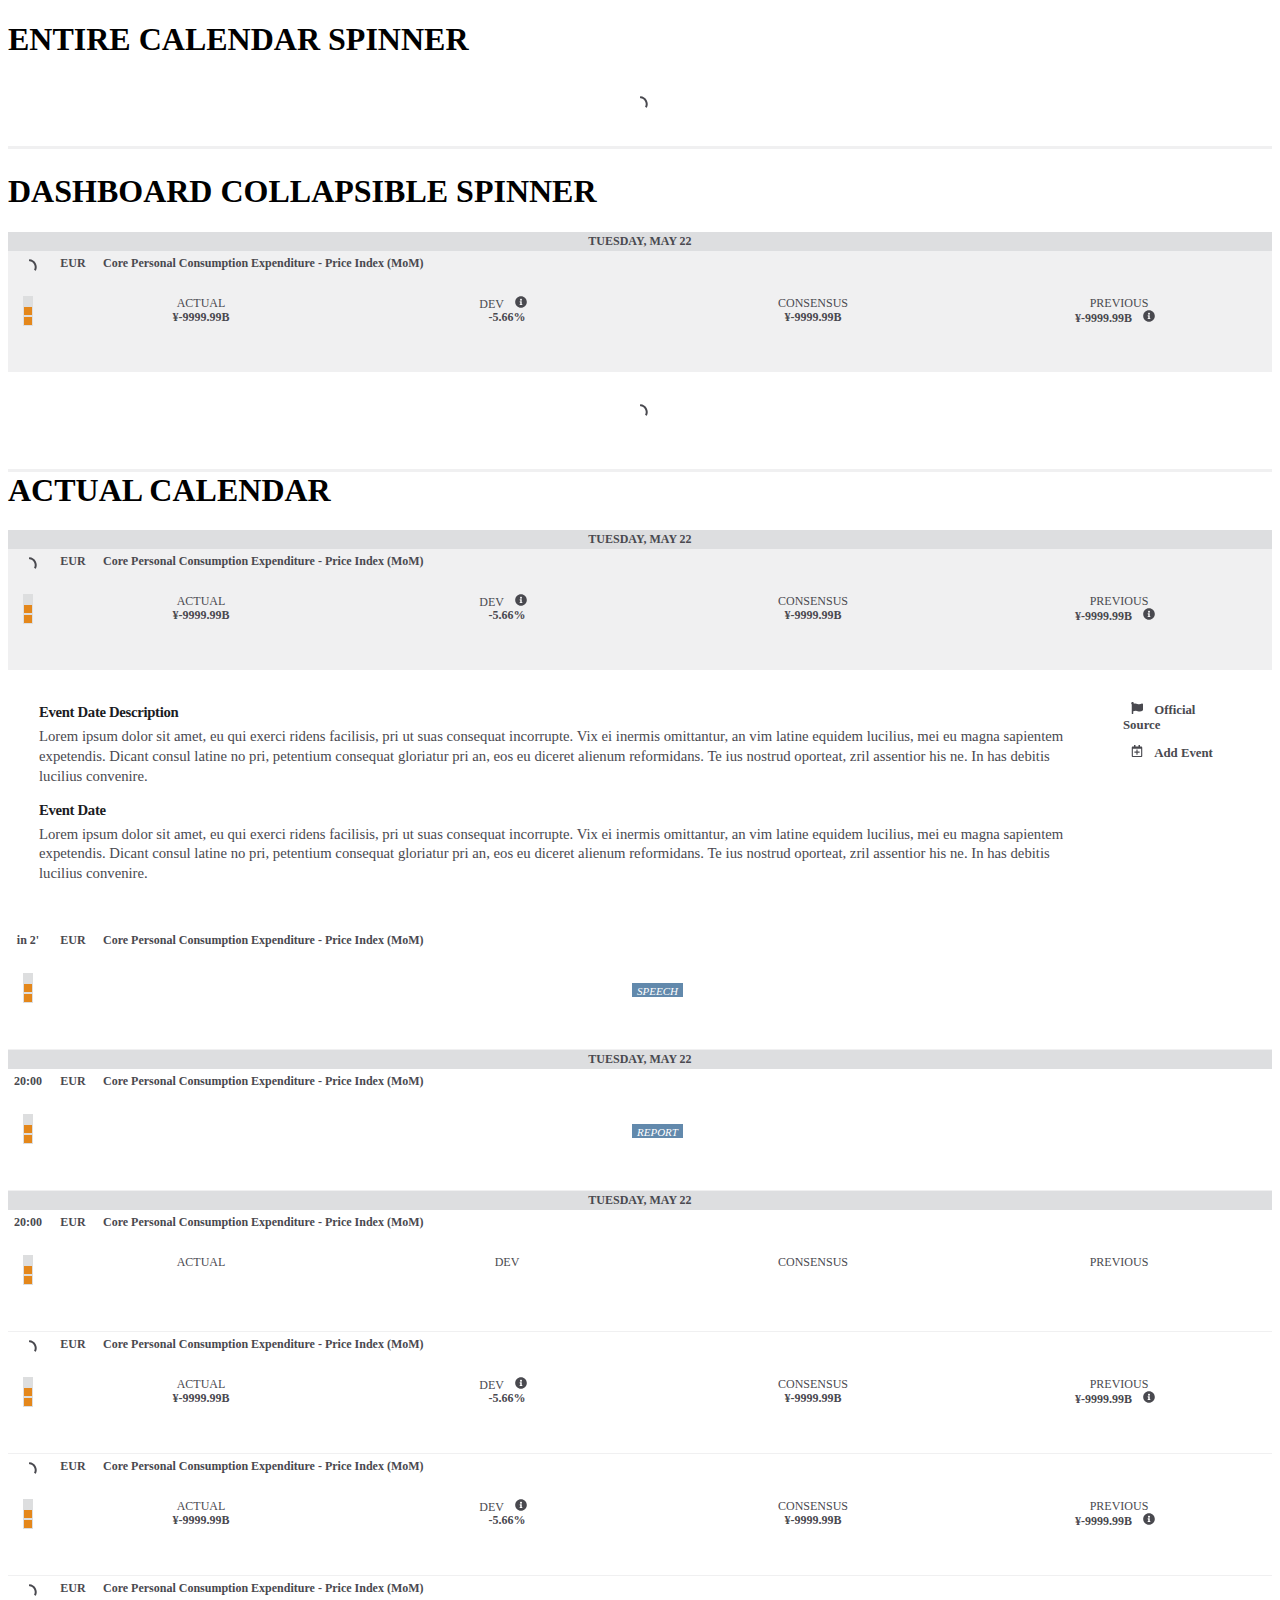
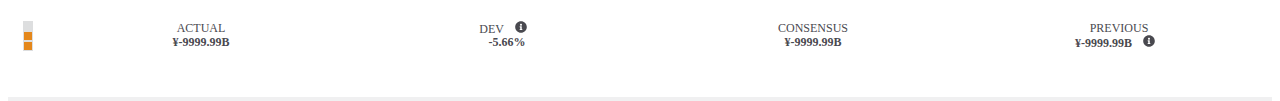
==== medium.html @ 69aa384c "up" ====
<!DOCTYPE html>
<!--[if lt IE 7]><html class="no-js lt-ie9 lt-ie8 lt-ie7"><![endif]-->
<!--[if IE 7]><html class="no-js lt-ie9 lt-ie8"><![endif]-->
<!--[if IE 8]><html class="no-js lt-ie9"><![endif]-->
<!--[if gt IE 8]><!-->
<html class="no-js">
<!--<![endif]-->

<head>
    <meta charset="utf-8">
    <meta http-equiv="X-UA-Compatible" content="IE=edge">
    <title></title>
    <meta name="description" content="">
    <meta name="viewport" content="width=device-width, initial-scale=1">
    <link rel="stylesheet" href="./flag.css">
    <link rel="stylesheet" href="./ecocaldatacommon.css">
    <link rel="stylesheet" media="(max-width:1280px)" href="./ecocaldatamobile.css" />
    <link rel="stylesheet" media="(min-width:1280px)" href="./ecocaldata768.css" />
    <link rel="stylesheet" href="https://stackpath.bootstrapcdn.com/font-awesome/4.7.0/css/font-awesome.min.css" />
</head>

<body>
    <h1>ENTIRE CALENDAR SPINNER</h1>
    <div class="fxs_c_ecocal_data">
        <div class="fxs_c_header">
            <div class="fxs_c_item fxs_c_expandable"></div>
            <div class="fxs_c_first fxs_c_divider">
                <div class="fxs_c_item fxs_c_time"><span>time</span></div>
                <div class="fxs_c_item fxs_c_impact"><span>impact</span></div>
                <div class="fxs_c_item fxs_c_flag"></div>
            </div>
            <div class="fxs_c_second fxs_c_divider">
                <div class="fxs_c_item fxs_c_currency"></div>
                <div class="fxs_c_item fxs_c_title"><span>Event</span></div>
            </div>
            <div class="fxs_c_third fxs_c_divider">
                <div class="fxs_c_item fxs_c_actual"><span>Actual</span></div>
                <div class="fxs_c_item fxs_c_deviation"><span>Dev</span><span class="fxs_c_tooltip"> <svg aria-hidden="true"
                                    focusable="false" data-prefix="fas" data-icon="info-circle"
                                    class="svg-inline--fa fa-info-circle fa-w-16" role="img" xmlns="http://www.w3.org/2000/svg" width=12
                                    height=12 viewBox="0 0 512 512">
                                    <path fill="currentColor"
                                        d="M256 8C119.043 8 8 119.083 8 256c0 136.997 111.043 248 248 248s248-111.003 248-248C504 119.083 392.957 8 256 8zm0 110c23.196 0 42 18.804 42 42s-18.804 42-42 42-42-18.804-42-42 18.804-42 42-42zm56 254c0 6.627-5.373 12-12 12h-88c-6.627 0-12-5.373-12-12v-24c0-6.627 5.373-12 12-12h12v-64h-12c-6.627 0-12-5.373-12-12v-24c0-6.627 5.373-12 12-12h64c6.627 0 12 5.373 12 12v100h12c6.627 0 12 5.373 12 12v24z">
                                    </path>
                                </svg> <span class="fxs_c_content">Tooltip Content</span></span>
                </div>
                <div class="fxs_c_item fxs_c_consensus"><span>Consensus</span></div>
                <div class="fxs_c_item fxs_c_previous"><span>Previous</span></div>
            </div>
            <div class="fxs_c_item fxs_c_expandable"></div>
        </div>

        <p class="fxs_c_spinner">
            <svg aria-hidden="true" focusable="false" data-prefix="fas" data-icon="spinner-third" width=16 height=16 class="svg-inline--fa fa-spinner-third fxs_c_rotating fa-w-16" role="img" xmlns="http://www.w3.org/2000/svg" viewBox="0 0 512 512"><path fill="currentColor" d="M456.433 371.72l-27.79-16.045c-7.192-4.152-10.052-13.136-6.487-20.636 25.82-54.328 23.566-118.602-6.768-171.03-30.265-52.529-84.802-86.621-144.76-91.424C262.35 71.922 256 64.953 256 56.649V24.56c0-9.31 7.916-16.609 17.204-15.96 81.795 5.717 156.412 51.902 197.611 123.408 41.301 71.385 43.99 159.096 8.042 232.792-4.082 8.369-14.361 11.575-22.424 6.92z"></path></svg>
        </p>
    </div>
    <br />
    <br />
    <br />
    <br />

    <h1>DASHBOARD COLLAPSIBLE SPINNER</h1>
    <div class="fxs_c_ecocal_data">
        <div class="fxs_c_header">
            <div class="fxs_c_item fxs_c_expandable"></div>
            <div class="fxs_c_first fxs_c_divider">
                <div class="fxs_c_item fxs_c_time"><span>time</span></div>
                <div class="fxs_c_item fxs_c_impact"><span>impact</span></div>
                <div class="fxs_c_item fxs_c_flag"></div>
            </div>
            <div class="fxs_c_second fxs_c_divider">
                <div class="fxs_c_item fxs_c_currency"></div>
                <div class="fxs_c_item fxs_c_title"><span>Event</span></div>
            </div>
            <div class="fxs_c_third fxs_c_divider">
                <div class="fxs_c_item fxs_c_actual"><span>Actual</span></div>
                <div class="fxs_c_item fxs_c_deviation"><span>Dev</span><span class="fxs_c_tooltip"> <svg aria-hidden="true"
                            focusable="false" data-prefix="fas" data-icon="info-circle"
                            class="svg-inline--fa fa-info-circle fa-w-16" role="img" xmlns="http://www.w3.org/2000/svg"
                            width=12 height=12 viewBox="0 0 512 512">
                            <path fill="currentColor"
                                d="M256 8C119.043 8 8 119.083 8 256c0 136.997 111.043 248 248 248s248-111.003 248-248C504 119.083 392.957 8 256 8zm0 110c23.196 0 42 18.804 42 42s-18.804 42-42 42-42-18.804-42-42 18.804-42 42-42zm56 254c0 6.627-5.373 12-12 12h-88c-6.627 0-12-5.373-12-12v-24c0-6.627 5.373-12 12-12h12v-64h-12c-6.627 0-12-5.373-12-12v-24c0-6.627 5.373-12 12-12h64c6.627 0 12 5.373 12 12v100h12c6.627 0 12 5.373 12 12v24z">
                            </path>
                        </svg> <span class="fxs_c_content">Tooltip Content</span></span>
                </div>
                <div class="fxs_c_item fxs_c_consensus"><span>Consensus</span></div>
                <div class="fxs_c_item fxs_c_previous"><span>Previous</span></div>
            </div>
            <div class="fxs_c_item fxs_c_expandable"></div>
        </div>
        <div class="fxs_c_period">Tuesday, May 22</div>
        <div class="fxs_c_event">
            <div class="fxs_c_row fxs_c_now">
                <div class="fxs_c_item fxs_c_expandable fxs_c_left">
                    <svg aria-hidden="true" focusable="false" data-prefix="fas" data-icon="chevron-down" class="svg-inline--fa fa-chevron-down fa-w-14" role="img" xmlns="http://www.w3.org/2000/svg" width=12 height=12 viewBox="0 0 448 512">
                        <path fill="#49494F"
                            d="M207.029 381.476L12.686 187.132c-9.373-9.373-9.373-24.569 0-33.941l22.667-22.667c9.357-9.357 24.522-9.375 33.901-.04L224 284.505l154.745-154.021c9.379-9.335 24.544-9.317 33.901.04l22.667 22.667c9.373 9.373 9.373 24.569 0 33.941L240.971 381.476c-9.373 9.372-24.569 9.372-33.942 0z">
                        </path>
                    </svg>
                </div>
                <div class="fxs_c_first fxs_c_divider">
                    <div class="fxs_c_item fxs_c_time"><svg aria-hidden="true" focusable="false" data-prefix="fas" data-icon="spinner-third" width=16 height=16 class="svg-inline--fa fa-spinner-third fxs_c_rotating fa-w-16" role="img" xmlns="http://www.w3.org/2000/svg" viewBox="0 0 512 512"><path fill="currentColor" d="M456.433 371.72l-27.79-16.045c-7.192-4.152-10.052-13.136-6.487-20.636 25.82-54.328 23.566-118.602-6.768-171.03-30.265-52.529-84.802-86.621-144.76-91.424C262.35 71.922 256 64.953 256 56.649V24.56c0-9.31 7.916-16.609 17.204-15.96 81.795 5.717 156.412 51.902 197.611 123.408 41.301 71.385 43.99 159.096 8.042 232.792-4.082 8.369-14.361 11.575-22.424 6.92z"></path></svg></div>
                    <div class="fxs_c_item fxs_c_impact fxs_c_impact_2"><span></span><span></span><span></span></div>
                    <div class="fxs_c_item fxs_c_flag"><span class=" fxs_c_flag fxs_c_us"></span></div>
                </div>
                <div class="fxs_c_second fxs_c_divider">
                    <div class="fxs_c_item fxs_c_currency"><span>EUR</span></div>
                    <div class="fxs_c_item fxs_c_title"><span>Core Personal Consumption Expenditure - Price Index (MoM)</span></div>
                </div>
                <div class="fxs_c_third fxs_c_divider">
                    <div class="fxs_c_mobile_divider fxs_c_half">
                        <div class="fxs_c_item fxs_c_actual"><label>Actual</label><span> ¥-9999.99B </span></div>
                        <div class="fxs_c_item fxs_c_deviation"><label><span>Dev</span><span class="fxs_c_tooltip"> <svg
                                        aria-hidden="true" focusable="false" data-prefix="fas" data-icon="info-circle"
                                        class="svg-inline--fa fa-info-circle fa-w-16" role="img" xmlns="http://www.w3.org/2000/svg"
                                        width=12 height=12 viewBox="0 0 512 512">
                                        <path fill="currentColor"
                                            d="M256 8C119.043 8 8 119.083 8 256c0 136.997 111.043 248 248 248s248-111.003 248-248C504 119.083 392.957 8 256 8zm0 110c23.196 0 42 18.804 42 42s-18.804 42-42 42-42-18.804-42-42 18.804-42 42-42zm56 254c0 6.627-5.373 12-12 12h-88c-6.627 0-12-5.373-12-12v-24c0-6.627 5.373-12 12-12h12v-64h-12c-6.627 0-12-5.373-12-12v-24c0-6.627 5.373-12 12-12h64c6.627 0 12 5.373 12 12v100h12c6.627 0 12 5.373 12 12v24z">
                                        </path>
                                    </svg> <span class="fxs_c_content">Tooltip Content</span></span></label><span>-5.66%</span></div>
                    </div>
                    <div class="fxs_c_mobile_divider fxs_c_half">
                        <div class="fxs_c_item fxs_c_consensus"><label>Consensus</label><span>¥-9999.99B</span></div>
                        <div class="fxs_c_item fxs_c_previous"><label>Previous</label><span><span>¥-9999.99B</span><span class="fxs_c_tooltip"> <svg aria-hidden="true" focusable="false" data-prefix="fas"
                                        data-icon="info-circle" class="svg-inline--fa fa-info-circle fa-w-16" role="img"
                                        xmlns="http://www.w3.org/2000/svg" width=12 height=12 viewBox="0 0 512 512">
                                        <path fill="currentColor"
                                            d="M256 8C119.043 8 8 119.083 8 256c0 136.997 111.043 248 248 248s248-111.003 248-248C504 119.083 392.957 8 256 8zm0 110c23.196 0 42 18.804 42 42s-18.804 42-42 42-42-18.804-42-42 18.804-42 42-42zm56 254c0 6.627-5.373 12-12 12h-88c-6.627 0-12-5.373-12-12v-24c0-6.627 5.373-12 12-12h12v-64h-12c-6.627 0-12-5.373-12-12v-24c0-6.627 5.373-12 12-12h64c6.627 0 12 5.373 12 12v100h12c6.627 0 12 5.373 12 12v24z">
                                        </path>
                                    </svg> <span class="fxs_c_content">Revised from 5555</span></span>
                            </span>
                        </div>
                    </div>
                </div>
                <div class="fxs_c_item fxs_c_expandable fxs_c_right">
                    <svg aria-hidden="true" focusable="false" data-prefix="fas" data-icon="chevron-down" class="svg-inline--fa fa-chevron-down fa-w-14" role="img" xmlns="http://www.w3.org/2000/svg" width=12 height=12 viewBox="0 0 448 512">
                        <path fill="#49494F"
                            d="M207.029 381.476L12.686 187.132c-9.373-9.373-9.373-24.569 0-33.941l22.667-22.667c9.357-9.357 24.522-9.375 33.901-.04L224 284.505l154.745-154.021c9.379-9.335 24.544-9.317 33.901.04l22.667 22.667c9.373 9.373 9.373 24.569 0 33.941L240.971 381.476c-9.373 9.372-24.569 9.372-33.942 0z">
                        </path>
                    </svg>
                </div>
            </div>
        </div>
        <div class="fxs_c_collapsible">
            <p class="fxs_c_spinner">
                <svg aria-hidden="true" focusable="false" data-prefix="fas" data-icon="spinner-third" width=16 height=16 class="svg-inline--fa fa-spinner-third fxs_c_rotating fa-w-16" role="img" xmlns="http://www.w3.org/2000/svg" viewBox="0 0 512 512"><path fill="currentColor" d="M456.433 371.72l-27.79-16.045c-7.192-4.152-10.052-13.136-6.487-20.636 25.82-54.328 23.566-118.602-6.768-171.03-30.265-52.529-84.802-86.621-144.76-91.424C262.35 71.922 256 64.953 256 56.649V24.56c0-9.31 7.916-16.609 17.204-15.96 81.795 5.717 156.412 51.902 197.611 123.408 41.301 71.385 43.99 159.096 8.042 232.792-4.082 8.369-14.361 11.575-22.424 6.92z"></path></svg>
            </p>
        </div>
    </div>
    <br />
    <br />
    <br />

    <h1>ACTUAL CALENDAR</h1>

    <div class="fxs_c_ecocal_data">
        <div class="fxs_c_header">
            <div class="fxs_c_item fxs_c_expandable"></div>
            <div class="fxs_c_first fxs_c_divider">
                <div class="fxs_c_item fxs_c_time"><span>time</span></div>
                <div class="fxs_c_item fxs_c_impact"><span>impact</span></div>
                <div class="fxs_c_item fxs_c_flag"></div>
            </div>
            <div class="fxs_c_second fxs_c_divider">
                <div class="fxs_c_item fxs_c_currency"></div>
                <div class="fxs_c_item fxs_c_title"><span>Event</span></div>
            </div>
            <div class="fxs_c_third fxs_c_divider">
                <div class="fxs_c_item fxs_c_actual"><span>Actual</span></div>
                <div class="fxs_c_item fxs_c_deviation"><span>Dev</span><span class="fxs_c_tooltip"> <svg aria-hidden="true" focusable="false" data-prefix="fas" data-icon="info-circle" class="svg-inline--fa fa-info-circle fa-w-16" role="img" xmlns="http://www.w3.org/2000/svg" width=12 height=12 viewBox="0 0 512 512"><path fill="currentColor" d="M256 8C119.043 8 8 119.083 8 256c0 136.997 111.043 248 248 248s248-111.003 248-248C504 119.083 392.957 8 256 8zm0 110c23.196 0 42 18.804 42 42s-18.804 42-42 42-42-18.804-42-42 18.804-42 42-42zm56 254c0 6.627-5.373 12-12 12h-88c-6.627 0-12-5.373-12-12v-24c0-6.627 5.373-12 12-12h12v-64h-12c-6.627 0-12-5.373-12-12v-24c0-6.627 5.373-12 12-12h64c6.627 0 12 5.373 12 12v100h12c6.627 0 12 5.373 12 12v24z"></path></svg> <span class="fxs_c_content">Tooltip Content</span></span>
                </div>
                <div class="fxs_c_item fxs_c_consensus"><span>Consensus</span></div>
                <div class="fxs_c_item fxs_c_previous"><span>Previous</span></div>
            </div>
            <div class="fxs_c_item fxs_c_expandable"></div>
        </div>
        <div class="fxs_c_period">Tuesday, May 22</div>
        <div class="fxs_c_event">
            <div class="fxs_c_row fxs_c_now">
                <div class="fxs_c_item fxs_c_expandable fxs_c_left">
                    <svg aria-hidden="true" focusable="false" data-prefix="fas" data-icon="chevron-down" class="svg-inline--fa fa-chevron-down fa-w-14" role="img" xmlns="http://www.w3.org/2000/svg" width=12 height=12 viewBox="0 0 448 512"> <path fill="#49494F" d="M207.029 381.476L12.686 187.132c-9.373-9.373-9.373-24.569 0-33.941l22.667-22.667c9.357-9.357 24.522-9.375 33.901-.04L224 284.505l154.745-154.021c9.379-9.335 24.544-9.317 33.901.04l22.667 22.667c9.373 9.373 9.373 24.569 0 33.941L240.971 381.476c-9.373 9.372-24.569 9.372-33.942 0z"> </path> </svg>
                </div>
                <div class="fxs_c_first fxs_c_divider">
                    <div class="fxs_c_item fxs_c_time"><svg aria-hidden="true" focusable="false" data-prefix="fas" data-icon="spinner-third" width=16 height=16 class="svg-inline--fa fa-spinner-third fxs_c_rotating fa-w-16" role="img" xmlns="http://www.w3.org/2000/svg" viewBox="0 0 512 512"><path fill="currentColor" d="M456.433 371.72l-27.79-16.045c-7.192-4.152-10.052-13.136-6.487-20.636 25.82-54.328 23.566-118.602-6.768-171.03-30.265-52.529-84.802-86.621-144.76-91.424C262.35 71.922 256 64.953 256 56.649V24.56c0-9.31 7.916-16.609 17.204-15.96 81.795 5.717 156.412 51.902 197.611 123.408 41.301 71.385 43.99 159.096 8.042 232.792-4.082 8.369-14.361 11.575-22.424 6.92z"></path></svg></div>
                    <div class="fxs_c_item fxs_c_impact fxs_c_impact_2"><span></span><span></span><span></span></div>
                    <div class="fxs_c_item fxs_c_flag"><span class=" fxs_c_flag fxs_c_us"></span></div>
                </div>
                <div class="fxs_c_second fxs_c_divider">
                    <div class="fxs_c_item fxs_c_currency"><span>EUR</span></div>
                    <div class="fxs_c_item fxs_c_title"><span>Core Personal Consumption Expenditure - Price Index (MoM)</span></div>
                </div>
                <div class="fxs_c_third fxs_c_divider">
                    <div class="fxs_c_mobile_divider fxs_c_half">
                        <div class="fxs_c_item fxs_c_actual"><label>Actual</label><span> ¥-9999.99B </span></div>
                        <div class="fxs_c_item fxs_c_deviation"><label><span>Dev</span><span class="fxs_c_tooltip"> <svg aria-hidden="true" focusable="false" data-prefix="fas" data-icon="info-circle" class="svg-inline--fa fa-info-circle fa-w-16" role="img" xmlns="http://www.w3.org/2000/svg" width=12 height=12 viewBox="0 0 512 512"><path fill="currentColor" d="M256 8C119.043 8 8 119.083 8 256c0 136.997 111.043 248 248 248s248-111.003 248-248C504 119.083 392.957 8 256 8zm0 110c23.196 0 42 18.804 42 42s-18.804 42-42 42-42-18.804-42-42 18.804-42 42-42zm56 254c0 6.627-5.373 12-12 12h-88c-6.627 0-12-5.373-12-12v-24c0-6.627 5.373-12 12-12h12v-64h-12c-6.627 0-12-5.373-12-12v-24c0-6.627 5.373-12 12-12h64c6.627 0 12 5.373 12 12v100h12c6.627 0 12 5.373 12 12v24z"></path></svg> <span class="fxs_c_content">Tooltip Content</span></span></label><span>-5.66%</span></div>
                    </div>
                    <div class="fxs_c_mobile_divider fxs_c_half">
                        <div class="fxs_c_item fxs_c_consensus"><label>Consensus</label><span>¥-9999.99B</span></div>
                        <div class="fxs_c_item fxs_c_previous"><label>Previous</label><span><span>¥-9999.99B</span><span class="fxs_c_tooltip"> <svg aria-hidden="true" focusable="false" data-prefix="fas" data-icon="info-circle" class="svg-inline--fa fa-info-circle fa-w-16" role="img" xmlns="http://www.w3.org/2000/svg" width=12 height=12 viewBox="0 0 512 512"><path fill="currentColor" d="M256 8C119.043 8 8 119.083 8 256c0 136.997 111.043 248 248 248s248-111.003 248-248C504 119.083 392.957 8 256 8zm0 110c23.196 0 42 18.804 42 42s-18.804 42-42 42-42-18.804-42-42 18.804-42 42-42zm56 254c0 6.627-5.373 12-12 12h-88c-6.627 0-12-5.373-12-12v-24c0-6.627 5.373-12 12-12h12v-64h-12c-6.627 0-12-5.373-12-12v-24c0-6.627 5.373-12 12-12h64c6.627 0 12 5.373 12 12v100h12c6.627 0 12 5.373 12 12v24z"></path></svg> <span class="fxs_c_content">Revised from 5555</span></span>
                            </span>
                        </div>
                    </div>
                </div>
                <div class="fxs_c_item fxs_c_expandable fxs_c_right">
                    <svg aria-hidden="true" focusable="false" data-prefix="fas" data-icon="chevron-down" class="svg-inline--fa fa-chevron-down fa-w-14" role="img" xmlns="http://www.w3.org/2000/svg" width=12 height=12 viewBox="0 0 448 512"><path fill="#49494F" d="M207.029 381.476L12.686 187.132c-9.373-9.373-9.373-24.569 0-33.941l22.667-22.667c9.357-9.357 24.522-9.375 33.901-.04L224 284.505l154.745-154.021c9.379-9.335 24.544-9.317 33.901.04l22.667 22.667c9.373 9.373 9.373 24.569 0 33.941L240.971 381.476c-9.373 9.372-24.569 9.372-33.942 0z"></path></svg>
                </div>
            </div>
            <div class="fxs_c_collapsible">
                <div class="fxs_c_right">
                    <p> <svg aria-hidden="true" focusable="false" data-prefix="fas" data-icon="flag" class="svg-inline--fa fa-flag fa-w-16" role="img" xmlns="http://www.w3.org/2000/svg" width=12 height=12 viewBox="0 0 512 512"><path fill="currentColor" d="M349.565 98.783C295.978 98.783 251.721 64 184.348 64c-24.955 0-47.309 4.384-68.045 12.013a55.947 55.947 0 0 0 3.586-23.562C118.117 24.015 94.806 1.206 66.338.048 34.345-1.254 8 24.296 8 56c0 19.026 9.497 35.825 24 45.945V488c0 13.255 10.745 24 24 24h16c13.255 0 24-10.745 24-24v-94.4c28.311-12.064 63.582-22.122 114.435-22.122 53.588 0 97.844 34.783 165.217 34.783 48.169 0 86.667-16.294 122.505-40.858C506.84 359.452 512 349.571 512 339.045v-243.1c0-23.393-24.269-38.87-45.485-29.016-34.338 15.948-76.454 31.854-116.95 31.854z"></path></svg>
                        <a href="https://fxstreet.com" class="fxs_c_mutedLink"><span class="fxs_c_entry_metaInfo">Official Source</span></a>
                    </p>
                    <p> <svg aria-hidden="true" focusable="false" data-prefix="far" data-icon="calendar-plus" class="svg-inline--fa fa-calendar-plus fa-w-14" role="img" xmlns="http://www.w3.org/2000/svg" width=12 height=12 viewBox="0 0 448 512"><path fill="currentColor" d="M336 292v24c0 6.6-5.4 12-12 12h-76v76c0 6.6-5.4 12-12 12h-24c-6.6 0-12-5.4-12-12v-76h-76c-6.6 0-12-5.4-12-12v-24c0-6.6 5.4-12 12-12h76v-76c0-6.6 5.4-12 12-12h24c6.6 0 12 5.4 12 12v76h76c6.6 0 12 5.4 12 12zm112-180v352c0 26.5-21.5 48-48 48H48c-26.5 0-48-21.5-48-48V112c0-26.5 21.5-48 48-48h48V12c0-6.6 5.4-12 12-12h40c6.6 0 12 5.4 12 12v52h128V12c0-6.6 5.4-12 12-12h40c6.6 0 12 5.4 12 12v52h48c26.5 0 48 21.5 48 48zm-48 346V160H48v298c0 3.3 2.7 6 6 6h340c3.3 0 6-2.7 6-6z"></path></svg>
                        <a href="https://fxstreet.com" class="fxs_c_mutedLink"><span class="fxs_c_entry_metaInfo">Add Event</span></a>
                    </p>
                </div>
                <div class="fxs_c_left">
                    <h2>Event Date Description</h2>
                    <p>Lorem ipsum dolor sit amet, eu qui exerci ridens facilisis, pri ut suas consequat incorrupte. Vix ei inermis omittantur, an vim latine equidem lucilius, mei eu magna sapientem expetendis. Dicant consul latine no pri, petentium consequat
                        gloriatur pri an, eos eu diceret alienum reformidans. Te ius nostrud oporteat, zril assentior his ne. In has debitis lucilius convenire.</p>
                    <h2>Event Date</h2>
                    <p>Lorem ipsum dolor sit amet, eu qui exerci ridens facilisis, pri ut suas consequat incorrupte. Vix ei inermis omittantur, an vim latine equidem lucilius, mei eu magna sapientem expetendis. Dicant consul latine no pri, petentium consequat
                        gloriatur pri an, eos eu diceret alienum reformidans. Te ius nostrud oporteat, zril assentior his ne. In has debitis lucilius convenire.</p>
                </div>
            </div>
        </div>
        <div class="fxs_c_event">
            <div class="fxs_c_row">
                <div class="fxs_c_item fxs_c_expandable fxs_c_left"> <svg aria-hidden="true" focusable="false" data-prefix="fas" data-icon="chevron-right" class="svg-inline--fa fa-chevron-right fa-w-10" role="img" xmlns="http://www.w3.org/2000/svg" width=12 height=12 viewBox="0 0 320 512"><path fill="currentColor" d="M285.476 272.971L91.132 467.314c-9.373 9.373-24.569 9.373-33.941 0l-22.667-22.667c-9.357-9.357-9.375-24.522-.04-33.901L188.505 256 34.484 101.255c-9.335-9.379-9.317-24.544.04-33.901l22.667-22.667c9.373-9.373 24.569-9.373 33.941 0L285.475 239.03c9.373 9.372 9.373 24.568.001 33.941z"></path></svg>
                </div>
                <div class="fxs_c_first fxs_c_divider">
                    <div class="fxs_c_item fxs_c_time"><span>in 2'</span></div>
                    <div class="fxs_c_item fxs_c_impact fxs_c_impact_2"><span></span><span></span><span></span></div>
                    <div class="fxs_c_item fxs_c_flag"><span class=" fxs_c_flag fxs_c_us"></span></div>
                </div>
                <div class="fxs_c_second fxs_c_divider">
                    <div class="fxs_c_item fxs_c_currency"><span>EUR</span></div>
                    <div class="fxs_c_item fxs_c_title"><span>Core Personal Consumption Expenditure - Price Index (MoM)</span></div>
                </div>
                <div class="fxs_c_third fxs_c_divider">
                    <div class="fxs_c_item type"><span class="fxs_c_label fxs_c_label_info">SPEECH</span></div>
                </div>
                <div class="fxs_c_item fxs_c_expandable fxs_c_right"> <svg aria-hidden="true" focusable="false" data-prefix="fas" data-icon="chevron-left" class="svg-inline--fa fa-chevron-left fa-w-10" role="img" xmlns="http://www.w3.org/2000/svg" width=12 height=12 viewBox="0 0 320 512"><path fill="#49494F" d="M34.52 239.03L228.87 44.69c9.37-9.37 24.57-9.37 33.94 0l22.67 22.67c9.36 9.36 9.37 24.52.04 33.9L131.49 256l154.02 154.75c9.34 9.38 9.32 24.54-.04 33.9l-22.67 22.67c-9.37 9.37-24.57 9.37-33.94 0L34.52 272.97c-9.37-9.37-9.37-24.57 0-33.94z"></path></svg>
                </div>
            </div>
            <div class="fxs_c_collapsible fxs_c_hide">
                <div class="fxs_c_right">
                    <p> <svg aria-hidden="true" focusable="false" data-prefix="fas" data-icon="flag" class="svg-inline--fa fa-flag fa-w-16" role="img" xmlns="http://www.w3.org/2000/svg" width=12 height=12 viewBox="0 0 512 512"><path fill="currentColor" d="M349.565 98.783C295.978 98.783 251.721 64 184.348 64c-24.955 0-47.309 4.384-68.045 12.013a55.947 55.947 0 0 0 3.586-23.562C118.117 24.015 94.806 1.206 66.338.048 34.345-1.254 8 24.296 8 56c0 19.026 9.497 35.825 24 45.945V488c0 13.255 10.745 24 24 24h16c13.255 0 24-10.745 24-24v-94.4c28.311-12.064 63.582-22.122 114.435-22.122 53.588 0 97.844 34.783 165.217 34.783 48.169 0 86.667-16.294 122.505-40.858C506.84 359.452 512 349.571 512 339.045v-243.1c0-23.393-24.269-38.87-45.485-29.016-34.338 15.948-76.454 31.854-116.95 31.854z"></path></svg>
                        <a href="https://fxstreet.com" class="fxs_c_mutedLink"><span class="fxs_c_entry_metaInfo">Official Source</span></a>
                    </p>
                    <p> <svg aria-hidden="true" focusable="false" data-prefix="far" data-icon="calendar-plus" class="svg-inline--fa fa-calendar-plus fa-w-14" role="img" xmlns="http://www.w3.org/2000/svg" width=12 height=12 viewBox="0 0 448 512"><path fill="currentColor" d="M336 292v24c0 6.6-5.4 12-12 12h-76v76c0 6.6-5.4 12-12 12h-24c-6.6 0-12-5.4-12-12v-76h-76c-6.6 0-12-5.4-12-12v-24c0-6.6 5.4-12 12-12h76v-76c0-6.6 5.4-12 12-12h24c6.6 0 12 5.4 12 12v76h76c6.6 0 12 5.4 12 12zm112-180v352c0 26.5-21.5 48-48 48H48c-26.5 0-48-21.5-48-48V112c0-26.5 21.5-48 48-48h48V12c0-6.6 5.4-12 12-12h40c6.6 0 12 5.4 12 12v52h128V12c0-6.6 5.4-12 12-12h40c6.6 0 12 5.4 12 12v52h48c26.5 0 48 21.5 48 48zm-48 346V160H48v298c0 3.3 2.7 6 6 6h340c3.3 0 6-2.7 6-6z"></path></svg>
                        <a href="https://fxstreet.com" class="fxs_c_mutedLink"><span class="fxs_c_entry_metaInfo">Add Event</span></a>
                    </p>
                </div>
                <div class="fxs_c_left">
                    <h2>Event Date Description</h2>
                    <p>Lorem ipsum dolor sit amet, eu qui exerci ridens facilisis, pri ut suas consequat incorrupte. Vix ei inermis omittantur, an vim latine equidem lucilius, mei eu magna sapientem expetendis. Dicant consul latine no pri, petentium consequat
                        gloriatur pri an, eos eu diceret alienum reformidans. Te ius nostrud oporteat, zril assentior his ne. In has debitis lucilius convenire.</p>
                    <h2>Event Date</h2>
                    <p>Lorem ipsum dolor sit amet, eu qui exerci ridens facilisis, pri ut suas consequat incorrupte. Vix ei inermis omittantur, an vim latine equidem lucilius, mei eu magna sapientem expetendis. Dicant consul latine no pri, petentium consequat
                        gloriatur pri an, eos eu diceret alienum reformidans. Te ius nostrud oporteat, zril assentior his ne. In has debitis lucilius convenire.</p>
                </div>
            </div>
        </div>
        <div class="fxs_c_period">Tuesday, May 22</div>
        <div class="fxs_c_event">
            <div class="fxs_c_row">
                <div class="fxs_c_item fxs_c_expandable fxs_c_left"> <svg aria-hidden="true" focusable="false" data-prefix="fas" data-icon="chevron-right" class="svg-inline--fa fa-chevron-right fa-w-10" role="img" xmlns="http://www.w3.org/2000/svg" width=12 height=12 viewBox="0 0 320 512"><path fill="currentColor" d="M285.476 272.971L91.132 467.314c-9.373 9.373-24.569 9.373-33.941 0l-22.667-22.667c-9.357-9.357-9.375-24.522-.04-33.901L188.505 256 34.484 101.255c-9.335-9.379-9.317-24.544.04-33.901l22.667-22.667c9.373-9.373 24.569-9.373 33.941 0L285.475 239.03c9.373 9.372 9.373 24.568.001 33.941z"></path></svg>
                </div>
                <div class="fxs_c_first fxs_c_divider">
                    <div class="fxs_c_item fxs_c_time"><span>20:00</span></div>
                    <div class="fxs_c_item fxs_c_impact fxs_c_impact_2"><span></span><span></span><span></span></div>
                    <div class="fxs_c_item fxs_c_flag"><span class=" fxs_c_flag fxs_c_us"></span></div>
                </div>
                <div class="fxs_c_second fxs_c_divider">
                    <div class="fxs_c_item fxs_c_currency"><span>EUR</span></div>
                    <div class="fxs_c_item fxs_c_title"><span>Core Personal Consumption Expenditure - Price Index (MoM)</span></div>
                </div>
                <div class="fxs_c_third fxs_c_divider">
                    <div class="fxs_c_item type"><span class="fxs_c_label fxs_c_label_info">REPORT</span></div>
                </div>
                <div class="fxs_c_item fxs_c_expandable fxs_c_right"> <svg aria-hidden="true" focusable="false" data-prefix="fas" data-icon="chevron-left" class="svg-inline--fa fa-chevron-left fa-w-10" role="img" xmlns="http://www.w3.org/2000/svg" width=12 height=12 viewBox="0 0 320 512"><path fill="#49494F" d="M34.52 239.03L228.87 44.69c9.37-9.37 24.57-9.37 33.94 0l22.67 22.67c9.36 9.36 9.37 24.52.04 33.9L131.49 256l154.02 154.75c9.34 9.38 9.32 24.54-.04 33.9l-22.67 22.67c-9.37 9.37-24.57 9.37-33.94 0L34.52 272.97c-9.37-9.37-9.37-24.57 0-33.94z"></path></svg>
                </div>
            </div>
            <div class="fxs_c_collapsible fxs_c_hide">
                <div class="fxs_c_right">
                    <p> <svg aria-hidden="true" focusable="false" data-prefix="fas" data-icon="flag" class="svg-inline--fa fa-flag fa-w-16" role="img" xmlns="http://www.w3.org/2000/svg" width=12 height=12 viewBox="0 0 512 512"><path fill="currentColor" d="M349.565 98.783C295.978 98.783 251.721 64 184.348 64c-24.955 0-47.309 4.384-68.045 12.013a55.947 55.947 0 0 0 3.586-23.562C118.117 24.015 94.806 1.206 66.338.048 34.345-1.254 8 24.296 8 56c0 19.026 9.497 35.825 24 45.945V488c0 13.255 10.745 24 24 24h16c13.255 0 24-10.745 24-24v-94.4c28.311-12.064 63.582-22.122 114.435-22.122 53.588 0 97.844 34.783 165.217 34.783 48.169 0 86.667-16.294 122.505-40.858C506.84 359.452 512 349.571 512 339.045v-243.1c0-23.393-24.269-38.87-45.485-29.016-34.338 15.948-76.454 31.854-116.95 31.854z"></path></svg>
                        <a href="https://fxstreet.com" class="fxs_c_mutedLink"><span class="fxs_c_entry_metaInfo">Official Source</span></a>
                    </p>
                    <p> <svg aria-hidden="true" focusable="false" data-prefix="far" data-icon="calendar-plus" class="svg-inline--fa fa-calendar-plus fa-w-14" role="img" xmlns="http://www.w3.org/2000/svg" width=12 height=12 viewBox="0 0 448 512"><path fill="currentColor" d="M336 292v24c0 6.6-5.4 12-12 12h-76v76c0 6.6-5.4 12-12 12h-24c-6.6 0-12-5.4-12-12v-76h-76c-6.6 0-12-5.4-12-12v-24c0-6.6 5.4-12 12-12h76v-76c0-6.6 5.4-12 12-12h24c6.6 0 12 5.4 12 12v76h76c6.6 0 12 5.4 12 12zm112-180v352c0 26.5-21.5 48-48 48H48c-26.5 0-48-21.5-48-48V112c0-26.5 21.5-48 48-48h48V12c0-6.6 5.4-12 12-12h40c6.6 0 12 5.4 12 12v52h128V12c0-6.6 5.4-12 12-12h40c6.6 0 12 5.4 12 12v52h48c26.5 0 48 21.5 48 48zm-48 346V160H48v298c0 3.3 2.7 6 6 6h340c3.3 0 6-2.7 6-6z"></path></svg>
                        <a href="https://fxstreet.com" class="fxs_c_mutedLink"><span class="fxs_c_entry_metaInfo">Add Event</span></a>
                    </p>
                </div>
                <div class="fxs_c_left">
                    <h2>Event Date Description</h2>
                    <p>Lorem ipsum dolor sit amet, eu qui exerci ridens facilisis, pri ut suas consequat incorrupte. Vix ei inermis omittantur, an vim latine equidem lucilius, mei eu magna sapientem expetendis. Dicant consul latine no pri, petentium consequat
                        gloriatur pri an, eos eu diceret alienum reformidans. Te ius nostrud oporteat, zril assentior his ne. In has debitis lucilius convenire.</p>
                    <h2>Event Date</h2>
                    <p>Lorem ipsum dolor sit amet, eu qui exerci ridens facilisis, pri ut suas consequat incorrupte. Vix ei inermis omittantur, an vim latine equidem lucilius, mei eu magna sapientem expetendis. Dicant consul latine no pri, petentium consequat
                        gloriatur pri an, eos eu diceret alienum reformidans. Te ius nostrud oporteat, zril assentior his ne. In has debitis lucilius convenire.</p>
                </div>
            </div>
        </div>
        <div class="fxs_c_period">Tuesday, May 22</div>
        <div class="fxs_c_event">
            <div class="fxs_c_row">
                <div class="fxs_c_item fxs_c_expandable fxs_c_left"> <svg aria-hidden="true" focusable="false" data-prefix="fas" data-icon="chevron-right" class="svg-inline--fa fa-chevron-right fa-w-10" role="img" xmlns="http://www.w3.org/2000/svg" width=12 height=12 viewBox="0 0 320 512"><path fill="currentColor" d="M285.476 272.971L91.132 467.314c-9.373 9.373-24.569 9.373-33.941 0l-22.667-22.667c-9.357-9.357-9.375-24.522-.04-33.901L188.505 256 34.484 101.255c-9.335-9.379-9.317-24.544.04-33.901l22.667-22.667c9.373-9.373 24.569-9.373 33.941 0L285.475 239.03c9.373 9.372 9.373 24.568.001 33.941z"></path></svg>                    </div>
                <div class="fxs_c_first fxs_c_divider">
                    <div class="fxs_c_item fxs_c_time"><span>20:00</span></div>
                    <div class="fxs_c_item fxs_c_impact fxs_c_impact_2"><span></span><span></span><span></span></div>
                    <div class="fxs_c_item fxs_c_flag"><span class=" fxs_c_flag fxs_c_us"></span></div>
                </div>
                <div class="fxs_c_second fxs_c_divider">
                    <div class="fxs_c_item fxs_c_currency"><span>EUR</span></div>
                    <div class="fxs_c_item fxs_c_title"><span>Core Personal Consumption Expenditure - Price Index (MoM)</span></div>
                </div>
                <div class="fxs_c_third fxs_c_divider">
                    <div class="fxs_c_mobile_divider fxs_c_half">
                        <div class="fxs_c_item fxs_c_actual"><label>Actual</label><span></span></div>
                        <div class="fxs_c_item fxs_c_deviation"><label>Dev</label><span></span></div>
                    </div>
                    <div class="fxs_c_mobile_divider fxs_c_half">
                        <div class="fxs_c_item fxs_c_consensus"><label>Consensus</label><span></span></div>
                        <div class="fxs_c_item fxs_c_previous"><label>Previous</label><span></span></div>
                    </div>
                </div>
                <div class="fxs_c_item fxs_c_expandable fxs_c_right"> <svg aria-hidden="true" focusable="false" data-prefix="fas" data-icon="chevron-left" class="svg-inline--fa fa-chevron-left fa-w-10" role="img" xmlns="http://www.w3.org/2000/svg" width=12 height=12 viewBox="0 0 320 512"><path fill="#49494F" d="M34.52 239.03L228.87 44.69c9.37-9.37 24.57-9.37 33.94 0l22.67 22.67c9.36 9.36 9.37 24.52.04 33.9L131.49 256l154.02 154.75c9.34 9.38 9.32 24.54-.04 33.9l-22.67 22.67c-9.37 9.37-24.57 9.37-33.94 0L34.52 272.97c-9.37-9.37-9.37-24.57 0-33.94z"></path></svg>
                </div>
            </div>
            <div class="fxs_c_collapsible fxs_c_hide">
                <div class="fxs_c_right">
                    <p> <svg aria-hidden="true" focusable="false" data-prefix="fas" data-icon="flag" class="svg-inline--fa fa-flag fa-w-16" role="img" xmlns="http://www.w3.org/2000/svg" width=12 height=12 viewBox="0 0 512 512"><path fill="currentColor" d="M349.565 98.783C295.978 98.783 251.721 64 184.348 64c-24.955 0-47.309 4.384-68.045 12.013a55.947 55.947 0 0 0 3.586-23.562C118.117 24.015 94.806 1.206 66.338.048 34.345-1.254 8 24.296 8 56c0 19.026 9.497 35.825 24 45.945V488c0 13.255 10.745 24 24 24h16c13.255 0 24-10.745 24-24v-94.4c28.311-12.064 63.582-22.122 114.435-22.122 53.588 0 97.844 34.783 165.217 34.783 48.169 0 86.667-16.294 122.505-40.858C506.84 359.452 512 349.571 512 339.045v-243.1c0-23.393-24.269-38.87-45.485-29.016-34.338 15.948-76.454 31.854-116.95 31.854z"></path></svg>
                        <a href="https://fxstreet.com" class="fxs_c_mutedLink"><span class="fxs_c_entry_metaInfo">Official Source</span></a>
                    </p>
                    <p> <svg aria-hidden="true" focusable="false" data-prefix="far" data-icon="calendar-plus" class="svg-inline--fa fa-calendar-plus fa-w-14" role="img" xmlns="http://www.w3.org/2000/svg" width=12 height=12 viewBox="0 0 448 512"><path fill="currentColor" d="M336 292v24c0 6.6-5.4 12-12 12h-76v76c0 6.6-5.4 12-12 12h-24c-6.6 0-12-5.4-12-12v-76h-76c-6.6 0-12-5.4-12-12v-24c0-6.6 5.4-12 12-12h76v-76c0-6.6 5.4-12 12-12h24c6.6 0 12 5.4 12 12v76h76c6.6 0 12 5.4 12 12zm112-180v352c0 26.5-21.5 48-48 48H48c-26.5 0-48-21.5-48-48V112c0-26.5 21.5-48 48-48h48V12c0-6.6 5.4-12 12-12h40c6.6 0 12 5.4 12 12v52h128V12c0-6.6 5.4-12 12-12h40c6.6 0 12 5.4 12 12v52h48c26.5 0 48 21.5 48 48zm-48 346V160H48v298c0 3.3 2.7 6 6 6h340c3.3 0 6-2.7 6-6z"></path></svg>
                        <a href="https://fxstreet.com" class="fxs_c_mutedLink"><span class="fxs_c_entry_metaInfo">Add Event</span></a>
                    </p>
                </div>
                <div class="fxs_c_left">
                    <h2>Event Date Description</h2>
                    <p>Lorem ipsum dolor sit amet, eu qui exerci ridens facilisis, pri ut suas consequat incorrupte. Vix ei inermis omittantur, an vim latine equidem lucilius, mei eu magna sapientem expetendis. Dicant consul latine no pri, petentium consequat
                        gloriatur pri an, eos eu diceret alienum reformidans. Te ius nostrud oporteat, zril assentior his ne. In has debitis lucilius convenire.</p>
                    <h2>Event Date</h2>
                    <p>Lorem ipsum dolor sit amet, eu qui exerci ridens facilisis, pri ut suas consequat incorrupte. Vix ei inermis omittantur, an vim latine equidem lucilius, mei eu magna sapientem expetendis. Dicant consul latine no pri, petentium consequat
                        gloriatur pri an, eos eu diceret alienum reformidans. Te ius nostrud oporteat, zril assentior his ne. In has debitis lucilius convenire.</p>
                </div>
            </div>
        </div>
        <div class="fxs_c_event">
            <div class="fxs_c_row">
                <div class="fxs_c_item fxs_c_expandable fxs_c_left">
                    <svg aria-hidden="true" focusable="false" data-prefix="fas" data-icon="chevron-down" class="svg-inline--fa fa-chevron-down fa-w-14" role="img" xmlns="http://www.w3.org/2000/svg" width=12 height=12 viewBox="0 0 448 512"> <path fill="#49494F" d="M207.029 381.476L12.686 187.132c-9.373-9.373-9.373-24.569 0-33.941l22.667-22.667c9.357-9.357 24.522-9.375 33.901-.04L224 284.505l154.745-154.021c9.379-9.335 24.544-9.317 33.901.04l22.667 22.667c9.373 9.373 9.373 24.569 0 33.941L240.971 381.476c-9.373 9.372-24.569 9.372-33.942 0z"> </path> </svg>
                </div>
                <div class="fxs_c_first fxs_c_divider">
                    <div class="fxs_c_item fxs_c_time"><svg aria-hidden="true" focusable="false" data-prefix="fas" data-icon="spinner-third" width=16 height=16 class="svg-inline--fa fa-spinner-third fxs_c_rotating fa-w-16" role="img" xmlns="http://www.w3.org/2000/svg" viewBox="0 0 512 512"><path fill="currentColor" d="M456.433 371.72l-27.79-16.045c-7.192-4.152-10.052-13.136-6.487-20.636 25.82-54.328 23.566-118.602-6.768-171.03-30.265-52.529-84.802-86.621-144.76-91.424C262.35 71.922 256 64.953 256 56.649V24.56c0-9.31 7.916-16.609 17.204-15.96 81.795 5.717 156.412 51.902 197.611 123.408 41.301 71.385 43.99 159.096 8.042 232.792-4.082 8.369-14.361 11.575-22.424 6.92z"></path></svg></div>
                    <div class="fxs_c_item fxs_c_impact fxs_c_impact_2"><span></span><span></span><span></span></div>
                    <div class="fxs_c_item fxs_c_flag"><span class=" fxs_c_flag fxs_c_us"></span></div>
                </div>
                <div class="fxs_c_second fxs_c_divider">
                    <div class="fxs_c_item fxs_c_currency"><span>EUR</span></div>
                    <div class="fxs_c_item fxs_c_title"><span>Core Personal Consumption Expenditure - Price Index (MoM)</span></div>
                </div>
                <div class="fxs_c_third fxs_c_divider">
                    <div class="fxs_c_mobile_divider fxs_c_half">
                        <div class="fxs_c_item fxs_c_actual"><label>Actual</label><span> ¥-9999.99B </span></div>
                        <div class="fxs_c_item fxs_c_deviation"><label><span>Dev</span><span class="fxs_c_tooltip"> <svg aria-hidden="true" focusable="false" data-prefix="fas" data-icon="info-circle" class="svg-inline--fa fa-info-circle fa-w-16" role="img" xmlns="http://www.w3.org/2000/svg" width=12 height=12 viewBox="0 0 512 512"><path fill="currentColor" d="M256 8C119.043 8 8 119.083 8 256c0 136.997 111.043 248 248 248s248-111.003 248-248C504 119.083 392.957 8 256 8zm0 110c23.196 0 42 18.804 42 42s-18.804 42-42 42-42-18.804-42-42 18.804-42 42-42zm56 254c0 6.627-5.373 12-12 12h-88c-6.627 0-12-5.373-12-12v-24c0-6.627 5.373-12 12-12h12v-64h-12c-6.627 0-12-5.373-12-12v-24c0-6.627 5.373-12 12-12h64c6.627 0 12 5.373 12 12v100h12c6.627 0 12 5.373 12 12v24z"></path></svg> <span class="fxs_c_content">Tooltip Content</span></span></label><span>-5.66%</span></div>
                    </div>
                    <div class="fxs_c_mobile_divider fxs_c_half">
                        <div class="fxs_c_item fxs_c_consensus"><label>Consensus</label><span>¥-9999.99B</span></div>
                        <div class="fxs_c_item fxs_c_previous"><label>Previous</label><span><span>¥-9999.99B</span><span class="fxs_c_tooltip"> <svg aria-hidden="true" focusable="false" data-prefix="fas" data-icon="info-circle" class="svg-inline--fa fa-info-circle fa-w-16" role="img" xmlns="http://www.w3.org/2000/svg" width=12 height=12 viewBox="0 0 512 512"><path fill="currentColor" d="M256 8C119.043 8 8 119.083 8 256c0 136.997 111.043 248 248 248s248-111.003 248-248C504 119.083 392.957 8 256 8zm0 110c23.196 0 42 18.804 42 42s-18.804 42-42 42-42-18.804-42-42 18.804-42 42-42zm56 254c0 6.627-5.373 12-12 12h-88c-6.627 0-12-5.373-12-12v-24c0-6.627 5.373-12 12-12h12v-64h-12c-6.627 0-12-5.373-12-12v-24c0-6.627 5.373-12 12-12h64c6.627 0 12 5.373 12 12v100h12c6.627 0 12 5.373 12 12v24z"></path></svg> <span class="fxs_c_content">Revised from 5555</span></span>
                            </span>
                        </div>
                    </div>
                </div>
                <div class="fxs_c_item fxs_c_expandable fxs_c_right">
                    <svg aria-hidden="true" focusable="false" data-prefix="fas" data-icon="chevron-down" class="svg-inline--fa fa-chevron-down fa-w-14" role="img" xmlns="http://www.w3.org/2000/svg" width=12 height=12 viewBox="0 0 448 512"><path fill="#49494F" d="M207.029 381.476L12.686 187.132c-9.373-9.373-9.373-24.569 0-33.941l22.667-22.667c9.357-9.357 24.522-9.375 33.901-.04L224 284.505l154.745-154.021c9.379-9.335 24.544-9.317 33.901.04l22.667 22.667c9.373 9.373 9.373 24.569 0 33.941L240.971 381.476c-9.373 9.372-24.569 9.372-33.942 0z"></path></svg>
                </div>
            </div>
            <div class="fxs_c_collapsible fxs_c_hide">
                <div class="fxs_c_right">
                    <p> <svg aria-hidden="true" focusable="false" data-prefix="fas" data-icon="flag" class="svg-inline--fa fa-flag fa-w-16" role="img" xmlns="http://www.w3.org/2000/svg" width=12 height=12 viewBox="0 0 512 512"><path fill="currentColor" d="M349.565 98.783C295.978 98.783 251.721 64 184.348 64c-24.955 0-47.309 4.384-68.045 12.013a55.947 55.947 0 0 0 3.586-23.562C118.117 24.015 94.806 1.206 66.338.048 34.345-1.254 8 24.296 8 56c0 19.026 9.497 35.825 24 45.945V488c0 13.255 10.745 24 24 24h16c13.255 0 24-10.745 24-24v-94.4c28.311-12.064 63.582-22.122 114.435-22.122 53.588 0 97.844 34.783 165.217 34.783 48.169 0 86.667-16.294 122.505-40.858C506.84 359.452 512 349.571 512 339.045v-243.1c0-23.393-24.269-38.87-45.485-29.016-34.338 15.948-76.454 31.854-116.95 31.854z"></path></svg>
                        <a href="https://fxstreet.com" class="fxs_c_mutedLink"><span class="fxs_c_entry_metaInfo">Official Source</span></a>
                    </p>
                    <p> <svg aria-hidden="true" focusable="false" data-prefix="far" data-icon="calendar-plus" class="svg-inline--fa fa-calendar-plus fa-w-14" role="img" xmlns="http://www.w3.org/2000/svg" width=12 height=12 viewBox="0 0 448 512"><path fill="currentColor" d="M336 292v24c0 6.6-5.4 12-12 12h-76v76c0 6.6-5.4 12-12 12h-24c-6.6 0-12-5.4-12-12v-76h-76c-6.6 0-12-5.4-12-12v-24c0-6.6 5.4-12 12-12h76v-76c0-6.6 5.4-12 12-12h24c6.6 0 12 5.4 12 12v76h76c6.6 0 12 5.4 12 12zm112-180v352c0 26.5-21.5 48-48 48H48c-26.5 0-48-21.5-48-48V112c0-26.5 21.5-48 48-48h48V12c0-6.6 5.4-12 12-12h40c6.6 0 12 5.4 12 12v52h128V12c0-6.6 5.4-12 12-12h40c6.6 0 12 5.4 12 12v52h48c26.5 0 48 21.5 48 48zm-48 346V160H48v298c0 3.3 2.7 6 6 6h340c3.3 0 6-2.7 6-6z"></path></svg>
                        <a href="https://fxstreet.com" class="fxs_c_mutedLink"><span class="fxs_c_entry_metaInfo">Add Event</span></a>
                    </p>
                </div>
                <div class="fxs_c_left">
                    <h2>Event Date Description</h2>
                    <p>Lorem ipsum dolor sit amet, eu qui exerci ridens facilisis, pri ut suas consequat incorrupte. Vix ei inermis omittantur, an vim latine equidem lucilius, mei eu magna sapientem expetendis. Dicant consul latine no pri, petentium consequat
                        gloriatur pri an, eos eu diceret alienum reformidans. Te ius nostrud oporteat, zril assentior his ne. In has debitis lucilius convenire.</p>
                    <h2>Event Date</h2>
                    <p>Lorem ipsum dolor sit amet, eu qui exerci ridens facilisis, pri ut suas consequat incorrupte. Vix ei inermis omittantur, an vim latine equidem lucilius, mei eu magna sapientem expetendis. Dicant consul latine no pri, petentium consequat
                        gloriatur pri an, eos eu diceret alienum reformidans. Te ius nostrud oporteat, zril assentior his ne. In has debitis lucilius convenire.</p>
                </div>
            </div>
        </div>
        <div class="fxs_c_event">
            <div class="fxs_c_row">
                <div class="fxs_c_item fxs_c_expandable fxs_c_left">
                    <svg aria-hidden="true" focusable="false" data-prefix="fas" data-icon="chevron-down" class="svg-inline--fa fa-chevron-down fa-w-14" role="img" xmlns="http://www.w3.org/2000/svg" width=12 height=12 viewBox="0 0 448 512"> <path fill="#49494F" d="M207.029 381.476L12.686 187.132c-9.373-9.373-9.373-24.569 0-33.941l22.667-22.667c9.357-9.357 24.522-9.375 33.901-.04L224 284.505l154.745-154.021c9.379-9.335 24.544-9.317 33.901.04l22.667 22.667c9.373 9.373 9.373 24.569 0 33.941L240.971 381.476c-9.373 9.372-24.569 9.372-33.942 0z"> </path> </svg>
                </div>
                <div class="fxs_c_first fxs_c_divider">
                    <div class="fxs_c_item fxs_c_time"><svg aria-hidden="true" focusable="false" data-prefix="fas" data-icon="spinner-third" width=16 height=16 class="svg-inline--fa fa-spinner-third fxs_c_rotating fa-w-16" role="img" xmlns="http://www.w3.org/2000/svg" viewBox="0 0 512 512"><path fill="currentColor" d="M456.433 371.72l-27.79-16.045c-7.192-4.152-10.052-13.136-6.487-20.636 25.82-54.328 23.566-118.602-6.768-171.03-30.265-52.529-84.802-86.621-144.76-91.424C262.35 71.922 256 64.953 256 56.649V24.56c0-9.31 7.916-16.609 17.204-15.96 81.795 5.717 156.412 51.902 197.611 123.408 41.301 71.385 43.99 159.096 8.042 232.792-4.082 8.369-14.361 11.575-22.424 6.92z"></path></svg></div>
                    <div class="fxs_c_item fxs_c_impact fxs_c_impact_2"><span></span><span></span><span></span></div>
                    <div class="fxs_c_item fxs_c_flag"><span class=" fxs_c_flag fxs_c_us"></span></div>
                </div>
                <div class="fxs_c_second fxs_c_divider">
                    <div class="fxs_c_item fxs_c_currency"><span>EUR</span></div>
                    <div class="fxs_c_item fxs_c_title"><span>Core Personal Consumption Expenditure - Price Index (MoM)</span></div>
                </div>
                <div class="fxs_c_third fxs_c_divider">
                    <div class="fxs_c_mobile_divider fxs_c_half">
                        <div class="fxs_c_item fxs_c_actual"><label>Actual</label><span> ¥-9999.99B </span></div>
                        <div class="fxs_c_item fxs_c_deviation"><label><span>Dev</span><span class="fxs_c_tooltip"> <svg aria-hidden="true" focusable="false" data-prefix="fas" data-icon="info-circle" class="svg-inline--fa fa-info-circle fa-w-16" role="img" xmlns="http://www.w3.org/2000/svg" width=12 height=12 viewBox="0 0 512 512"><path fill="currentColor" d="M256 8C119.043 8 8 119.083 8 256c0 136.997 111.043 248 248 248s248-111.003 248-248C504 119.083 392.957 8 256 8zm0 110c23.196 0 42 18.804 42 42s-18.804 42-42 42-42-18.804-42-42 18.804-42 42-42zm56 254c0 6.627-5.373 12-12 12h-88c-6.627 0-12-5.373-12-12v-24c0-6.627 5.373-12 12-12h12v-64h-12c-6.627 0-12-5.373-12-12v-24c0-6.627 5.373-12 12-12h64c6.627 0 12 5.373 12 12v100h12c6.627 0 12 5.373 12 12v24z"></path></svg> <span class="fxs_c_content">Tooltip Content</span></span></label><span>-5.66%</span></div>
                    </div>
                    <div class="fxs_c_mobile_divider fxs_c_half">
                        <div class="fxs_c_item fxs_c_consensus"><label>Consensus</label><span>¥-9999.99B</span></div>
                        <div class="fxs_c_item fxs_c_previous"><label>Previous</label><span><span>¥-9999.99B</span><span class="fxs_c_tooltip"> <svg aria-hidden="true" focusable="false" data-prefix="fas" data-icon="info-circle" class="svg-inline--fa fa-info-circle fa-w-16" role="img" xmlns="http://www.w3.org/2000/svg" width=12 height=12 viewBox="0 0 512 512"><path fill="currentColor" d="M256 8C119.043 8 8 119.083 8 256c0 136.997 111.043 248 248 248s248-111.003 248-248C504 119.083 392.957 8 256 8zm0 110c23.196 0 42 18.804 42 42s-18.804 42-42 42-42-18.804-42-42 18.804-42 42-42zm56 254c0 6.627-5.373 12-12 12h-88c-6.627 0-12-5.373-12-12v-24c0-6.627 5.373-12 12-12h12v-64h-12c-6.627 0-12-5.373-12-12v-24c0-6.627 5.373-12 12-12h64c6.627 0 12 5.373 12 12v100h12c6.627 0 12 5.373 12 12v24z"></path></svg> <span class="fxs_c_content">Revised from 5555</span></span>
                            </span>
                        </div>
                    </div>
                </div>
                <div class="fxs_c_item fxs_c_expandable fxs_c_right">
                    <svg aria-hidden="true" focusable="false" data-prefix="fas" data-icon="chevron-down" class="svg-inline--fa fa-chevron-down fa-w-14" role="img" xmlns="http://www.w3.org/2000/svg" width=12 height=12 viewBox="0 0 448 512"><path fill="#49494F" d="M207.029 381.476L12.686 187.132c-9.373-9.373-9.373-24.569 0-33.941l22.667-22.667c9.357-9.357 24.522-9.375 33.901-.04L224 284.505l154.745-154.021c9.379-9.335 24.544-9.317 33.901.04l22.667 22.667c9.373 9.373 9.373 24.569 0 33.941L240.971 381.476c-9.373 9.372-24.569 9.372-33.942 0z"></path></svg>
                </div>
            </div>
            <div class="fxs_c_collapsible fxs_c_hide">
                <div class="fxs_c_right">
                    <p> <svg aria-hidden="true" focusable="false" data-prefix="fas" data-icon="flag" class="svg-inline--fa fa-flag fa-w-16" role="img" xmlns="http://www.w3.org/2000/svg" width=12 height=12 viewBox="0 0 512 512"><path fill="currentColor" d="M349.565 98.783C295.978 98.783 251.721 64 184.348 64c-24.955 0-47.309 4.384-68.045 12.013a55.947 55.947 0 0 0 3.586-23.562C118.117 24.015 94.806 1.206 66.338.048 34.345-1.254 8 24.296 8 56c0 19.026 9.497 35.825 24 45.945V488c0 13.255 10.745 24 24 24h16c13.255 0 24-10.745 24-24v-94.4c28.311-12.064 63.582-22.122 114.435-22.122 53.588 0 97.844 34.783 165.217 34.783 48.169 0 86.667-16.294 122.505-40.858C506.84 359.452 512 349.571 512 339.045v-243.1c0-23.393-24.269-38.87-45.485-29.016-34.338 15.948-76.454 31.854-116.95 31.854z"></path></svg>
                        <a href="https://fxstreet.com" class="fxs_c_mutedLink"><span class="fxs_c_entry_metaInfo">Official Source</span></a>
                    </p>
                    <p> <svg aria-hidden="true" focusable="false" data-prefix="far" data-icon="calendar-plus" class="svg-inline--fa fa-calendar-plus fa-w-14" role="img" xmlns="http://www.w3.org/2000/svg" width=12 height=12 viewBox="0 0 448 512"><path fill="currentColor" d="M336 292v24c0 6.6-5.4 12-12 12h-76v76c0 6.6-5.4 12-12 12h-24c-6.6 0-12-5.4-12-12v-76h-76c-6.6 0-12-5.4-12-12v-24c0-6.6 5.4-12 12-12h76v-76c0-6.6 5.4-12 12-12h24c6.6 0 12 5.4 12 12v76h76c6.6 0 12 5.4 12 12zm112-180v352c0 26.5-21.5 48-48 48H48c-26.5 0-48-21.5-48-48V112c0-26.5 21.5-48 48-48h48V12c0-6.6 5.4-12 12-12h40c6.6 0 12 5.4 12 12v52h128V12c0-6.6 5.4-12 12-12h40c6.6 0 12 5.4 12 12v52h48c26.5 0 48 21.5 48 48zm-48 346V160H48v298c0 3.3 2.7 6 6 6h340c3.3 0 6-2.7 6-6z"></path></svg>
                        <a href="https://fxstreet.com" class="fxs_c_mutedLink"><span class="fxs_c_entry_metaInfo">Add Event</span></a>
                    </p>
                </div>
                <div class="fxs_c_left">
                    <h2>Event Date Description</h2>
                    <p>Lorem ipsum dolor sit amet, eu qui exerci ridens facilisis, pri ut suas consequat incorrupte. Vix ei inermis omittantur, an vim latine equidem lucilius, mei eu magna sapientem expetendis. Dicant consul latine no pri, petentium consequat
                        gloriatur pri an, eos eu diceret alienum reformidans. Te ius nostrud oporteat, zril assentior his ne. In has debitis lucilius convenire.</p>
                    <h2>Event Date</h2>
                    <p>Lorem ipsum dolor sit amet, eu qui exerci ridens facilisis, pri ut suas consequat incorrupte. Vix ei inermis omittantur, an vim latine equidem lucilius, mei eu magna sapientem expetendis. Dicant consul latine no pri, petentium consequat
                        gloriatur pri an, eos eu diceret alienum reformidans. Te ius nostrud oporteat, zril assentior his ne. In has debitis lucilius convenire.</p>
                </div>
            </div>
        </div>
        <div class="fxs_c_event">
            <div class="fxs_c_row">
                <div class="fxs_c_item fxs_c_expandable fxs_c_left">
                    <svg aria-hidden="true" focusable="false" data-prefix="fas" data-icon="chevron-down" class="svg-inline--fa fa-chevron-down fa-w-14" role="img" xmlns="http://www.w3.org/2000/svg" width=12 height=12 viewBox="0 0 448 512">
                        <path fill="#49494F"
                            d="M207.029 381.476L12.686 187.132c-9.373-9.373-9.373-24.569 0-33.941l22.667-22.667c9.357-9.357 24.522-9.375 33.901-.04L224 284.505l154.745-154.021c9.379-9.335 24.544-9.317 33.901.04l22.667 22.667c9.373 9.373 9.373 24.569 0 33.941L240.971 381.476c-9.373 9.372-24.569 9.372-33.942 0z">
                        </path>
                    </svg>
                </div>
                <div class="fxs_c_first fxs_c_divider">
                    <div class="fxs_c_item fxs_c_time"><svg aria-hidden="true" focusable="false" data-prefix="fas" data-icon="spinner-third" width=16 height=16 class="svg-inline--fa fa-spinner-third fxs_c_rotating fa-w-16" role="img" xmlns="http://www.w3.org/2000/svg" viewBox="0 0 512 512">
                            <path fill="currentColor"
                                d="M456.433 371.72l-27.79-16.045c-7.192-4.152-10.052-13.136-6.487-20.636 25.82-54.328 23.566-118.602-6.768-171.03-30.265-52.529-84.802-86.621-144.76-91.424C262.35 71.922 256 64.953 256 56.649V24.56c0-9.31 7.916-16.609 17.204-15.96 81.795 5.717 156.412 51.902 197.611 123.408 41.301 71.385 43.99 159.096 8.042 232.792-4.082 8.369-14.361 11.575-22.424 6.92z">
                            </path>
                        </svg></div>
                    <div class="fxs_c_item fxs_c_impact fxs_c_impact_2"><span></span><span></span><span></span></div>
                    <div class="fxs_c_item fxs_c_flag"><span class=" fxs_c_flag fxs_c_us"></span></div>
                </div>
                <div class="fxs_c_second fxs_c_divider">
                    <div class="fxs_c_item fxs_c_currency"><span>EUR</span></div>
                    <div class="fxs_c_item fxs_c_title"><span>Core Personal Consumption Expenditure - Price Index (MoM)</span>
                    </div>
                </div>
                <div class="fxs_c_third fxs_c_divider">
                    <div class="fxs_c_mobile_divider fxs_c_half">
                        <div class="fxs_c_item fxs_c_actual"><label>Actual</label><span> ¥-9999.99B </span></div>
                        <div class="fxs_c_item fxs_c_deviation"><label><span>Dev</span><span class="fxs_c_tooltip"> <svg
                                        aria-hidden="true" focusable="false" data-prefix="fas" data-icon="info-circle"
                                        class="svg-inline--fa fa-info-circle fa-w-16" role="img"
                                        xmlns="http://www.w3.org/2000/svg" width=12 height=12 viewBox="0 0 512 512">
                                        <path fill="currentColor"
                                            d="M256 8C119.043 8 8 119.083 8 256c0 136.997 111.043 248 248 248s248-111.003 248-248C504 119.083 392.957 8 256 8zm0 110c23.196 0 42 18.804 42 42s-18.804 42-42 42-42-18.804-42-42 18.804-42 42-42zm56 254c0 6.627-5.373 12-12 12h-88c-6.627 0-12-5.373-12-12v-24c0-6.627 5.373-12 12-12h12v-64h-12c-6.627 0-12-5.373-12-12v-24c0-6.627 5.373-12 12-12h64c6.627 0 12 5.373 12 12v100h12c6.627 0 12 5.373 12 12v24z">
                                        </path>
                                    </svg> <span class="fxs_c_content">Tooltip Content</span></span></label><span>-5.66%</span>
                        </div>
                    </div>
                    <div class="fxs_c_mobile_divider fxs_c_half">
                        <div class="fxs_c_item fxs_c_consensus"><label>Consensus</label><span>¥-9999.99B</span></div>
                        <div class="fxs_c_item fxs_c_previous"><label>Previous</label><span><span>¥-9999.99B</span><span class="fxs_c_tooltip"> <svg aria-hidden="true" focusable="false" data-prefix="fas"
                                        data-icon="info-circle" class="svg-inline--fa fa-info-circle fa-w-16" role="img"
                                        xmlns="http://www.w3.org/2000/svg" width=12 height=12 viewBox="0 0 512 512">
                                        <path fill="currentColor"
                                            d="M256 8C119.043 8 8 119.083 8 256c0 136.997 111.043 248 248 248s248-111.003 248-248C504 119.083 392.957 8 256 8zm0 110c23.196 0 42 18.804 42 42s-18.804 42-42 42-42-18.804-42-42 18.804-42 42-42zm56 254c0 6.627-5.373 12-12 12h-88c-6.627 0-12-5.373-12-12v-24c0-6.627 5.373-12 12-12h12v-64h-12c-6.627 0-12-5.373-12-12v-24c0-6.627 5.373-12 12-12h64c6.627 0 12 5.373 12 12v100h12c6.627 0 12 5.373 12 12v24z">
                                        </path>
                                    </svg> <span class="fxs_c_content">Revised from 5555</span></span>
                            </span>
                        </div>
                    </div>
                </div>
                <div class="fxs_c_item fxs_c_expandable fxs_c_right">
                    <svg aria-hidden="true" focusable="false" data-prefix="fas" data-icon="chevron-down" class="svg-inline--fa fa-chevron-down fa-w-14" role="img" xmlns="http://www.w3.org/2000/svg" width=12 height=12 viewBox="0 0 448 512">
                        <path fill="#49494F"
                            d="M207.029 381.476L12.686 187.132c-9.373-9.373-9.373-24.569 0-33.941l22.667-22.667c9.357-9.357 24.522-9.375 33.901-.04L224 284.505l154.745-154.021c9.379-9.335 24.544-9.317 33.901.04l22.667 22.667c9.373 9.373 9.373 24.569 0 33.941L240.971 381.476c-9.373 9.372-24.569 9.372-33.942 0z">
                        </path>
                    </svg>
                </div>
            </div>
            <div class="fxs_c_collapsible fxs_c_hide">
                <div class="fxs_c_right">
                    <p> <svg aria-hidden="true" focusable="false" data-prefix="fas" data-icon="flag" class="svg-inline--fa fa-flag fa-w-16" role="img" xmlns="http://www.w3.org/2000/svg" width=12 height=12 viewBox="0 0 512 512">
                            <path fill="currentColor"
                                d="M349.565 98.783C295.978 98.783 251.721 64 184.348 64c-24.955 0-47.309 4.384-68.045 12.013a55.947 55.947 0 0 0 3.586-23.562C118.117 24.015 94.806 1.206 66.338.048 34.345-1.254 8 24.296 8 56c0 19.026 9.497 35.825 24 45.945V488c0 13.255 10.745 24 24 24h16c13.255 0 24-10.745 24-24v-94.4c28.311-12.064 63.582-22.122 114.435-22.122 53.588 0 97.844 34.783 165.217 34.783 48.169 0 86.667-16.294 122.505-40.858C506.84 359.452 512 349.571 512 339.045v-243.1c0-23.393-24.269-38.87-45.485-29.016-34.338 15.948-76.454 31.854-116.95 31.854z">
                            </path>
                        </svg>
                        <a href="https://fxstreet.com" class="fxs_c_mutedLink"><span class="fxs_c_entry_metaInfo">Official
                                Source</span></a>
                    </p>
                    <p> <svg aria-hidden="true" focusable="false" data-prefix="far" data-icon="calendar-plus" class="svg-inline--fa fa-calendar-plus fa-w-14" role="img" xmlns="http://www.w3.org/2000/svg" width=12 height=12 viewBox="0 0 448 512">
                            <path fill="currentColor"
                                d="M336 292v24c0 6.6-5.4 12-12 12h-76v76c0 6.6-5.4 12-12 12h-24c-6.6 0-12-5.4-12-12v-76h-76c-6.6 0-12-5.4-12-12v-24c0-6.6 5.4-12 12-12h76v-76c0-6.6 5.4-12 12-12h24c6.6 0 12 5.4 12 12v76h76c6.6 0 12 5.4 12 12zm112-180v352c0 26.5-21.5 48-48 48H48c-26.5 0-48-21.5-48-48V112c0-26.5 21.5-48 48-48h48V12c0-6.6 5.4-12 12-12h40c6.6 0 12 5.4 12 12v52h128V12c0-6.6 5.4-12 12-12h40c6.6 0 12 5.4 12 12v52h48c26.5 0 48 21.5 48 48zm-48 346V160H48v298c0 3.3 2.7 6 6 6h340c3.3 0 6-2.7 6-6z">
                            </path>
                        </svg>
                        <a href="https://fxstreet.com" class="fxs_c_mutedLink"><span class="fxs_c_entry_metaInfo">Add
                                Event</span></a>
                    </p>
                </div>
                <div class="fxs_c_left">
                    <h2>Event Date Description</h2>
                    <p>Lorem ipsum dolor sit amet, eu qui exerci ridens facilisis, pri ut suas consequat incorrupte. Vix ei inermis omittantur, an vim latine equidem lucilius, mei eu magna sapientem expetendis. Dicant consul latine no pri, petentium consequat
                        gloriatur pri an, eos eu diceret alienum reformidans. Te ius nostrud oporteat, zril assentior his ne. In has debitis lucilius convenire.</p>
                    <h2>Event Date</h2>
                    <p>Lorem ipsum dolor sit amet, eu qui exerci ridens facilisis, pri ut suas consequat incorrupte. Vix ei inermis omittantur, an vim latine equidem lucilius, mei eu magna sapientem expetendis. Dicant consul latine no pri, petentium consequat
                        gloriatur pri an, eos eu diceret alienum reformidans. Te ius nostrud oporteat, zril assentior his ne. In has debitis lucilius convenire.</p>
                </div>
            </div>
        </div>

    </div>
</body>

</html>
---- flag.css ----
.fxs_c_item .fxs_c_flag {
    display: inline-block;
    height: 11px;
    width: 14px;
    background-image: url("https://staticcontent.azureedge.net/website/img/sprites/sprite-flags5.png");
    color: transparent;
    fxs_c_left: 0;
}

.fxs_c_ae {
    background-position: 0 0;
}


/* emirates arabes */

.fxs_c_ar {
    background-position: -14px 0;
}


/* Argentina  */

.fxs_c_at {
    background-position: -28px 0;
}


/* Austria  */

.fxs_c_au {
    background-position: -42px 0;
}


/* Australia  */

.fxs_c_be {
    background-position: -56px 0;
}


/* Belgica  */

.fxs_c_bg {
    background-position: -70px 0;
}


/* Bulgaria  */

.fxs_c_br {
    background-position: -84px 0;
}


/* Brazil  */

.fxs_c_ca {
    background-position: -98px 0;
}


/* Canada  */

.fxs_c_cat {
    background-position: -112px 0;
}


/* Catalonia  */

.fxs_c_ch {
    background-position: -126px 0;
    background-color: #F00;
}


/* Suiza (schweiz)  */

.fxs_c_cl {
    background-position: -140px 0;
}


/* Chile  */

.fxs_c_cn {
    background-position: -154px 0;
}


/* China  */

.fxs_c_co {
    background-position: -168px 0;
}


/* Colombia  */

.fxs_c_cz {
    background-position: -182px 0;
}


/* Republica Checa (czech) */

.fxs_c_de {
    background-position: -196px 0;
}


/* Alemania  */

.fxs_c_dk {
    background-position: -210px 0;
}


/* Dinamarca */

.fxs_c_dz {
    background-position: -224px 0;
}


/* Algeria */

.fxs_c_ee {
    background-position: -238px 0;
}


/* Estonia */

.fxs_c_eg {
    background-position: -252px 0;
}


/* Egipto */

.fxs_c_emu {
    background-position: -266px 0;
}


/* European Monetary Union */

.fxs_c_es {
    background-position: -280px 0;
}


/* Espanya*/

.fxs_c_fi {
    background-position: -294px 0;
}


/* Finland */

.fxs_c_fr {
    background-position: -308px 0;
}


/* Francia */

.fxs_c_gr {
    background-position: -322px 0;
}


/* Grecia  */

.fxs_c_hk {
    background-position: -336px 0;
}


/* Hong Kong */

.fxs_c_hu {
    background-position: -350px 0;
}


/* Hungria */

.fxs_c_id {
    background-position: -364px 0;
}


/* Indonesia */

.fxs_c_ie {
    background-position: -378px 0;
}


/* Ireland */

.fxs_c_il {
    background-position: -392px 0;
}


/* Israel */

.fxs_c_in {
    background-position: -406px 0;
}


/* India */

.fxs_c_ir {
    background-position: -420px 0;
}


/* Iran */

.fxs_c_is {
    background-position: -434px 0;
}


/* Islandia */

.fxs_c_it {
    background-position: -448px 0;
}


/* Italia */

.fxs_c_jp {
    background-position: -462px 0;
}


/* Japon */

.fxs_c_kr {
    background-position: -476px 0;
}


/* Korea del sur */

.fxs_c_lt {
    background-position: -490px 0;
}


/* Lithuania */

.fxs_c_lv {
    background-position: -504px 0;
}


/* Latvia */

.fxs_c_mt {
    background-position: -518px 0;
}


/* Malta */

.fxs_c_mx {
    background-position: -532px 0;
}


/* Mexico */

.fxs_c_my {
    background-position: -546px 0;
}


/* Malaysia */

.fxs_c_ng {
    background-position: -560px 0;
}


/* Nigeria */

.fxs_c_nl {
    background-position: 0 -11px;
}


/* Netherlands */

.fxs_c_no {
    background-position: -14px -11px;
}


/* Noruega */

.fxs_c_nz {
    background-position: -28px -11px;
}


/* Nueva Zelanda */

.fxs_c_pe {
    background-position: -42px -11px;
}


/* Peru */

.fxs_c_ph {
    background-position: -56px -11px;
}


/* Phillippines/Filipinas */

.fxs_c_pk {
    background-position: -70px -11px;
}


/* Pakistan */

.fxs_c_pl {
    background-position: -84px -11px;
}


/* Polonia */

.fxs_c_pt {
    background-position: -98px -11px;
}


/* Portugal */

.fxs_c_ro {
    background-position: -112px -11px;
}


/* Romania */

.fxs_c_ru {
    background-position: -126px -11px;
}


/* Rusia */

.fxs_c_sa {
    background-position: -140px -11px;
}


/* Saudi Arabia */

.fxs_c_se {
    background-position: -154px -11px;
}


/* Suecia */

.fxs_c_sg {
    background-position: -168px -11px;
}


/* Singapur */

.fxs_c_sk {
    background-position: -182px -11px;
}


/* Slovakia */

.fxs_c_th {
    background-position: -196px -11px;
}


/* Thailand */

.fxs_c_tr {
    background-position: -210px -11px;
}


/* Turquia */

.fxs_c_tw {
    background-position: -224px -11px;
}


/* Taiwan */

.fxs_c_ua {
    background-position: -238px -11px;
}


/* Ukrania */

.fxs_c_uk,
.fxs_c_en {
    background-position: -252px -11px;
}


/* UK, Reino Unido */

.fxs_c_us {
    background-position: -266px -11px;
}


/* USA */

.fxs_c_ve {
    background-position: -280px -11px;
}


/* Venezuela */

.fxs_c_vn {
    background-position: -294px -11px;
}


/* Vietnam */

.fxs_c_za {
    background-position: -308px -11px;
}
---- ecocaldatacommon.css ----
.fxs_c_ecocal_data {
    width: 100%;
    display: block;
    float: left;
    ;
    border-bottom: 3px solid #f0f0f1;
}

.fxs_c_ecocal_data * {
    -webkit-box-sizing: border-box;
    -moz-box-sizing: border-box;
    box-sizing: border-box;
    color: #49494F;
}

.fxs_c_ecocal_data p {
    margin: 0 0 0.88em;
}

.fxs_c_row {
    cursor: pointer;
    width: 100%;
    clear: both;
    float: left;
    ;
    background-color: #fff;
    border-bottom: 1px solid #F0F0F1;
}

.fxs_c_row:hover {
    background-color: #F0F0F1;
}

.fxs_c_row.fxs_c_now {
    background-color: #F0F0F1;
    border-bottom: 1px solid #fff;
}

.fxs_c_row.fxs_c_now:hover {
    background-color: #fff;
}

.fxs_c_mobile_divider,
.fxs_c_divider {
    float: left;
}

.fxs_c_item {
    padding: 5px;
    float: left;
    font-size: 12px;
    font-weight: 600;
    text-align: center;
    white-space: nowrap;
}

.fxs_c_item.fxs_c_actual,
.fxs_c_item.fxs_c_deviation,
.fxs_c_item.fxs_c_consensus,
.fxs_c_item.fxs_c_previous {
    font-weight: 300;
    text-transform: uppercase;
}

.fxs_c_row .fxs_c_item.fxs_c_actual,
.fxs_c_row .fxs_c_item.fxs_c_deviation,
.fxs_c_row .fxs_c_item.fxs_c_consensus,
.fxs_c_row .fxs_c_item.fxs_c_previous {
    font-weight: bold;
}

.fxs_c_item.fxs_c_time {
    width: 40px;
}

.fxs_c_item.fxs_c_impact {
    width: 20px;
}

.fxs_c_row .fxs_c_item.fxs_c_impact span {
    width: 10px;
    height: 10px;
    display: block;
    background-color: #DDDEDF;
    border: 1px solid #DDDEDF;
    margin: auto;
}

.fxs_c_row .fxs_c_item.fxs_c_impact_1 span:last-child {
    background-color: #F5C861;
}

.fxs_c_row .fxs_c_item.fxs_c_impact_2 span {
    background-color: #E4871B;
}

.fxs_c_row .fxs_c_item.fxs_c_impact_2 span:first-child {
    background-color: #DDDEDF;
}

.fxs_c_row .fxs_c_item.fxs_c_impact_3 span {
    background-color: #D25746;
}

.fxs_c_item.fxs_c_currency {
    width: 50px;
}

.fxs_c_item.fxs_c_title {
    white-space: normal;
    text-align: left;
}

.fxs_c_item.fxs_c_actual {
    width: 70px;
}

.fxs_c_item.fxs_c_actual {
    width: 80px;
}

.fxs_c_item.fxs_c_previous,
.fxs_c_item.fxs_c_consensus {
    width: 90px;
}

.fxs_c_item.fxs_c_deviation {
    display: inline-block;
    width: 50px;
}

.fxs_c_header {
    background-color: #edecf2;
    width: 100%;
    display: block;
    float: left;
    text-transform: uppercase;
}

.fxs_c_header .fxs_c_item {
    font-weight: 400;
    padding: 2px 5px;
    height: 34px;
    position: relative;
}

.fxs_c_header .fxs_c_item.fxs_c_title {
    line-height: 30px;
    white-space: nowrap;
    text-align: center;
}

.fxs_c_period {
    background-color: #dddee0;
    text-align: center;
    font-weight: 600;
    padding: 2px 0;
    font-size: 12px;
    text-transform: uppercase;
    display: block;
    width: 100%;
    float: left;
    ;
}

.fxs_c_item>span.fxs_c_label_info {
    text-transform: uppercase;
    font-style: italic;
    background-color: #6289AC;
    color: #FFF;
    font-weight: 500;
    margin: 1px 5px 0 0;
    padding: 1px 5px 0;
    display: inline-block;
    font-size: 11px;
    letter-spacing: normal;
    line-height: 1.35em;
    text-align: center;
    vertical-align: middle;
    white-space: nowrap;
    border: 0;
    width: auto;
    float: none;
}

.fxs_c_collapsible {
    width: 100%;
    clear: both;
    float: left;
    padding: 15px;
}

.fxs_c_collapsible .fxs_c_right {
    float: right;
    font-size: 0.8rem;
    padding: 1rem;
}

.fxs_c_collapsible .fxs_c_right a {
    color: #1B1C23;
    padding-right: 5px;
    font-weight: 700;
    text-decoration: none;
}

.fxs_c_collapsible .fxs_c_left {
    float: left;
    width: calc(100% - 150px);
    padding: 1rem;
}

.fxs_c_collapsible .fxs_c_left h2 {
    font-size: .92rem;
    line-height: 1.25rem;
    margin-bottom: 0;
    color: #1B1C23;
    letter-spacing: -0.02rem;
    margin: 0 0 0.33em;
    font-weight: 700;
}

.fxs_c_collapsible .fxs_c_left p {
    font-size: .92rem;
    line-height: 1.35em;
    font-weight: 300;
}

.fxs_c_hide {
    display: none;
}

.fxs_c_tooltip {
    position: relative;
    overflow: visible;
    z-index: 1;
}

.fxs_c_tooltip .fxs_c_content {
    display: none;
    z-index: 2;
}

.fxs_c_tooltip:hover .fxs_c_content {
    display: block;
    position: absolute;
    bottom: -40px;
    right: 0;
    padding: 3px 8px;
    color: #1B1C23;
    text-align: left;
    background-color: #ECECF1;
    border: 1px solid #A3A3A8;
    text-transform: none;
}

.fxs_c_tooltip:hover .fxs_c_content:before {
    content: "";
    position: absolute;
    right: 0;
    width: 0;
    height: 0;
    bottom: 36px;
    border-color: transparent;
    border-style: solid;
    border-width: 5px;
    border-bottom-color: #A3A3A8;
}

.fxs_c_spinner {
    width: 100%;
    padding: 16px 0;
    text-align: center;
    float: left;
}

.svg-inline--fa {
    margin: 0 .5rem;
}

@-webkit-keyframes rotating
/* Safari and Chrome */

{
    from {
        -webkit-transform: rotate(0deg);
        -o-transform: rotate(0deg);
        transform: rotate(0deg);
    }
    to {
        -webkit-transform: rotate(360deg);
        -o-transform: rotate(360deg);
        transform: rotate(360deg);
    }
}

@keyframes fxs_c_rotating {
    from {
        -ms-transform: rotate(0deg);
        -moz-transform: rotate(0deg);
        -webkit-transform: rotate(0deg);
        -o-transform: rotate(0deg);
        transform: rotate(0deg);
    }
    to {
        -ms-transform: rotate(360deg);
        -moz-transform: rotate(360deg);
        -webkit-transform: rotate(360deg);
        -o-transform: rotate(360deg);
        transform: rotate(360deg);
    }
}

.fxs_c_rotating {
    -webkit-animation: fxs_c_rotating 1s linear infinite;
    -moz-animation: fxs_c_rotating 1s linear infinite;
    -ms-animation: fxs_c_rotating 1s linear infinite;
    -o-animation: fxs_c_rotating 1s linear infinite;
    animation: fxs_c_rotating 1s linear infinite;
}
---- ecocaldatamobile.css ----
.fxs_c_header {
    display: none;
}

.fxs_c_first.fxs_c_divider {
    width: 40px;
}

.fxs_c_third.fxs_c_divider,
.fxs_c_second.fxs_c_divider {
    width: calc(100% - 40px);
}

.fxs_c_item>label,
.fxs_c_item>span {
    width: 100%;
    float: left;
    line-height: 14px;
    height: 14px;
}

.fxs_c_item>label {
    font-weight: 300;
}

.fxs_c_item.fxs_c_expandable {
    display: none;
}

.fxs_c_item.fxs_c_impact {
    margin: 0 10px
}

.fxs_c_item.fxs_c_flag {
    width: 40px;
    padding: 15px;
}

.fxs_c_item.fxs_c_title {
    width: calc(100% - 50px);
}

.fxs_c_mobile_divider {
    float: left;
}

.fxs_c_mobile_divider.fxs_c_half {
    width: 50%;
}

.fxs_c_mobile_divider.fxs_c_half .fxs_c_item {
    width: 100%;
}

.fxs_c_item.type {
    width: 100%;
}

.fxs_c_collapsible .fxs_c_right {
    width: 100%;
}

.fxs_c_collapsible .fxs_c_left {
    width: 100%;
}
---- ecocaldata768.css ----
.fxs_c_header {
    display: none;
}

.fxs_c_item {
    min-height: 40px;
    line-height: 30px;
}

.fxs_c_first.fxs_c_divider {
    width: 40px;
}

.fxs_c_third.fxs_c_divider,
.fxs_c_second.fxs_c_divider {
    width: calc(100% - 40px);
}

.fxs_c_item>label {
    font-weight: 300;
}

.fxs_c_item>label,
.fxs_c_item>span {
    width: 100%;
    float: left;
    line-height: 14px;
    height: 14px;
}

.fxs_c_item.fxs_c_expandable {
    display: none;
}

.fxs_c_item.fxs_c_impact {
    margin: 0 10px
}

.fxs_c_item.fxs_c_flag {
    width: 40px;
    padding: 15px;
}

.fxs_c_item.fxs_c_title {
    width: calc(100% - 50px);
}

.fxs_c_mobile_divider {
    float: left;
}

.fxs_c_mobile_divider.fxs_c_half {
    width: 50%;
}

.fxs_c_mobile_divider.fxs_c_half .fxs_c_item {
    width: 50%;
}

.fxs_c_item.type {
    width: 100%;
}

.fxs_c_collapsible .fxs_c_right {
    width: 150px;
}

.fxs_c_collapsible .fxs_c_left {
    width: calc(100% - 150px);
}
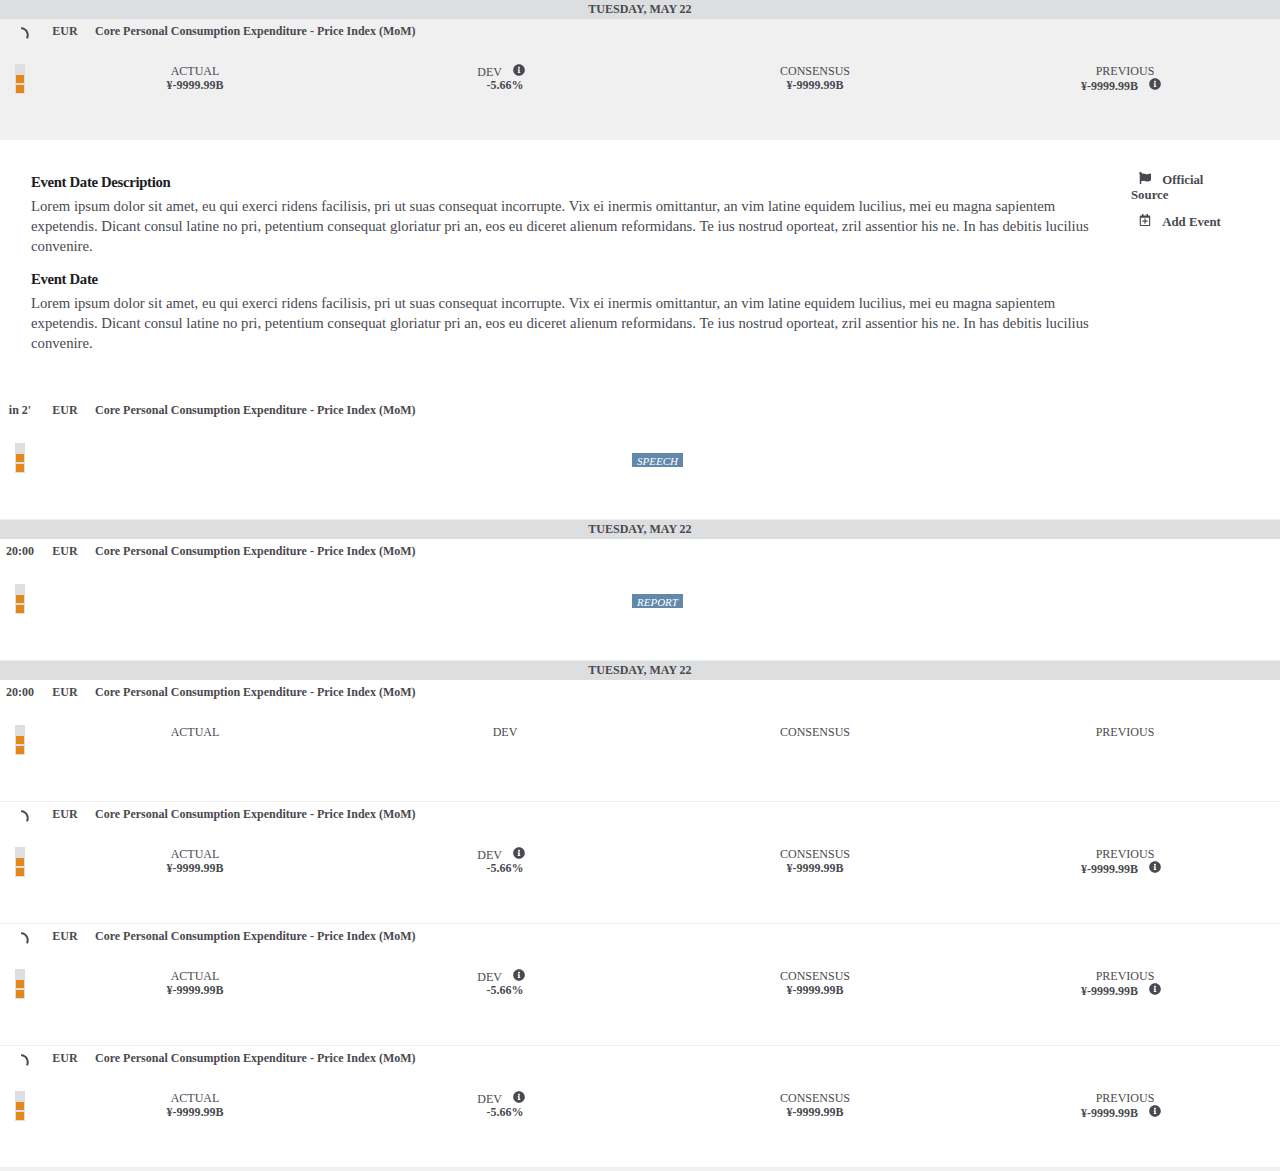
==== commit d5ab2be3: "up" ====
--- a/medium.html
+++ b/medium.html
@@ -19,8 +19,8 @@
     <link rel="stylesheet" href="https://stackpath.bootstrapcdn.com/font-awesome/4.7.0/css/font-awesome.min.css" />
 </head>
 
-<body>
-    <h1>ENTIRE CALENDAR SPINNER</h1>
+<body style="max-width:1280px;margin:auto;">
+
     <div class="fxs_c_ecocal_data">
         <div class="fxs_c_header">
             <div class="fxs_c_item fxs_c_expandable"></div>
@@ -35,62 +35,285 @@
             </div>
             <div class="fxs_c_third fxs_c_divider">
                 <div class="fxs_c_item fxs_c_actual"><span>Actual</span></div>
-                <div class="fxs_c_item fxs_c_deviation"><span>Dev</span><span class="fxs_c_tooltip"> <svg aria-hidden="true"
-                                    focusable="false" data-prefix="fas" data-icon="info-circle"
-                                    class="svg-inline--fa fa-info-circle fa-w-16" role="img" xmlns="http://www.w3.org/2000/svg" width=12
-                                    height=12 viewBox="0 0 512 512">
-                                    <path fill="currentColor"
-                                        d="M256 8C119.043 8 8 119.083 8 256c0 136.997 111.043 248 248 248s248-111.003 248-248C504 119.083 392.957 8 256 8zm0 110c23.196 0 42 18.804 42 42s-18.804 42-42 42-42-18.804-42-42 18.804-42 42-42zm56 254c0 6.627-5.373 12-12 12h-88c-6.627 0-12-5.373-12-12v-24c0-6.627 5.373-12 12-12h12v-64h-12c-6.627 0-12-5.373-12-12v-24c0-6.627 5.373-12 12-12h64c6.627 0 12 5.373 12 12v100h12c6.627 0 12 5.373 12 12v24z">
-                                    </path>
-                                </svg> <span class="fxs_c_content">Tooltip Content</span></span>
+                <div class="fxs_c_item fxs_c_deviation"><span>Dev</span><span class="fxs_c_tooltip"> <svg aria-hidden="true" focusable="false" data-prefix="fas" data-icon="info-circle" class="svg-inline--fa fa-info-circle fa-w-16" role="img" xmlns="http://www.w3.org/2000/svg" width=12 height=12 viewBox="0 0 512 512"><path fill="currentColor" d="M256 8C119.043 8 8 119.083 8 256c0 136.997 111.043 248 248 248s248-111.003 248-248C504 119.083 392.957 8 256 8zm0 110c23.196 0 42 18.804 42 42s-18.804 42-42 42-42-18.804-42-42 18.804-42 42-42zm56 254c0 6.627-5.373 12-12 12h-88c-6.627 0-12-5.373-12-12v-24c0-6.627 5.373-12 12-12h12v-64h-12c-6.627 0-12-5.373-12-12v-24c0-6.627 5.373-12 12-12h64c6.627 0 12 5.373 12 12v100h12c6.627 0 12 5.373 12 12v24z"></path></svg> <span class="fxs_c_content">Tooltip Content</span></span>
                 </div>
                 <div class="fxs_c_item fxs_c_consensus"><span>Consensus</span></div>
                 <div class="fxs_c_item fxs_c_previous"><span>Previous</span></div>
             </div>
             <div class="fxs_c_item fxs_c_expandable"></div>
         </div>
-
-        <p class="fxs_c_spinner">
-            <svg aria-hidden="true" focusable="false" data-prefix="fas" data-icon="spinner-third" width=16 height=16 class="svg-inline--fa fa-spinner-third fxs_c_rotating fa-w-16" role="img" xmlns="http://www.w3.org/2000/svg" viewBox="0 0 512 512"><path fill="currentColor" d="M456.433 371.72l-27.79-16.045c-7.192-4.152-10.052-13.136-6.487-20.636 25.82-54.328 23.566-118.602-6.768-171.03-30.265-52.529-84.802-86.621-144.76-91.424C262.35 71.922 256 64.953 256 56.649V24.56c0-9.31 7.916-16.609 17.204-15.96 81.795 5.717 156.412 51.902 197.611 123.408 41.301 71.385 43.99 159.096 8.042 232.792-4.082 8.369-14.361 11.575-22.424 6.92z"></path></svg>
-        </p>
-    </div>
-    <br />
-    <br />
-    <br />
-    <br />
-
-    <h1>DASHBOARD COLLAPSIBLE SPINNER</h1>
-    <div class="fxs_c_ecocal_data">
-        <div class="fxs_c_header">
-            <div class="fxs_c_item fxs_c_expandable"></div>
-            <div class="fxs_c_first fxs_c_divider">
-                <div class="fxs_c_item fxs_c_time"><span>time</span></div>
-                <div class="fxs_c_item fxs_c_impact"><span>impact</span></div>
-                <div class="fxs_c_item fxs_c_flag"></div>
-            </div>
-            <div class="fxs_c_second fxs_c_divider">
-                <div class="fxs_c_item fxs_c_currency"></div>
-                <div class="fxs_c_item fxs_c_title"><span>Event</span></div>
-            </div>
-            <div class="fxs_c_third fxs_c_divider">
-                <div class="fxs_c_item fxs_c_actual"><span>Actual</span></div>
-                <div class="fxs_c_item fxs_c_deviation"><span>Dev</span><span class="fxs_c_tooltip"> <svg aria-hidden="true"
-                            focusable="false" data-prefix="fas" data-icon="info-circle"
-                            class="svg-inline--fa fa-info-circle fa-w-16" role="img" xmlns="http://www.w3.org/2000/svg"
-                            width=12 height=12 viewBox="0 0 512 512">
-                            <path fill="currentColor"
-                                d="M256 8C119.043 8 8 119.083 8 256c0 136.997 111.043 248 248 248s248-111.003 248-248C504 119.083 392.957 8 256 8zm0 110c23.196 0 42 18.804 42 42s-18.804 42-42 42-42-18.804-42-42 18.804-42 42-42zm56 254c0 6.627-5.373 12-12 12h-88c-6.627 0-12-5.373-12-12v-24c0-6.627 5.373-12 12-12h12v-64h-12c-6.627 0-12-5.373-12-12v-24c0-6.627 5.373-12 12-12h64c6.627 0 12 5.373 12 12v100h12c6.627 0 12 5.373 12 12v24z">
-                            </path>
-                        </svg> <span class="fxs_c_content">Tooltip Content</span></span>
-                </div>
-                <div class="fxs_c_item fxs_c_consensus"><span>Consensus</span></div>
-                <div class="fxs_c_item fxs_c_previous"><span>Previous</span></div>
-            </div>
-            <div class="fxs_c_item fxs_c_expandable"></div>
-        </div>
         <div class="fxs_c_period">Tuesday, May 22</div>
         <div class="fxs_c_event">
             <div class="fxs_c_row fxs_c_now">
+                <div class="fxs_c_item fxs_c_expandable fxs_c_left">
+                    <svg aria-hidden="true" focusable="false" data-prefix="fas" data-icon="chevron-down" class="svg-inline--fa fa-chevron-down fa-w-14" role="img" xmlns="http://www.w3.org/2000/svg" width=12 height=12 viewBox="0 0 448 512"> <path fill="#49494F" d="M207.029 381.476L12.686 187.132c-9.373-9.373-9.373-24.569 0-33.941l22.667-22.667c9.357-9.357 24.522-9.375 33.901-.04L224 284.505l154.745-154.021c9.379-9.335 24.544-9.317 33.901.04l22.667 22.667c9.373 9.373 9.373 24.569 0 33.941L240.971 381.476c-9.373 9.372-24.569 9.372-33.942 0z"> </path> </svg>
+                </div>
+                <div class="fxs_c_first fxs_c_divider">
+                    <div class="fxs_c_item fxs_c_time"><svg aria-hidden="true" focusable="false" data-prefix="fas" data-icon="spinner-third" width=16 height=16 class="svg-inline--fa fa-spinner-third fxs_c_rotating fa-w-16" role="img" xmlns="http://www.w3.org/2000/svg" viewBox="0 0 512 512"><path fill="currentColor" d="M456.433 371.72l-27.79-16.045c-7.192-4.152-10.052-13.136-6.487-20.636 25.82-54.328 23.566-118.602-6.768-171.03-30.265-52.529-84.802-86.621-144.76-91.424C262.35 71.922 256 64.953 256 56.649V24.56c0-9.31 7.916-16.609 17.204-15.96 81.795 5.717 156.412 51.902 197.611 123.408 41.301 71.385 43.99 159.096 8.042 232.792-4.082 8.369-14.361 11.575-22.424 6.92z"></path></svg></div>
+                    <div class="fxs_c_item fxs_c_impact fxs_c_impact_2"><span></span><span></span><span></span></div>
+                    <div class="fxs_c_item fxs_c_flag"><span class=" fxs_c_flag fxs_c_us"></span></div>
+                </div>
+                <div class="fxs_c_second fxs_c_divider">
+                    <div class="fxs_c_item fxs_c_currency"><span>EUR</span></div>
+                    <div class="fxs_c_item fxs_c_title"><span>Core Personal Consumption Expenditure - Price Index (MoM)</span></div>
+                </div>
+                <div class="fxs_c_third fxs_c_divider">
+                    <div class="fxs_c_mobile_divider fxs_c_half">
+                        <div class="fxs_c_item fxs_c_actual"><label>Actual</label><span> ¥-9999.99B </span></div>
+                        <div class="fxs_c_item fxs_c_deviation"><label><span>Dev</span><span class="fxs_c_tooltip"> <svg aria-hidden="true" focusable="false" data-prefix="fas" data-icon="info-circle" class="svg-inline--fa fa-info-circle fa-w-16" role="img" xmlns="http://www.w3.org/2000/svg" width=12 height=12 viewBox="0 0 512 512"><path fill="currentColor" d="M256 8C119.043 8 8 119.083 8 256c0 136.997 111.043 248 248 248s248-111.003 248-248C504 119.083 392.957 8 256 8zm0 110c23.196 0 42 18.804 42 42s-18.804 42-42 42-42-18.804-42-42 18.804-42 42-42zm56 254c0 6.627-5.373 12-12 12h-88c-6.627 0-12-5.373-12-12v-24c0-6.627 5.373-12 12-12h12v-64h-12c-6.627 0-12-5.373-12-12v-24c0-6.627 5.373-12 12-12h64c6.627 0 12 5.373 12 12v100h12c6.627 0 12 5.373 12 12v24z"></path></svg> <span class="fxs_c_content">Tooltip Content</span></span></label><span>-5.66%</span></div>
+                    </div>
+                    <div class="fxs_c_mobile_divider fxs_c_half">
+                        <div class="fxs_c_item fxs_c_consensus"><label>Consensus</label><span>¥-9999.99B</span></div>
+                        <div class="fxs_c_item fxs_c_previous"><label>Previous</label><span><span>¥-9999.99B</span><span class="fxs_c_tooltip"> <svg aria-hidden="true" focusable="false" data-prefix="fas" data-icon="info-circle" class="svg-inline--fa fa-info-circle fa-w-16" role="img" xmlns="http://www.w3.org/2000/svg" width=12 height=12 viewBox="0 0 512 512"><path fill="currentColor" d="M256 8C119.043 8 8 119.083 8 256c0 136.997 111.043 248 248 248s248-111.003 248-248C504 119.083 392.957 8 256 8zm0 110c23.196 0 42 18.804 42 42s-18.804 42-42 42-42-18.804-42-42 18.804-42 42-42zm56 254c0 6.627-5.373 12-12 12h-88c-6.627 0-12-5.373-12-12v-24c0-6.627 5.373-12 12-12h12v-64h-12c-6.627 0-12-5.373-12-12v-24c0-6.627 5.373-12 12-12h64c6.627 0 12 5.373 12 12v100h12c6.627 0 12 5.373 12 12v24z"></path></svg> <span class="fxs_c_content">Revised from 5555</span></span>
+                            </span>
+                        </div>
+                    </div>
+                </div>
+                <div class="fxs_c_item fxs_c_expandable fxs_c_right">
+                    <svg aria-hidden="true" focusable="false" data-prefix="fas" data-icon="chevron-down" class="svg-inline--fa fa-chevron-down fa-w-14" role="img" xmlns="http://www.w3.org/2000/svg" width=12 height=12 viewBox="0 0 448 512"><path fill="#49494F" d="M207.029 381.476L12.686 187.132c-9.373-9.373-9.373-24.569 0-33.941l22.667-22.667c9.357-9.357 24.522-9.375 33.901-.04L224 284.505l154.745-154.021c9.379-9.335 24.544-9.317 33.901.04l22.667 22.667c9.373 9.373 9.373 24.569 0 33.941L240.971 381.476c-9.373 9.372-24.569 9.372-33.942 0z"></path></svg>
+                </div>
+            </div>
+            <div class="fxs_c_collapsible">
+                <div class="fxs_c_right">
+                    <p> <svg aria-hidden="true" focusable="false" data-prefix="fas" data-icon="flag" class="svg-inline--fa fa-flag fa-w-16" role="img" xmlns="http://www.w3.org/2000/svg" width=12 height=12 viewBox="0 0 512 512"><path fill="currentColor" d="M349.565 98.783C295.978 98.783 251.721 64 184.348 64c-24.955 0-47.309 4.384-68.045 12.013a55.947 55.947 0 0 0 3.586-23.562C118.117 24.015 94.806 1.206 66.338.048 34.345-1.254 8 24.296 8 56c0 19.026 9.497 35.825 24 45.945V488c0 13.255 10.745 24 24 24h16c13.255 0 24-10.745 24-24v-94.4c28.311-12.064 63.582-22.122 114.435-22.122 53.588 0 97.844 34.783 165.217 34.783 48.169 0 86.667-16.294 122.505-40.858C506.84 359.452 512 349.571 512 339.045v-243.1c0-23.393-24.269-38.87-45.485-29.016-34.338 15.948-76.454 31.854-116.95 31.854z"></path></svg>
+                        <a href="https://fxstreet.com" class="fxs_c_mutedLink"><span class="fxs_c_entry_metaInfo">Official Source</span></a>
+                    </p>
+                    <p> <svg aria-hidden="true" focusable="false" data-prefix="far" data-icon="calendar-plus" class="svg-inline--fa fa-calendar-plus fa-w-14" role="img" xmlns="http://www.w3.org/2000/svg" width=12 height=12 viewBox="0 0 448 512"><path fill="currentColor" d="M336 292v24c0 6.6-5.4 12-12 12h-76v76c0 6.6-5.4 12-12 12h-24c-6.6 0-12-5.4-12-12v-76h-76c-6.6 0-12-5.4-12-12v-24c0-6.6 5.4-12 12-12h76v-76c0-6.6 5.4-12 12-12h24c6.6 0 12 5.4 12 12v76h76c6.6 0 12 5.4 12 12zm112-180v352c0 26.5-21.5 48-48 48H48c-26.5 0-48-21.5-48-48V112c0-26.5 21.5-48 48-48h48V12c0-6.6 5.4-12 12-12h40c6.6 0 12 5.4 12 12v52h128V12c0-6.6 5.4-12 12-12h40c6.6 0 12 5.4 12 12v52h48c26.5 0 48 21.5 48 48zm-48 346V160H48v298c0 3.3 2.7 6 6 6h340c3.3 0 6-2.7 6-6z"></path></svg>
+                        <a href="https://fxstreet.com" class="fxs_c_mutedLink"><span class="fxs_c_entry_metaInfo">Add Event</span></a>
+                    </p>
+                </div>
+                <div class="fxs_c_left">
+                    <h2>Event Date Description</h2>
+                    <p>Lorem ipsum dolor sit amet, eu qui exerci ridens facilisis, pri ut suas consequat incorrupte. Vix ei inermis omittantur, an vim latine equidem lucilius, mei eu magna sapientem expetendis. Dicant consul latine no pri, petentium consequat
+                        gloriatur pri an, eos eu diceret alienum reformidans. Te ius nostrud oporteat, zril assentior his ne. In has debitis lucilius convenire.</p>
+                    <h2>Event Date</h2>
+                    <p>Lorem ipsum dolor sit amet, eu qui exerci ridens facilisis, pri ut suas consequat incorrupte. Vix ei inermis omittantur, an vim latine equidem lucilius, mei eu magna sapientem expetendis. Dicant consul latine no pri, petentium consequat
+                        gloriatur pri an, eos eu diceret alienum reformidans. Te ius nostrud oporteat, zril assentior his ne. In has debitis lucilius convenire.</p>
+                </div>
+            </div>
+        </div>
+        <div class="fxs_c_event">
+            <div class="fxs_c_row">
+                <div class="fxs_c_item fxs_c_expandable fxs_c_left"> <svg aria-hidden="true" focusable="false" data-prefix="fas" data-icon="chevron-right" class="svg-inline--fa fa-chevron-right fa-w-10" role="img" xmlns="http://www.w3.org/2000/svg" width=12 height=12 viewBox="0 0 320 512"><path fill="currentColor" d="M285.476 272.971L91.132 467.314c-9.373 9.373-24.569 9.373-33.941 0l-22.667-22.667c-9.357-9.357-9.375-24.522-.04-33.901L188.505 256 34.484 101.255c-9.335-9.379-9.317-24.544.04-33.901l22.667-22.667c9.373-9.373 24.569-9.373 33.941 0L285.475 239.03c9.373 9.372 9.373 24.568.001 33.941z"></path></svg>
+                </div>
+                <div class="fxs_c_first fxs_c_divider">
+                    <div class="fxs_c_item fxs_c_time"><span>in 2'</span></div>
+                    <div class="fxs_c_item fxs_c_impact fxs_c_impact_2"><span></span><span></span><span></span></div>
+                    <div class="fxs_c_item fxs_c_flag"><span class=" fxs_c_flag fxs_c_us"></span></div>
+                </div>
+                <div class="fxs_c_second fxs_c_divider">
+                    <div class="fxs_c_item fxs_c_currency"><span>EUR</span></div>
+                    <div class="fxs_c_item fxs_c_title"><span>Core Personal Consumption Expenditure - Price Index (MoM)</span></div>
+                </div>
+                <div class="fxs_c_third fxs_c_divider">
+                    <div class="fxs_c_item type"><span class="fxs_c_label fxs_c_label_info">SPEECH</span></div>
+                </div>
+                <div class="fxs_c_item fxs_c_expandable fxs_c_right"> <svg aria-hidden="true" focusable="false" data-prefix="fas" data-icon="chevron-left" class="svg-inline--fa fa-chevron-left fa-w-10" role="img" xmlns="http://www.w3.org/2000/svg" width=12 height=12 viewBox="0 0 320 512"><path fill="#49494F" d="M34.52 239.03L228.87 44.69c9.37-9.37 24.57-9.37 33.94 0l22.67 22.67c9.36 9.36 9.37 24.52.04 33.9L131.49 256l154.02 154.75c9.34 9.38 9.32 24.54-.04 33.9l-22.67 22.67c-9.37 9.37-24.57 9.37-33.94 0L34.52 272.97c-9.37-9.37-9.37-24.57 0-33.94z"></path></svg>
+                </div>
+            </div>
+            <div class="fxs_c_collapsible fxs_c_hide">
+                <div class="fxs_c_right">
+                    <p> <svg aria-hidden="true" focusable="false" data-prefix="fas" data-icon="flag" class="svg-inline--fa fa-flag fa-w-16" role="img" xmlns="http://www.w3.org/2000/svg" width=12 height=12 viewBox="0 0 512 512"><path fill="currentColor" d="M349.565 98.783C295.978 98.783 251.721 64 184.348 64c-24.955 0-47.309 4.384-68.045 12.013a55.947 55.947 0 0 0 3.586-23.562C118.117 24.015 94.806 1.206 66.338.048 34.345-1.254 8 24.296 8 56c0 19.026 9.497 35.825 24 45.945V488c0 13.255 10.745 24 24 24h16c13.255 0 24-10.745 24-24v-94.4c28.311-12.064 63.582-22.122 114.435-22.122 53.588 0 97.844 34.783 165.217 34.783 48.169 0 86.667-16.294 122.505-40.858C506.84 359.452 512 349.571 512 339.045v-243.1c0-23.393-24.269-38.87-45.485-29.016-34.338 15.948-76.454 31.854-116.95 31.854z"></path></svg>
+                        <a href="https://fxstreet.com" class="fxs_c_mutedLink"><span class="fxs_c_entry_metaInfo">Official Source</span></a>
+                    </p>
+                    <p> <svg aria-hidden="true" focusable="false" data-prefix="far" data-icon="calendar-plus" class="svg-inline--fa fa-calendar-plus fa-w-14" role="img" xmlns="http://www.w3.org/2000/svg" width=12 height=12 viewBox="0 0 448 512"><path fill="currentColor" d="M336 292v24c0 6.6-5.4 12-12 12h-76v76c0 6.6-5.4 12-12 12h-24c-6.6 0-12-5.4-12-12v-76h-76c-6.6 0-12-5.4-12-12v-24c0-6.6 5.4-12 12-12h76v-76c0-6.6 5.4-12 12-12h24c6.6 0 12 5.4 12 12v76h76c6.6 0 12 5.4 12 12zm112-180v352c0 26.5-21.5 48-48 48H48c-26.5 0-48-21.5-48-48V112c0-26.5 21.5-48 48-48h48V12c0-6.6 5.4-12 12-12h40c6.6 0 12 5.4 12 12v52h128V12c0-6.6 5.4-12 12-12h40c6.6 0 12 5.4 12 12v52h48c26.5 0 48 21.5 48 48zm-48 346V160H48v298c0 3.3 2.7 6 6 6h340c3.3 0 6-2.7 6-6z"></path></svg>
+                        <a href="https://fxstreet.com" class="fxs_c_mutedLink"><span class="fxs_c_entry_metaInfo">Add Event</span></a>
+                    </p>
+                </div>
+                <div class="fxs_c_left">
+                    <h2>Event Date Description</h2>
+                    <p>Lorem ipsum dolor sit amet, eu qui exerci ridens facilisis, pri ut suas consequat incorrupte. Vix ei inermis omittantur, an vim latine equidem lucilius, mei eu magna sapientem expetendis. Dicant consul latine no pri, petentium consequat
+                        gloriatur pri an, eos eu diceret alienum reformidans. Te ius nostrud oporteat, zril assentior his ne. In has debitis lucilius convenire.</p>
+                    <h2>Event Date</h2>
+                    <p>Lorem ipsum dolor sit amet, eu qui exerci ridens facilisis, pri ut suas consequat incorrupte. Vix ei inermis omittantur, an vim latine equidem lucilius, mei eu magna sapientem expetendis. Dicant consul latine no pri, petentium consequat
+                        gloriatur pri an, eos eu diceret alienum reformidans. Te ius nostrud oporteat, zril assentior his ne. In has debitis lucilius convenire.</p>
+                </div>
+            </div>
+        </div>
+        <div class="fxs_c_period">Tuesday, May 22</div>
+        <div class="fxs_c_event">
+            <div class="fxs_c_row">
+                <div class="fxs_c_item fxs_c_expandable fxs_c_left"> <svg aria-hidden="true" focusable="false" data-prefix="fas" data-icon="chevron-right" class="svg-inline--fa fa-chevron-right fa-w-10" role="img" xmlns="http://www.w3.org/2000/svg" width=12 height=12 viewBox="0 0 320 512"><path fill="currentColor" d="M285.476 272.971L91.132 467.314c-9.373 9.373-24.569 9.373-33.941 0l-22.667-22.667c-9.357-9.357-9.375-24.522-.04-33.901L188.505 256 34.484 101.255c-9.335-9.379-9.317-24.544.04-33.901l22.667-22.667c9.373-9.373 24.569-9.373 33.941 0L285.475 239.03c9.373 9.372 9.373 24.568.001 33.941z"></path></svg>
+                </div>
+                <div class="fxs_c_first fxs_c_divider">
+                    <div class="fxs_c_item fxs_c_time"><span>20:00</span></div>
+                    <div class="fxs_c_item fxs_c_impact fxs_c_impact_2"><span></span><span></span><span></span></div>
+                    <div class="fxs_c_item fxs_c_flag"><span class=" fxs_c_flag fxs_c_us"></span></div>
+                </div>
+                <div class="fxs_c_second fxs_c_divider">
+                    <div class="fxs_c_item fxs_c_currency"><span>EUR</span></div>
+                    <div class="fxs_c_item fxs_c_title"><span>Core Personal Consumption Expenditure - Price Index (MoM)</span></div>
+                </div>
+                <div class="fxs_c_third fxs_c_divider">
+                    <div class="fxs_c_item type"><span class="fxs_c_label fxs_c_label_info">REPORT</span></div>
+                </div>
+                <div class="fxs_c_item fxs_c_expandable fxs_c_right"> <svg aria-hidden="true" focusable="false" data-prefix="fas" data-icon="chevron-left" class="svg-inline--fa fa-chevron-left fa-w-10" role="img" xmlns="http://www.w3.org/2000/svg" width=12 height=12 viewBox="0 0 320 512"><path fill="#49494F" d="M34.52 239.03L228.87 44.69c9.37-9.37 24.57-9.37 33.94 0l22.67 22.67c9.36 9.36 9.37 24.52.04 33.9L131.49 256l154.02 154.75c9.34 9.38 9.32 24.54-.04 33.9l-22.67 22.67c-9.37 9.37-24.57 9.37-33.94 0L34.52 272.97c-9.37-9.37-9.37-24.57 0-33.94z"></path></svg>
+                </div>
+            </div>
+            <div class="fxs_c_collapsible fxs_c_hide">
+                <div class="fxs_c_right">
+                    <p> <svg aria-hidden="true" focusable="false" data-prefix="fas" data-icon="flag" class="svg-inline--fa fa-flag fa-w-16" role="img" xmlns="http://www.w3.org/2000/svg" width=12 height=12 viewBox="0 0 512 512"><path fill="currentColor" d="M349.565 98.783C295.978 98.783 251.721 64 184.348 64c-24.955 0-47.309 4.384-68.045 12.013a55.947 55.947 0 0 0 3.586-23.562C118.117 24.015 94.806 1.206 66.338.048 34.345-1.254 8 24.296 8 56c0 19.026 9.497 35.825 24 45.945V488c0 13.255 10.745 24 24 24h16c13.255 0 24-10.745 24-24v-94.4c28.311-12.064 63.582-22.122 114.435-22.122 53.588 0 97.844 34.783 165.217 34.783 48.169 0 86.667-16.294 122.505-40.858C506.84 359.452 512 349.571 512 339.045v-243.1c0-23.393-24.269-38.87-45.485-29.016-34.338 15.948-76.454 31.854-116.95 31.854z"></path></svg>
+                        <a href="https://fxstreet.com" class="fxs_c_mutedLink"><span class="fxs_c_entry_metaInfo">Official Source</span></a>
+                    </p>
+                    <p> <svg aria-hidden="true" focusable="false" data-prefix="far" data-icon="calendar-plus" class="svg-inline--fa fa-calendar-plus fa-w-14" role="img" xmlns="http://www.w3.org/2000/svg" width=12 height=12 viewBox="0 0 448 512"><path fill="currentColor" d="M336 292v24c0 6.6-5.4 12-12 12h-76v76c0 6.6-5.4 12-12 12h-24c-6.6 0-12-5.4-12-12v-76h-76c-6.6 0-12-5.4-12-12v-24c0-6.6 5.4-12 12-12h76v-76c0-6.6 5.4-12 12-12h24c6.6 0 12 5.4 12 12v76h76c6.6 0 12 5.4 12 12zm112-180v352c0 26.5-21.5 48-48 48H48c-26.5 0-48-21.5-48-48V112c0-26.5 21.5-48 48-48h48V12c0-6.6 5.4-12 12-12h40c6.6 0 12 5.4 12 12v52h128V12c0-6.6 5.4-12 12-12h40c6.6 0 12 5.4 12 12v52h48c26.5 0 48 21.5 48 48zm-48 346V160H48v298c0 3.3 2.7 6 6 6h340c3.3 0 6-2.7 6-6z"></path></svg>
+                        <a href="https://fxstreet.com" class="fxs_c_mutedLink"><span class="fxs_c_entry_metaInfo">Add Event</span></a>
+                    </p>
+                </div>
+                <div class="fxs_c_left">
+                    <h2>Event Date Description</h2>
+                    <p>Lorem ipsum dolor sit amet, eu qui exerci ridens facilisis, pri ut suas consequat incorrupte. Vix ei inermis omittantur, an vim latine equidem lucilius, mei eu magna sapientem expetendis. Dicant consul latine no pri, petentium consequat
+                        gloriatur pri an, eos eu diceret alienum reformidans. Te ius nostrud oporteat, zril assentior his ne. In has debitis lucilius convenire.</p>
+                    <h2>Event Date</h2>
+                    <p>Lorem ipsum dolor sit amet, eu qui exerci ridens facilisis, pri ut suas consequat incorrupte. Vix ei inermis omittantur, an vim latine equidem lucilius, mei eu magna sapientem expetendis. Dicant consul latine no pri, petentium consequat
+                        gloriatur pri an, eos eu diceret alienum reformidans. Te ius nostrud oporteat, zril assentior his ne. In has debitis lucilius convenire.</p>
+                </div>
+            </div>
+        </div>
+        <div class="fxs_c_period">Tuesday, May 22</div>
+        <div class="fxs_c_event">
+            <div class="fxs_c_row">
+                <div class="fxs_c_item fxs_c_expandable fxs_c_left"> <svg aria-hidden="true" focusable="false" data-prefix="fas" data-icon="chevron-right" class="svg-inline--fa fa-chevron-right fa-w-10" role="img" xmlns="http://www.w3.org/2000/svg" width=12 height=12 viewBox="0 0 320 512"><path fill="currentColor" d="M285.476 272.971L91.132 467.314c-9.373 9.373-24.569 9.373-33.941 0l-22.667-22.667c-9.357-9.357-9.375-24.522-.04-33.901L188.505 256 34.484 101.255c-9.335-9.379-9.317-24.544.04-33.901l22.667-22.667c9.373-9.373 24.569-9.373 33.941 0L285.475 239.03c9.373 9.372 9.373 24.568.001 33.941z"></path></svg>                    </div>
+                <div class="fxs_c_first fxs_c_divider">
+                    <div class="fxs_c_item fxs_c_time"><span>20:00</span></div>
+                    <div class="fxs_c_item fxs_c_impact fxs_c_impact_2"><span></span><span></span><span></span></div>
+                    <div class="fxs_c_item fxs_c_flag"><span class=" fxs_c_flag fxs_c_us"></span></div>
+                </div>
+                <div class="fxs_c_second fxs_c_divider">
+                    <div class="fxs_c_item fxs_c_currency"><span>EUR</span></div>
+                    <div class="fxs_c_item fxs_c_title"><span>Core Personal Consumption Expenditure - Price Index (MoM)</span></div>
+                </div>
+                <div class="fxs_c_third fxs_c_divider">
+                    <div class="fxs_c_mobile_divider fxs_c_half">
+                        <div class="fxs_c_item fxs_c_actual"><label>Actual</label><span></span></div>
+                        <div class="fxs_c_item fxs_c_deviation"><label>Dev</label><span></span></div>
+                    </div>
+                    <div class="fxs_c_mobile_divider fxs_c_half">
+                        <div class="fxs_c_item fxs_c_consensus"><label>Consensus</label><span></span></div>
+                        <div class="fxs_c_item fxs_c_previous"><label>Previous</label><span></span></div>
+                    </div>
+                </div>
+                <div class="fxs_c_item fxs_c_expandable fxs_c_right"> <svg aria-hidden="true" focusable="false" data-prefix="fas" data-icon="chevron-left" class="svg-inline--fa fa-chevron-left fa-w-10" role="img" xmlns="http://www.w3.org/2000/svg" width=12 height=12 viewBox="0 0 320 512"><path fill="#49494F" d="M34.52 239.03L228.87 44.69c9.37-9.37 24.57-9.37 33.94 0l22.67 22.67c9.36 9.36 9.37 24.52.04 33.9L131.49 256l154.02 154.75c9.34 9.38 9.32 24.54-.04 33.9l-22.67 22.67c-9.37 9.37-24.57 9.37-33.94 0L34.52 272.97c-9.37-9.37-9.37-24.57 0-33.94z"></path></svg>
+                </div>
+            </div>
+            <div class="fxs_c_collapsible fxs_c_hide">
+                <div class="fxs_c_right">
+                    <p> <svg aria-hidden="true" focusable="false" data-prefix="fas" data-icon="flag" class="svg-inline--fa fa-flag fa-w-16" role="img" xmlns="http://www.w3.org/2000/svg" width=12 height=12 viewBox="0 0 512 512"><path fill="currentColor" d="M349.565 98.783C295.978 98.783 251.721 64 184.348 64c-24.955 0-47.309 4.384-68.045 12.013a55.947 55.947 0 0 0 3.586-23.562C118.117 24.015 94.806 1.206 66.338.048 34.345-1.254 8 24.296 8 56c0 19.026 9.497 35.825 24 45.945V488c0 13.255 10.745 24 24 24h16c13.255 0 24-10.745 24-24v-94.4c28.311-12.064 63.582-22.122 114.435-22.122 53.588 0 97.844 34.783 165.217 34.783 48.169 0 86.667-16.294 122.505-40.858C506.84 359.452 512 349.571 512 339.045v-243.1c0-23.393-24.269-38.87-45.485-29.016-34.338 15.948-76.454 31.854-116.95 31.854z"></path></svg>
+                        <a href="https://fxstreet.com" class="fxs_c_mutedLink"><span class="fxs_c_entry_metaInfo">Official Source</span></a>
+                    </p>
+                    <p> <svg aria-hidden="true" focusable="false" data-prefix="far" data-icon="calendar-plus" class="svg-inline--fa fa-calendar-plus fa-w-14" role="img" xmlns="http://www.w3.org/2000/svg" width=12 height=12 viewBox="0 0 448 512"><path fill="currentColor" d="M336 292v24c0 6.6-5.4 12-12 12h-76v76c0 6.6-5.4 12-12 12h-24c-6.6 0-12-5.4-12-12v-76h-76c-6.6 0-12-5.4-12-12v-24c0-6.6 5.4-12 12-12h76v-76c0-6.6 5.4-12 12-12h24c6.6 0 12 5.4 12 12v76h76c6.6 0 12 5.4 12 12zm112-180v352c0 26.5-21.5 48-48 48H48c-26.5 0-48-21.5-48-48V112c0-26.5 21.5-48 48-48h48V12c0-6.6 5.4-12 12-12h40c6.6 0 12 5.4 12 12v52h128V12c0-6.6 5.4-12 12-12h40c6.6 0 12 5.4 12 12v52h48c26.5 0 48 21.5 48 48zm-48 346V160H48v298c0 3.3 2.7 6 6 6h340c3.3 0 6-2.7 6-6z"></path></svg>
+                        <a href="https://fxstreet.com" class="fxs_c_mutedLink"><span class="fxs_c_entry_metaInfo">Add Event</span></a>
+                    </p>
+                </div>
+                <div class="fxs_c_left">
+                    <h2>Event Date Description</h2>
+                    <p>Lorem ipsum dolor sit amet, eu qui exerci ridens facilisis, pri ut suas consequat incorrupte. Vix ei inermis omittantur, an vim latine equidem lucilius, mei eu magna sapientem expetendis. Dicant consul latine no pri, petentium consequat
+                        gloriatur pri an, eos eu diceret alienum reformidans. Te ius nostrud oporteat, zril assentior his ne. In has debitis lucilius convenire.</p>
+                    <h2>Event Date</h2>
+                    <p>Lorem ipsum dolor sit amet, eu qui exerci ridens facilisis, pri ut suas consequat incorrupte. Vix ei inermis omittantur, an vim latine equidem lucilius, mei eu magna sapientem expetendis. Dicant consul latine no pri, petentium consequat
+                        gloriatur pri an, eos eu diceret alienum reformidans. Te ius nostrud oporteat, zril assentior his ne. In has debitis lucilius convenire.</p>
+                </div>
+            </div>
+        </div>
+        <div class="fxs_c_event">
+            <div class="fxs_c_row">
+                <div class="fxs_c_item fxs_c_expandable fxs_c_left">
+                    <svg aria-hidden="true" focusable="false" data-prefix="fas" data-icon="chevron-down" class="svg-inline--fa fa-chevron-down fa-w-14" role="img" xmlns="http://www.w3.org/2000/svg" width=12 height=12 viewBox="0 0 448 512"> <path fill="#49494F" d="M207.029 381.476L12.686 187.132c-9.373-9.373-9.373-24.569 0-33.941l22.667-22.667c9.357-9.357 24.522-9.375 33.901-.04L224 284.505l154.745-154.021c9.379-9.335 24.544-9.317 33.901.04l22.667 22.667c9.373 9.373 9.373 24.569 0 33.941L240.971 381.476c-9.373 9.372-24.569 9.372-33.942 0z"> </path> </svg>
+                </div>
+                <div class="fxs_c_first fxs_c_divider">
+                    <div class="fxs_c_item fxs_c_time"><svg aria-hidden="true" focusable="false" data-prefix="fas" data-icon="spinner-third" width=16 height=16 class="svg-inline--fa fa-spinner-third fxs_c_rotating fa-w-16" role="img" xmlns="http://www.w3.org/2000/svg" viewBox="0 0 512 512"><path fill="currentColor" d="M456.433 371.72l-27.79-16.045c-7.192-4.152-10.052-13.136-6.487-20.636 25.82-54.328 23.566-118.602-6.768-171.03-30.265-52.529-84.802-86.621-144.76-91.424C262.35 71.922 256 64.953 256 56.649V24.56c0-9.31 7.916-16.609 17.204-15.96 81.795 5.717 156.412 51.902 197.611 123.408 41.301 71.385 43.99 159.096 8.042 232.792-4.082 8.369-14.361 11.575-22.424 6.92z"></path></svg></div>
+                    <div class="fxs_c_item fxs_c_impact fxs_c_impact_2"><span></span><span></span><span></span></div>
+                    <div class="fxs_c_item fxs_c_flag"><span class=" fxs_c_flag fxs_c_us"></span></div>
+                </div>
+                <div class="fxs_c_second fxs_c_divider">
+                    <div class="fxs_c_item fxs_c_currency"><span>EUR</span></div>
+                    <div class="fxs_c_item fxs_c_title"><span>Core Personal Consumption Expenditure - Price Index (MoM)</span></div>
+                </div>
+                <div class="fxs_c_third fxs_c_divider">
+                    <div class="fxs_c_mobile_divider fxs_c_half">
+                        <div class="fxs_c_item fxs_c_actual"><label>Actual</label><span> ¥-9999.99B </span></div>
+                        <div class="fxs_c_item fxs_c_deviation"><label><span>Dev</span><span class="fxs_c_tooltip"> <svg aria-hidden="true" focusable="false" data-prefix="fas" data-icon="info-circle" class="svg-inline--fa fa-info-circle fa-w-16" role="img" xmlns="http://www.w3.org/2000/svg" width=12 height=12 viewBox="0 0 512 512"><path fill="currentColor" d="M256 8C119.043 8 8 119.083 8 256c0 136.997 111.043 248 248 248s248-111.003 248-248C504 119.083 392.957 8 256 8zm0 110c23.196 0 42 18.804 42 42s-18.804 42-42 42-42-18.804-42-42 18.804-42 42-42zm56 254c0 6.627-5.373 12-12 12h-88c-6.627 0-12-5.373-12-12v-24c0-6.627 5.373-12 12-12h12v-64h-12c-6.627 0-12-5.373-12-12v-24c0-6.627 5.373-12 12-12h64c6.627 0 12 5.373 12 12v100h12c6.627 0 12 5.373 12 12v24z"></path></svg> <span class="fxs_c_content">Tooltip Content</span></span></label><span>-5.66%</span></div>
+                    </div>
+                    <div class="fxs_c_mobile_divider fxs_c_half">
+                        <div class="fxs_c_item fxs_c_consensus"><label>Consensus</label><span>¥-9999.99B</span></div>
+                        <div class="fxs_c_item fxs_c_previous"><label>Previous</label><span><span>¥-9999.99B</span><span class="fxs_c_tooltip"> <svg aria-hidden="true" focusable="false" data-prefix="fas" data-icon="info-circle" class="svg-inline--fa fa-info-circle fa-w-16" role="img" xmlns="http://www.w3.org/2000/svg" width=12 height=12 viewBox="0 0 512 512"><path fill="currentColor" d="M256 8C119.043 8 8 119.083 8 256c0 136.997 111.043 248 248 248s248-111.003 248-248C504 119.083 392.957 8 256 8zm0 110c23.196 0 42 18.804 42 42s-18.804 42-42 42-42-18.804-42-42 18.804-42 42-42zm56 254c0 6.627-5.373 12-12 12h-88c-6.627 0-12-5.373-12-12v-24c0-6.627 5.373-12 12-12h12v-64h-12c-6.627 0-12-5.373-12-12v-24c0-6.627 5.373-12 12-12h64c6.627 0 12 5.373 12 12v100h12c6.627 0 12 5.373 12 12v24z"></path></svg> <span class="fxs_c_content">Revised from 5555</span></span>
+                            </span>
+                        </div>
+                    </div>
+                </div>
+                <div class="fxs_c_item fxs_c_expandable fxs_c_right">
+                    <svg aria-hidden="true" focusable="false" data-prefix="fas" data-icon="chevron-down" class="svg-inline--fa fa-chevron-down fa-w-14" role="img" xmlns="http://www.w3.org/2000/svg" width=12 height=12 viewBox="0 0 448 512"><path fill="#49494F" d="M207.029 381.476L12.686 187.132c-9.373-9.373-9.373-24.569 0-33.941l22.667-22.667c9.357-9.357 24.522-9.375 33.901-.04L224 284.505l154.745-154.021c9.379-9.335 24.544-9.317 33.901.04l22.667 22.667c9.373 9.373 9.373 24.569 0 33.941L240.971 381.476c-9.373 9.372-24.569 9.372-33.942 0z"></path></svg>
+                </div>
+            </div>
+            <div class="fxs_c_collapsible fxs_c_hide">
+                <div class="fxs_c_right">
+                    <p> <svg aria-hidden="true" focusable="false" data-prefix="fas" data-icon="flag" class="svg-inline--fa fa-flag fa-w-16" role="img" xmlns="http://www.w3.org/2000/svg" width=12 height=12 viewBox="0 0 512 512"><path fill="currentColor" d="M349.565 98.783C295.978 98.783 251.721 64 184.348 64c-24.955 0-47.309 4.384-68.045 12.013a55.947 55.947 0 0 0 3.586-23.562C118.117 24.015 94.806 1.206 66.338.048 34.345-1.254 8 24.296 8 56c0 19.026 9.497 35.825 24 45.945V488c0 13.255 10.745 24 24 24h16c13.255 0 24-10.745 24-24v-94.4c28.311-12.064 63.582-22.122 114.435-22.122 53.588 0 97.844 34.783 165.217 34.783 48.169 0 86.667-16.294 122.505-40.858C506.84 359.452 512 349.571 512 339.045v-243.1c0-23.393-24.269-38.87-45.485-29.016-34.338 15.948-76.454 31.854-116.95 31.854z"></path></svg>
+                        <a href="https://fxstreet.com" class="fxs_c_mutedLink"><span class="fxs_c_entry_metaInfo">Official Source</span></a>
+                    </p>
+                    <p> <svg aria-hidden="true" focusable="false" data-prefix="far" data-icon="calendar-plus" class="svg-inline--fa fa-calendar-plus fa-w-14" role="img" xmlns="http://www.w3.org/2000/svg" width=12 height=12 viewBox="0 0 448 512"><path fill="currentColor" d="M336 292v24c0 6.6-5.4 12-12 12h-76v76c0 6.6-5.4 12-12 12h-24c-6.6 0-12-5.4-12-12v-76h-76c-6.6 0-12-5.4-12-12v-24c0-6.6 5.4-12 12-12h76v-76c0-6.6 5.4-12 12-12h24c6.6 0 12 5.4 12 12v76h76c6.6 0 12 5.4 12 12zm112-180v352c0 26.5-21.5 48-48 48H48c-26.5 0-48-21.5-48-48V112c0-26.5 21.5-48 48-48h48V12c0-6.6 5.4-12 12-12h40c6.6 0 12 5.4 12 12v52h128V12c0-6.6 5.4-12 12-12h40c6.6 0 12 5.4 12 12v52h48c26.5 0 48 21.5 48 48zm-48 346V160H48v298c0 3.3 2.7 6 6 6h340c3.3 0 6-2.7 6-6z"></path></svg>
+                        <a href="https://fxstreet.com" class="fxs_c_mutedLink"><span class="fxs_c_entry_metaInfo">Add Event</span></a>
+                    </p>
+                </div>
+                <div class="fxs_c_left">
+                    <h2>Event Date Description</h2>
+                    <p>Lorem ipsum dolor sit amet, eu qui exerci ridens facilisis, pri ut suas consequat incorrupte. Vix ei inermis omittantur, an vim latine equidem lucilius, mei eu magna sapientem expetendis. Dicant consul latine no pri, petentium consequat
+                        gloriatur pri an, eos eu diceret alienum reformidans. Te ius nostrud oporteat, zril assentior his ne. In has debitis lucilius convenire.</p>
+                    <h2>Event Date</h2>
+                    <p>Lorem ipsum dolor sit amet, eu qui exerci ridens facilisis, pri ut suas consequat incorrupte. Vix ei inermis omittantur, an vim latine equidem lucilius, mei eu magna sapientem expetendis. Dicant consul latine no pri, petentium consequat
+                        gloriatur pri an, eos eu diceret alienum reformidans. Te ius nostrud oporteat, zril assentior his ne. In has debitis lucilius convenire.</p>
+                </div>
+            </div>
+        </div>
+        <div class="fxs_c_event">
+            <div class="fxs_c_row">
+                <div class="fxs_c_item fxs_c_expandable fxs_c_left">
+                    <svg aria-hidden="true" focusable="false" data-prefix="fas" data-icon="chevron-down" class="svg-inline--fa fa-chevron-down fa-w-14" role="img" xmlns="http://www.w3.org/2000/svg" width=12 height=12 viewBox="0 0 448 512"> <path fill="#49494F" d="M207.029 381.476L12.686 187.132c-9.373-9.373-9.373-24.569 0-33.941l22.667-22.667c9.357-9.357 24.522-9.375 33.901-.04L224 284.505l154.745-154.021c9.379-9.335 24.544-9.317 33.901.04l22.667 22.667c9.373 9.373 9.373 24.569 0 33.941L240.971 381.476c-9.373 9.372-24.569 9.372-33.942 0z"> </path> </svg>
+                </div>
+                <div class="fxs_c_first fxs_c_divider">
+                    <div class="fxs_c_item fxs_c_time"><svg aria-hidden="true" focusable="false" data-prefix="fas" data-icon="spinner-third" width=16 height=16 class="svg-inline--fa fa-spinner-third fxs_c_rotating fa-w-16" role="img" xmlns="http://www.w3.org/2000/svg" viewBox="0 0 512 512"><path fill="currentColor" d="M456.433 371.72l-27.79-16.045c-7.192-4.152-10.052-13.136-6.487-20.636 25.82-54.328 23.566-118.602-6.768-171.03-30.265-52.529-84.802-86.621-144.76-91.424C262.35 71.922 256 64.953 256 56.649V24.56c0-9.31 7.916-16.609 17.204-15.96 81.795 5.717 156.412 51.902 197.611 123.408 41.301 71.385 43.99 159.096 8.042 232.792-4.082 8.369-14.361 11.575-22.424 6.92z"></path></svg></div>
+                    <div class="fxs_c_item fxs_c_impact fxs_c_impact_2"><span></span><span></span><span></span></div>
+                    <div class="fxs_c_item fxs_c_flag"><span class=" fxs_c_flag fxs_c_us"></span></div>
+                </div>
+                <div class="fxs_c_second fxs_c_divider">
+                    <div class="fxs_c_item fxs_c_currency"><span>EUR</span></div>
+                    <div class="fxs_c_item fxs_c_title"><span>Core Personal Consumption Expenditure - Price Index (MoM)</span></div>
+                </div>
+                <div class="fxs_c_third fxs_c_divider">
+                    <div class="fxs_c_mobile_divider fxs_c_half">
+                        <div class="fxs_c_item fxs_c_actual"><label>Actual</label><span> ¥-9999.99B </span></div>
+                        <div class="fxs_c_item fxs_c_deviation"><label><span>Dev</span><span class="fxs_c_tooltip"> <svg aria-hidden="true" focusable="false" data-prefix="fas" data-icon="info-circle" class="svg-inline--fa fa-info-circle fa-w-16" role="img" xmlns="http://www.w3.org/2000/svg" width=12 height=12 viewBox="0 0 512 512"><path fill="currentColor" d="M256 8C119.043 8 8 119.083 8 256c0 136.997 111.043 248 248 248s248-111.003 248-248C504 119.083 392.957 8 256 8zm0 110c23.196 0 42 18.804 42 42s-18.804 42-42 42-42-18.804-42-42 18.804-42 42-42zm56 254c0 6.627-5.373 12-12 12h-88c-6.627 0-12-5.373-12-12v-24c0-6.627 5.373-12 12-12h12v-64h-12c-6.627 0-12-5.373-12-12v-24c0-6.627 5.373-12 12-12h64c6.627 0 12 5.373 12 12v100h12c6.627 0 12 5.373 12 12v24z"></path></svg> <span class="fxs_c_content">Tooltip Content</span></span></label><span>-5.66%</span></div>
+                    </div>
+                    <div class="fxs_c_mobile_divider fxs_c_half">
+                        <div class="fxs_c_item fxs_c_consensus"><label>Consensus</label><span>¥-9999.99B</span></div>
+                        <div class="fxs_c_item fxs_c_previous"><label>Previous</label><span><span>¥-9999.99B</span><span class="fxs_c_tooltip"> <svg aria-hidden="true" focusable="false" data-prefix="fas" data-icon="info-circle" class="svg-inline--fa fa-info-circle fa-w-16" role="img" xmlns="http://www.w3.org/2000/svg" width=12 height=12 viewBox="0 0 512 512"><path fill="currentColor" d="M256 8C119.043 8 8 119.083 8 256c0 136.997 111.043 248 248 248s248-111.003 248-248C504 119.083 392.957 8 256 8zm0 110c23.196 0 42 18.804 42 42s-18.804 42-42 42-42-18.804-42-42 18.804-42 42-42zm56 254c0 6.627-5.373 12-12 12h-88c-6.627 0-12-5.373-12-12v-24c0-6.627 5.373-12 12-12h12v-64h-12c-6.627 0-12-5.373-12-12v-24c0-6.627 5.373-12 12-12h64c6.627 0 12 5.373 12 12v100h12c6.627 0 12 5.373 12 12v24z"></path></svg> <span class="fxs_c_content">Revised from 5555</span></span>
+                            </span>
+                        </div>
+                    </div>
+                </div>
+                <div class="fxs_c_item fxs_c_expandable fxs_c_right">
+                    <svg aria-hidden="true" focusable="false" data-prefix="fas" data-icon="chevron-down" class="svg-inline--fa fa-chevron-down fa-w-14" role="img" xmlns="http://www.w3.org/2000/svg" width=12 height=12 viewBox="0 0 448 512"><path fill="#49494F" d="M207.029 381.476L12.686 187.132c-9.373-9.373-9.373-24.569 0-33.941l22.667-22.667c9.357-9.357 24.522-9.375 33.901-.04L224 284.505l154.745-154.021c9.379-9.335 24.544-9.317 33.901.04l22.667 22.667c9.373 9.373 9.373 24.569 0 33.941L240.971 381.476c-9.373 9.372-24.569 9.372-33.942 0z"></path></svg>
+                </div>
+            </div>
+            <div class="fxs_c_collapsible fxs_c_hide">
+                <div class="fxs_c_right">
+                    <p> <svg aria-hidden="true" focusable="false" data-prefix="fas" data-icon="flag" class="svg-inline--fa fa-flag fa-w-16" role="img" xmlns="http://www.w3.org/2000/svg" width=12 height=12 viewBox="0 0 512 512"><path fill="currentColor" d="M349.565 98.783C295.978 98.783 251.721 64 184.348 64c-24.955 0-47.309 4.384-68.045 12.013a55.947 55.947 0 0 0 3.586-23.562C118.117 24.015 94.806 1.206 66.338.048 34.345-1.254 8 24.296 8 56c0 19.026 9.497 35.825 24 45.945V488c0 13.255 10.745 24 24 24h16c13.255 0 24-10.745 24-24v-94.4c28.311-12.064 63.582-22.122 114.435-22.122 53.588 0 97.844 34.783 165.217 34.783 48.169 0 86.667-16.294 122.505-40.858C506.84 359.452 512 349.571 512 339.045v-243.1c0-23.393-24.269-38.87-45.485-29.016-34.338 15.948-76.454 31.854-116.95 31.854z"></path></svg>
+                        <a href="https://fxstreet.com" class="fxs_c_mutedLink"><span class="fxs_c_entry_metaInfo">Official Source</span></a>
+                    </p>
+                    <p> <svg aria-hidden="true" focusable="false" data-prefix="far" data-icon="calendar-plus" class="svg-inline--fa fa-calendar-plus fa-w-14" role="img" xmlns="http://www.w3.org/2000/svg" width=12 height=12 viewBox="0 0 448 512"><path fill="currentColor" d="M336 292v24c0 6.6-5.4 12-12 12h-76v76c0 6.6-5.4 12-12 12h-24c-6.6 0-12-5.4-12-12v-76h-76c-6.6 0-12-5.4-12-12v-24c0-6.6 5.4-12 12-12h76v-76c0-6.6 5.4-12 12-12h24c6.6 0 12 5.4 12 12v76h76c6.6 0 12 5.4 12 12zm112-180v352c0 26.5-21.5 48-48 48H48c-26.5 0-48-21.5-48-48V112c0-26.5 21.5-48 48-48h48V12c0-6.6 5.4-12 12-12h40c6.6 0 12 5.4 12 12v52h128V12c0-6.6 5.4-12 12-12h40c6.6 0 12 5.4 12 12v52h48c26.5 0 48 21.5 48 48zm-48 346V160H48v298c0 3.3 2.7 6 6 6h340c3.3 0 6-2.7 6-6z"></path></svg>
+                        <a href="https://fxstreet.com" class="fxs_c_mutedLink"><span class="fxs_c_entry_metaInfo">Add Event</span></a>
+                    </p>
+                </div>
+                <div class="fxs_c_left">
+                    <h2>Event Date Description</h2>
+                    <p>Lorem ipsum dolor sit amet, eu qui exerci ridens facilisis, pri ut suas consequat incorrupte. Vix ei inermis omittantur, an vim latine equidem lucilius, mei eu magna sapientem expetendis. Dicant consul latine no pri, petentium consequat
+                        gloriatur pri an, eos eu diceret alienum reformidans. Te ius nostrud oporteat, zril assentior his ne. In has debitis lucilius convenire.</p>
+                    <h2>Event Date</h2>
+                    <p>Lorem ipsum dolor sit amet, eu qui exerci ridens facilisis, pri ut suas consequat incorrupte. Vix ei inermis omittantur, an vim latine equidem lucilius, mei eu magna sapientem expetendis. Dicant consul latine no pri, petentium consequat
+                        gloriatur pri an, eos eu diceret alienum reformidans. Te ius nostrud oporteat, zril assentior his ne. In has debitis lucilius convenire.</p>
+                </div>
+            </div>
+        </div>
+        <div class="fxs_c_event">
+            <div class="fxs_c_row">
                 <div class="fxs_c_item fxs_c_expandable fxs_c_left">
                     <svg aria-hidden="true" focusable="false" data-prefix="fas" data-icon="chevron-down" class="svg-inline--fa fa-chevron-down fa-w-14" role="img" xmlns="http://www.w3.org/2000/svg" width=12 height=12 viewBox="0 0 448 512">
                         <path fill="#49494F"
@@ -99,25 +322,31 @@
                     </svg>
                 </div>
                 <div class="fxs_c_first fxs_c_divider">
-                    <div class="fxs_c_item fxs_c_time"><svg aria-hidden="true" focusable="false" data-prefix="fas" data-icon="spinner-third" width=16 height=16 class="svg-inline--fa fa-spinner-third fxs_c_rotating fa-w-16" role="img" xmlns="http://www.w3.org/2000/svg" viewBox="0 0 512 512"><path fill="currentColor" d="M456.433 371.72l-27.79-16.045c-7.192-4.152-10.052-13.136-6.487-20.636 25.82-54.328 23.566-118.602-6.768-171.03-30.265-52.529-84.802-86.621-144.76-91.424C262.35 71.922 256 64.953 256 56.649V24.56c0-9.31 7.916-16.609 17.204-15.96 81.795 5.717 156.412 51.902 197.611 123.408 41.301 71.385 43.99 159.096 8.042 232.792-4.082 8.369-14.361 11.575-22.424 6.92z"></path></svg></div>
-                    <div class="fxs_c_item fxs_c_impact fxs_c_impact_2"><span></span><span></span><span></span></div>
-                    <div class="fxs_c_item fxs_c_flag"><span class=" fxs_c_flag fxs_c_us"></span></div>
-                </div>
-                <div class="fxs_c_second fxs_c_divider">
-                    <div class="fxs_c_item fxs_c_currency"><span>EUR</span></div>
-                    <div class="fxs_c_item fxs_c_title"><span>Core Personal Consumption Expenditure - Price Index (MoM)</span></div>
+                    <div class="fxs_c_item fxs_c_time"><svg aria-hidden="true" focusable="false" data-prefix="fas" data-icon="spinner-third" width=16 height=16 class="svg-inline--fa fa-spinner-third fxs_c_rotating fa-w-16" role="img" xmlns="http://www.w3.org/2000/svg" viewBox="0 0 512 512">
+                            <path fill="currentColor"
+                                d="M456.433 371.72l-27.79-16.045c-7.192-4.152-10.052-13.136-6.487-20.636 25.82-54.328 23.566-118.602-6.768-171.03-30.265-52.529-84.802-86.621-144.76-91.424C262.35 71.922 256 64.953 256 56.649V24.56c0-9.31 7.916-16.609 17.204-15.96 81.795 5.717 156.412 51.902 197.611 123.408 41.301 71.385 43.99 159.096 8.042 232.792-4.082 8.369-14.361 11.575-22.424 6.92z">
+                            </path>
+                        </svg></div>
+                    <div class="fxs_c_item fxs_c_impact fxs_c_impact_2"><span></span><span></span><span></span></div>
+                    <div class="fxs_c_item fxs_c_flag"><span class=" fxs_c_flag fxs_c_us"></span></div>
+                </div>
+                <div class="fxs_c_second fxs_c_divider">
+                    <div class="fxs_c_item fxs_c_currency"><span>EUR</span></div>
+                    <div class="fxs_c_item fxs_c_title"><span>Core Personal Consumption Expenditure - Price Index (MoM)</span>
+                    </div>
                 </div>
                 <div class="fxs_c_third fxs_c_divider">
                     <div class="fxs_c_mobile_divider fxs_c_half">
                         <div class="fxs_c_item fxs_c_actual"><label>Actual</label><span> ¥-9999.99B </span></div>
                         <div class="fxs_c_item fxs_c_deviation"><label><span>Dev</span><span class="fxs_c_tooltip"> <svg
                                         aria-hidden="true" focusable="false" data-prefix="fas" data-icon="info-circle"
-                                        class="svg-inline--fa fa-info-circle fa-w-16" role="img" xmlns="http://www.w3.org/2000/svg"
-                                        width=12 height=12 viewBox="0 0 512 512">
+                                        class="svg-inline--fa fa-info-circle fa-w-16" role="img"
+                                        xmlns="http://www.w3.org/2000/svg" width=12 height=12 viewBox="0 0 512 512">
                                         <path fill="currentColor"
                                             d="M256 8C119.043 8 8 119.083 8 256c0 136.997 111.043 248 248 248s248-111.003 248-248C504 119.083 392.957 8 256 8zm0 110c23.196 0 42 18.804 42 42s-18.804 42-42 42-42-18.804-42-42 18.804-42 42-42zm56 254c0 6.627-5.373 12-12 12h-88c-6.627 0-12-5.373-12-12v-24c0-6.627 5.373-12 12-12h12v-64h-12c-6.627 0-12-5.373-12-12v-24c0-6.627 5.373-12 12-12h64c6.627 0 12 5.373 12 12v100h12c6.627 0 12 5.373 12 12v24z">
                                         </path>
-                                    </svg> <span class="fxs_c_content">Tooltip Content</span></span></label><span>-5.66%</span></div>
+                                    </svg> <span class="fxs_c_content">Tooltip Content</span></span></label><span>-5.66%</span>
+                        </div>
                     </div>
                     <div class="fxs_c_mobile_divider fxs_c_half">
                         <div class="fxs_c_item fxs_c_consensus"><label>Consensus</label><span>¥-9999.99B</span></div>
@@ -140,367 +369,6 @@
                     </svg>
                 </div>
             </div>
-        </div>
-        <div class="fxs_c_collapsible">
-            <p class="fxs_c_spinner">
-                <svg aria-hidden="true" focusable="false" data-prefix="fas" data-icon="spinner-third" width=16 height=16 class="svg-inline--fa fa-spinner-third fxs_c_rotating fa-w-16" role="img" xmlns="http://www.w3.org/2000/svg" viewBox="0 0 512 512"><path fill="currentColor" d="M456.433 371.72l-27.79-16.045c-7.192-4.152-10.052-13.136-6.487-20.636 25.82-54.328 23.566-118.602-6.768-171.03-30.265-52.529-84.802-86.621-144.76-91.424C262.35 71.922 256 64.953 256 56.649V24.56c0-9.31 7.916-16.609 17.204-15.96 81.795 5.717 156.412 51.902 197.611 123.408 41.301 71.385 43.99 159.096 8.042 232.792-4.082 8.369-14.361 11.575-22.424 6.92z"></path></svg>
-            </p>
-        </div>
-    </div>
-    <br />
-    <br />
-    <br />
-
-    <h1>ACTUAL CALENDAR</h1>
-
-    <div class="fxs_c_ecocal_data">
-        <div class="fxs_c_header">
-            <div class="fxs_c_item fxs_c_expandable"></div>
-            <div class="fxs_c_first fxs_c_divider">
-                <div class="fxs_c_item fxs_c_time"><span>time</span></div>
-                <div class="fxs_c_item fxs_c_impact"><span>impact</span></div>
-                <div class="fxs_c_item fxs_c_flag"></div>
-            </div>
-            <div class="fxs_c_second fxs_c_divider">
-                <div class="fxs_c_item fxs_c_currency"></div>
-                <div class="fxs_c_item fxs_c_title"><span>Event</span></div>
-            </div>
-            <div class="fxs_c_third fxs_c_divider">
-                <div class="fxs_c_item fxs_c_actual"><span>Actual</span></div>
-                <div class="fxs_c_item fxs_c_deviation"><span>Dev</span><span class="fxs_c_tooltip"> <svg aria-hidden="true" focusable="false" data-prefix="fas" data-icon="info-circle" class="svg-inline--fa fa-info-circle fa-w-16" role="img" xmlns="http://www.w3.org/2000/svg" width=12 height=12 viewBox="0 0 512 512"><path fill="currentColor" d="M256 8C119.043 8 8 119.083 8 256c0 136.997 111.043 248 248 248s248-111.003 248-248C504 119.083 392.957 8 256 8zm0 110c23.196 0 42 18.804 42 42s-18.804 42-42 42-42-18.804-42-42 18.804-42 42-42zm56 254c0 6.627-5.373 12-12 12h-88c-6.627 0-12-5.373-12-12v-24c0-6.627 5.373-12 12-12h12v-64h-12c-6.627 0-12-5.373-12-12v-24c0-6.627 5.373-12 12-12h64c6.627 0 12 5.373 12 12v100h12c6.627 0 12 5.373 12 12v24z"></path></svg> <span class="fxs_c_content">Tooltip Content</span></span>
-                </div>
-                <div class="fxs_c_item fxs_c_consensus"><span>Consensus</span></div>
-                <div class="fxs_c_item fxs_c_previous"><span>Previous</span></div>
-            </div>
-            <div class="fxs_c_item fxs_c_expandable"></div>
-        </div>
-        <div class="fxs_c_period">Tuesday, May 22</div>
-        <div class="fxs_c_event">
-            <div class="fxs_c_row fxs_c_now">
-                <div class="fxs_c_item fxs_c_expandable fxs_c_left">
-                    <svg aria-hidden="true" focusable="false" data-prefix="fas" data-icon="chevron-down" class="svg-inline--fa fa-chevron-down fa-w-14" role="img" xmlns="http://www.w3.org/2000/svg" width=12 height=12 viewBox="0 0 448 512"> <path fill="#49494F" d="M207.029 381.476L12.686 187.132c-9.373-9.373-9.373-24.569 0-33.941l22.667-22.667c9.357-9.357 24.522-9.375 33.901-.04L224 284.505l154.745-154.021c9.379-9.335 24.544-9.317 33.901.04l22.667 22.667c9.373 9.373 9.373 24.569 0 33.941L240.971 381.476c-9.373 9.372-24.569 9.372-33.942 0z"> </path> </svg>
-                </div>
-                <div class="fxs_c_first fxs_c_divider">
-                    <div class="fxs_c_item fxs_c_time"><svg aria-hidden="true" focusable="false" data-prefix="fas" data-icon="spinner-third" width=16 height=16 class="svg-inline--fa fa-spinner-third fxs_c_rotating fa-w-16" role="img" xmlns="http://www.w3.org/2000/svg" viewBox="0 0 512 512"><path fill="currentColor" d="M456.433 371.72l-27.79-16.045c-7.192-4.152-10.052-13.136-6.487-20.636 25.82-54.328 23.566-118.602-6.768-171.03-30.265-52.529-84.802-86.621-144.76-91.424C262.35 71.922 256 64.953 256 56.649V24.56c0-9.31 7.916-16.609 17.204-15.96 81.795 5.717 156.412 51.902 197.611 123.408 41.301 71.385 43.99 159.096 8.042 232.792-4.082 8.369-14.361 11.575-22.424 6.92z"></path></svg></div>
-                    <div class="fxs_c_item fxs_c_impact fxs_c_impact_2"><span></span><span></span><span></span></div>
-                    <div class="fxs_c_item fxs_c_flag"><span class=" fxs_c_flag fxs_c_us"></span></div>
-                </div>
-                <div class="fxs_c_second fxs_c_divider">
-                    <div class="fxs_c_item fxs_c_currency"><span>EUR</span></div>
-                    <div class="fxs_c_item fxs_c_title"><span>Core Personal Consumption Expenditure - Price Index (MoM)</span></div>
-                </div>
-                <div class="fxs_c_third fxs_c_divider">
-                    <div class="fxs_c_mobile_divider fxs_c_half">
-                        <div class="fxs_c_item fxs_c_actual"><label>Actual</label><span> ¥-9999.99B </span></div>
-                        <div class="fxs_c_item fxs_c_deviation"><label><span>Dev</span><span class="fxs_c_tooltip"> <svg aria-hidden="true" focusable="false" data-prefix="fas" data-icon="info-circle" class="svg-inline--fa fa-info-circle fa-w-16" role="img" xmlns="http://www.w3.org/2000/svg" width=12 height=12 viewBox="0 0 512 512"><path fill="currentColor" d="M256 8C119.043 8 8 119.083 8 256c0 136.997 111.043 248 248 248s248-111.003 248-248C504 119.083 392.957 8 256 8zm0 110c23.196 0 42 18.804 42 42s-18.804 42-42 42-42-18.804-42-42 18.804-42 42-42zm56 254c0 6.627-5.373 12-12 12h-88c-6.627 0-12-5.373-12-12v-24c0-6.627 5.373-12 12-12h12v-64h-12c-6.627 0-12-5.373-12-12v-24c0-6.627 5.373-12 12-12h64c6.627 0 12 5.373 12 12v100h12c6.627 0 12 5.373 12 12v24z"></path></svg> <span class="fxs_c_content">Tooltip Content</span></span></label><span>-5.66%</span></div>
-                    </div>
-                    <div class="fxs_c_mobile_divider fxs_c_half">
-                        <div class="fxs_c_item fxs_c_consensus"><label>Consensus</label><span>¥-9999.99B</span></div>
-                        <div class="fxs_c_item fxs_c_previous"><label>Previous</label><span><span>¥-9999.99B</span><span class="fxs_c_tooltip"> <svg aria-hidden="true" focusable="false" data-prefix="fas" data-icon="info-circle" class="svg-inline--fa fa-info-circle fa-w-16" role="img" xmlns="http://www.w3.org/2000/svg" width=12 height=12 viewBox="0 0 512 512"><path fill="currentColor" d="M256 8C119.043 8 8 119.083 8 256c0 136.997 111.043 248 248 248s248-111.003 248-248C504 119.083 392.957 8 256 8zm0 110c23.196 0 42 18.804 42 42s-18.804 42-42 42-42-18.804-42-42 18.804-42 42-42zm56 254c0 6.627-5.373 12-12 12h-88c-6.627 0-12-5.373-12-12v-24c0-6.627 5.373-12 12-12h12v-64h-12c-6.627 0-12-5.373-12-12v-24c0-6.627 5.373-12 12-12h64c6.627 0 12 5.373 12 12v100h12c6.627 0 12 5.373 12 12v24z"></path></svg> <span class="fxs_c_content">Revised from 5555</span></span>
-                            </span>
-                        </div>
-                    </div>
-                </div>
-                <div class="fxs_c_item fxs_c_expandable fxs_c_right">
-                    <svg aria-hidden="true" focusable="false" data-prefix="fas" data-icon="chevron-down" class="svg-inline--fa fa-chevron-down fa-w-14" role="img" xmlns="http://www.w3.org/2000/svg" width=12 height=12 viewBox="0 0 448 512"><path fill="#49494F" d="M207.029 381.476L12.686 187.132c-9.373-9.373-9.373-24.569 0-33.941l22.667-22.667c9.357-9.357 24.522-9.375 33.901-.04L224 284.505l154.745-154.021c9.379-9.335 24.544-9.317 33.901.04l22.667 22.667c9.373 9.373 9.373 24.569 0 33.941L240.971 381.476c-9.373 9.372-24.569 9.372-33.942 0z"></path></svg>
-                </div>
-            </div>
-            <div class="fxs_c_collapsible">
-                <div class="fxs_c_right">
-                    <p> <svg aria-hidden="true" focusable="false" data-prefix="fas" data-icon="flag" class="svg-inline--fa fa-flag fa-w-16" role="img" xmlns="http://www.w3.org/2000/svg" width=12 height=12 viewBox="0 0 512 512"><path fill="currentColor" d="M349.565 98.783C295.978 98.783 251.721 64 184.348 64c-24.955 0-47.309 4.384-68.045 12.013a55.947 55.947 0 0 0 3.586-23.562C118.117 24.015 94.806 1.206 66.338.048 34.345-1.254 8 24.296 8 56c0 19.026 9.497 35.825 24 45.945V488c0 13.255 10.745 24 24 24h16c13.255 0 24-10.745 24-24v-94.4c28.311-12.064 63.582-22.122 114.435-22.122 53.588 0 97.844 34.783 165.217 34.783 48.169 0 86.667-16.294 122.505-40.858C506.84 359.452 512 349.571 512 339.045v-243.1c0-23.393-24.269-38.87-45.485-29.016-34.338 15.948-76.454 31.854-116.95 31.854z"></path></svg>
-                        <a href="https://fxstreet.com" class="fxs_c_mutedLink"><span class="fxs_c_entry_metaInfo">Official Source</span></a>
-                    </p>
-                    <p> <svg aria-hidden="true" focusable="false" data-prefix="far" data-icon="calendar-plus" class="svg-inline--fa fa-calendar-plus fa-w-14" role="img" xmlns="http://www.w3.org/2000/svg" width=12 height=12 viewBox="0 0 448 512"><path fill="currentColor" d="M336 292v24c0 6.6-5.4 12-12 12h-76v76c0 6.6-5.4 12-12 12h-24c-6.6 0-12-5.4-12-12v-76h-76c-6.6 0-12-5.4-12-12v-24c0-6.6 5.4-12 12-12h76v-76c0-6.6 5.4-12 12-12h24c6.6 0 12 5.4 12 12v76h76c6.6 0 12 5.4 12 12zm112-180v352c0 26.5-21.5 48-48 48H48c-26.5 0-48-21.5-48-48V112c0-26.5 21.5-48 48-48h48V12c0-6.6 5.4-12 12-12h40c6.6 0 12 5.4 12 12v52h128V12c0-6.6 5.4-12 12-12h40c6.6 0 12 5.4 12 12v52h48c26.5 0 48 21.5 48 48zm-48 346V160H48v298c0 3.3 2.7 6 6 6h340c3.3 0 6-2.7 6-6z"></path></svg>
-                        <a href="https://fxstreet.com" class="fxs_c_mutedLink"><span class="fxs_c_entry_metaInfo">Add Event</span></a>
-                    </p>
-                </div>
-                <div class="fxs_c_left">
-                    <h2>Event Date Description</h2>
-                    <p>Lorem ipsum dolor sit amet, eu qui exerci ridens facilisis, pri ut suas consequat incorrupte. Vix ei inermis omittantur, an vim latine equidem lucilius, mei eu magna sapientem expetendis. Dicant consul latine no pri, petentium consequat
-                        gloriatur pri an, eos eu diceret alienum reformidans. Te ius nostrud oporteat, zril assentior his ne. In has debitis lucilius convenire.</p>
-                    <h2>Event Date</h2>
-                    <p>Lorem ipsum dolor sit amet, eu qui exerci ridens facilisis, pri ut suas consequat incorrupte. Vix ei inermis omittantur, an vim latine equidem lucilius, mei eu magna sapientem expetendis. Dicant consul latine no pri, petentium consequat
-                        gloriatur pri an, eos eu diceret alienum reformidans. Te ius nostrud oporteat, zril assentior his ne. In has debitis lucilius convenire.</p>
-                </div>
-            </div>
-        </div>
-        <div class="fxs_c_event">
-            <div class="fxs_c_row">
-                <div class="fxs_c_item fxs_c_expandable fxs_c_left"> <svg aria-hidden="true" focusable="false" data-prefix="fas" data-icon="chevron-right" class="svg-inline--fa fa-chevron-right fa-w-10" role="img" xmlns="http://www.w3.org/2000/svg" width=12 height=12 viewBox="0 0 320 512"><path fill="currentColor" d="M285.476 272.971L91.132 467.314c-9.373 9.373-24.569 9.373-33.941 0l-22.667-22.667c-9.357-9.357-9.375-24.522-.04-33.901L188.505 256 34.484 101.255c-9.335-9.379-9.317-24.544.04-33.901l22.667-22.667c9.373-9.373 24.569-9.373 33.941 0L285.475 239.03c9.373 9.372 9.373 24.568.001 33.941z"></path></svg>
-                </div>
-                <div class="fxs_c_first fxs_c_divider">
-                    <div class="fxs_c_item fxs_c_time"><span>in 2'</span></div>
-                    <div class="fxs_c_item fxs_c_impact fxs_c_impact_2"><span></span><span></span><span></span></div>
-                    <div class="fxs_c_item fxs_c_flag"><span class=" fxs_c_flag fxs_c_us"></span></div>
-                </div>
-                <div class="fxs_c_second fxs_c_divider">
-                    <div class="fxs_c_item fxs_c_currency"><span>EUR</span></div>
-                    <div class="fxs_c_item fxs_c_title"><span>Core Personal Consumption Expenditure - Price Index (MoM)</span></div>
-                </div>
-                <div class="fxs_c_third fxs_c_divider">
-                    <div class="fxs_c_item type"><span class="fxs_c_label fxs_c_label_info">SPEECH</span></div>
-                </div>
-                <div class="fxs_c_item fxs_c_expandable fxs_c_right"> <svg aria-hidden="true" focusable="false" data-prefix="fas" data-icon="chevron-left" class="svg-inline--fa fa-chevron-left fa-w-10" role="img" xmlns="http://www.w3.org/2000/svg" width=12 height=12 viewBox="0 0 320 512"><path fill="#49494F" d="M34.52 239.03L228.87 44.69c9.37-9.37 24.57-9.37 33.94 0l22.67 22.67c9.36 9.36 9.37 24.52.04 33.9L131.49 256l154.02 154.75c9.34 9.38 9.32 24.54-.04 33.9l-22.67 22.67c-9.37 9.37-24.57 9.37-33.94 0L34.52 272.97c-9.37-9.37-9.37-24.57 0-33.94z"></path></svg>
-                </div>
-            </div>
-            <div class="fxs_c_collapsible fxs_c_hide">
-                <div class="fxs_c_right">
-                    <p> <svg aria-hidden="true" focusable="false" data-prefix="fas" data-icon="flag" class="svg-inline--fa fa-flag fa-w-16" role="img" xmlns="http://www.w3.org/2000/svg" width=12 height=12 viewBox="0 0 512 512"><path fill="currentColor" d="M349.565 98.783C295.978 98.783 251.721 64 184.348 64c-24.955 0-47.309 4.384-68.045 12.013a55.947 55.947 0 0 0 3.586-23.562C118.117 24.015 94.806 1.206 66.338.048 34.345-1.254 8 24.296 8 56c0 19.026 9.497 35.825 24 45.945V488c0 13.255 10.745 24 24 24h16c13.255 0 24-10.745 24-24v-94.4c28.311-12.064 63.582-22.122 114.435-22.122 53.588 0 97.844 34.783 165.217 34.783 48.169 0 86.667-16.294 122.505-40.858C506.84 359.452 512 349.571 512 339.045v-243.1c0-23.393-24.269-38.87-45.485-29.016-34.338 15.948-76.454 31.854-116.95 31.854z"></path></svg>
-                        <a href="https://fxstreet.com" class="fxs_c_mutedLink"><span class="fxs_c_entry_metaInfo">Official Source</span></a>
-                    </p>
-                    <p> <svg aria-hidden="true" focusable="false" data-prefix="far" data-icon="calendar-plus" class="svg-inline--fa fa-calendar-plus fa-w-14" role="img" xmlns="http://www.w3.org/2000/svg" width=12 height=12 viewBox="0 0 448 512"><path fill="currentColor" d="M336 292v24c0 6.6-5.4 12-12 12h-76v76c0 6.6-5.4 12-12 12h-24c-6.6 0-12-5.4-12-12v-76h-76c-6.6 0-12-5.4-12-12v-24c0-6.6 5.4-12 12-12h76v-76c0-6.6 5.4-12 12-12h24c6.6 0 12 5.4 12 12v76h76c6.6 0 12 5.4 12 12zm112-180v352c0 26.5-21.5 48-48 48H48c-26.5 0-48-21.5-48-48V112c0-26.5 21.5-48 48-48h48V12c0-6.6 5.4-12 12-12h40c6.6 0 12 5.4 12 12v52h128V12c0-6.6 5.4-12 12-12h40c6.6 0 12 5.4 12 12v52h48c26.5 0 48 21.5 48 48zm-48 346V160H48v298c0 3.3 2.7 6 6 6h340c3.3 0 6-2.7 6-6z"></path></svg>
-                        <a href="https://fxstreet.com" class="fxs_c_mutedLink"><span class="fxs_c_entry_metaInfo">Add Event</span></a>
-                    </p>
-                </div>
-                <div class="fxs_c_left">
-                    <h2>Event Date Description</h2>
-                    <p>Lorem ipsum dolor sit amet, eu qui exerci ridens facilisis, pri ut suas consequat incorrupte. Vix ei inermis omittantur, an vim latine equidem lucilius, mei eu magna sapientem expetendis. Dicant consul latine no pri, petentium consequat
-                        gloriatur pri an, eos eu diceret alienum reformidans. Te ius nostrud oporteat, zril assentior his ne. In has debitis lucilius convenire.</p>
-                    <h2>Event Date</h2>
-                    <p>Lorem ipsum dolor sit amet, eu qui exerci ridens facilisis, pri ut suas consequat incorrupte. Vix ei inermis omittantur, an vim latine equidem lucilius, mei eu magna sapientem expetendis. Dicant consul latine no pri, petentium consequat
-                        gloriatur pri an, eos eu diceret alienum reformidans. Te ius nostrud oporteat, zril assentior his ne. In has debitis lucilius convenire.</p>
-                </div>
-            </div>
-        </div>
-        <div class="fxs_c_period">Tuesday, May 22</div>
-        <div class="fxs_c_event">
-            <div class="fxs_c_row">
-                <div class="fxs_c_item fxs_c_expandable fxs_c_left"> <svg aria-hidden="true" focusable="false" data-prefix="fas" data-icon="chevron-right" class="svg-inline--fa fa-chevron-right fa-w-10" role="img" xmlns="http://www.w3.org/2000/svg" width=12 height=12 viewBox="0 0 320 512"><path fill="currentColor" d="M285.476 272.971L91.132 467.314c-9.373 9.373-24.569 9.373-33.941 0l-22.667-22.667c-9.357-9.357-9.375-24.522-.04-33.901L188.505 256 34.484 101.255c-9.335-9.379-9.317-24.544.04-33.901l22.667-22.667c9.373-9.373 24.569-9.373 33.941 0L285.475 239.03c9.373 9.372 9.373 24.568.001 33.941z"></path></svg>
-                </div>
-                <div class="fxs_c_first fxs_c_divider">
-                    <div class="fxs_c_item fxs_c_time"><span>20:00</span></div>
-                    <div class="fxs_c_item fxs_c_impact fxs_c_impact_2"><span></span><span></span><span></span></div>
-                    <div class="fxs_c_item fxs_c_flag"><span class=" fxs_c_flag fxs_c_us"></span></div>
-                </div>
-                <div class="fxs_c_second fxs_c_divider">
-                    <div class="fxs_c_item fxs_c_currency"><span>EUR</span></div>
-                    <div class="fxs_c_item fxs_c_title"><span>Core Personal Consumption Expenditure - Price Index (MoM)</span></div>
-                </div>
-                <div class="fxs_c_third fxs_c_divider">
-                    <div class="fxs_c_item type"><span class="fxs_c_label fxs_c_label_info">REPORT</span></div>
-                </div>
-                <div class="fxs_c_item fxs_c_expandable fxs_c_right"> <svg aria-hidden="true" focusable="false" data-prefix="fas" data-icon="chevron-left" class="svg-inline--fa fa-chevron-left fa-w-10" role="img" xmlns="http://www.w3.org/2000/svg" width=12 height=12 viewBox="0 0 320 512"><path fill="#49494F" d="M34.52 239.03L228.87 44.69c9.37-9.37 24.57-9.37 33.94 0l22.67 22.67c9.36 9.36 9.37 24.52.04 33.9L131.49 256l154.02 154.75c9.34 9.38 9.32 24.54-.04 33.9l-22.67 22.67c-9.37 9.37-24.57 9.37-33.94 0L34.52 272.97c-9.37-9.37-9.37-24.57 0-33.94z"></path></svg>
-                </div>
-            </div>
-            <div class="fxs_c_collapsible fxs_c_hide">
-                <div class="fxs_c_right">
-                    <p> <svg aria-hidden="true" focusable="false" data-prefix="fas" data-icon="flag" class="svg-inline--fa fa-flag fa-w-16" role="img" xmlns="http://www.w3.org/2000/svg" width=12 height=12 viewBox="0 0 512 512"><path fill="currentColor" d="M349.565 98.783C295.978 98.783 251.721 64 184.348 64c-24.955 0-47.309 4.384-68.045 12.013a55.947 55.947 0 0 0 3.586-23.562C118.117 24.015 94.806 1.206 66.338.048 34.345-1.254 8 24.296 8 56c0 19.026 9.497 35.825 24 45.945V488c0 13.255 10.745 24 24 24h16c13.255 0 24-10.745 24-24v-94.4c28.311-12.064 63.582-22.122 114.435-22.122 53.588 0 97.844 34.783 165.217 34.783 48.169 0 86.667-16.294 122.505-40.858C506.84 359.452 512 349.571 512 339.045v-243.1c0-23.393-24.269-38.87-45.485-29.016-34.338 15.948-76.454 31.854-116.95 31.854z"></path></svg>
-                        <a href="https://fxstreet.com" class="fxs_c_mutedLink"><span class="fxs_c_entry_metaInfo">Official Source</span></a>
-                    </p>
-                    <p> <svg aria-hidden="true" focusable="false" data-prefix="far" data-icon="calendar-plus" class="svg-inline--fa fa-calendar-plus fa-w-14" role="img" xmlns="http://www.w3.org/2000/svg" width=12 height=12 viewBox="0 0 448 512"><path fill="currentColor" d="M336 292v24c0 6.6-5.4 12-12 12h-76v76c0 6.6-5.4 12-12 12h-24c-6.6 0-12-5.4-12-12v-76h-76c-6.6 0-12-5.4-12-12v-24c0-6.6 5.4-12 12-12h76v-76c0-6.6 5.4-12 12-12h24c6.6 0 12 5.4 12 12v76h76c6.6 0 12 5.4 12 12zm112-180v352c0 26.5-21.5 48-48 48H48c-26.5 0-48-21.5-48-48V112c0-26.5 21.5-48 48-48h48V12c0-6.6 5.4-12 12-12h40c6.6 0 12 5.4 12 12v52h128V12c0-6.6 5.4-12 12-12h40c6.6 0 12 5.4 12 12v52h48c26.5 0 48 21.5 48 48zm-48 346V160H48v298c0 3.3 2.7 6 6 6h340c3.3 0 6-2.7 6-6z"></path></svg>
-                        <a href="https://fxstreet.com" class="fxs_c_mutedLink"><span class="fxs_c_entry_metaInfo">Add Event</span></a>
-                    </p>
-                </div>
-                <div class="fxs_c_left">
-                    <h2>Event Date Description</h2>
-                    <p>Lorem ipsum dolor sit amet, eu qui exerci ridens facilisis, pri ut suas consequat incorrupte. Vix ei inermis omittantur, an vim latine equidem lucilius, mei eu magna sapientem expetendis. Dicant consul latine no pri, petentium consequat
-                        gloriatur pri an, eos eu diceret alienum reformidans. Te ius nostrud oporteat, zril assentior his ne. In has debitis lucilius convenire.</p>
-                    <h2>Event Date</h2>
-                    <p>Lorem ipsum dolor sit amet, eu qui exerci ridens facilisis, pri ut suas consequat incorrupte. Vix ei inermis omittantur, an vim latine equidem lucilius, mei eu magna sapientem expetendis. Dicant consul latine no pri, petentium consequat
-                        gloriatur pri an, eos eu diceret alienum reformidans. Te ius nostrud oporteat, zril assentior his ne. In has debitis lucilius convenire.</p>
-                </div>
-            </div>
-        </div>
-        <div class="fxs_c_period">Tuesday, May 22</div>
-        <div class="fxs_c_event">
-            <div class="fxs_c_row">
-                <div class="fxs_c_item fxs_c_expandable fxs_c_left"> <svg aria-hidden="true" focusable="false" data-prefix="fas" data-icon="chevron-right" class="svg-inline--fa fa-chevron-right fa-w-10" role="img" xmlns="http://www.w3.org/2000/svg" width=12 height=12 viewBox="0 0 320 512"><path fill="currentColor" d="M285.476 272.971L91.132 467.314c-9.373 9.373-24.569 9.373-33.941 0l-22.667-22.667c-9.357-9.357-9.375-24.522-.04-33.901L188.505 256 34.484 101.255c-9.335-9.379-9.317-24.544.04-33.901l22.667-22.667c9.373-9.373 24.569-9.373 33.941 0L285.475 239.03c9.373 9.372 9.373 24.568.001 33.941z"></path></svg>                    </div>
-                <div class="fxs_c_first fxs_c_divider">
-                    <div class="fxs_c_item fxs_c_time"><span>20:00</span></div>
-                    <div class="fxs_c_item fxs_c_impact fxs_c_impact_2"><span></span><span></span><span></span></div>
-                    <div class="fxs_c_item fxs_c_flag"><span class=" fxs_c_flag fxs_c_us"></span></div>
-                </div>
-                <div class="fxs_c_second fxs_c_divider">
-                    <div class="fxs_c_item fxs_c_currency"><span>EUR</span></div>
-                    <div class="fxs_c_item fxs_c_title"><span>Core Personal Consumption Expenditure - Price Index (MoM)</span></div>
-                </div>
-                <div class="fxs_c_third fxs_c_divider">
-                    <div class="fxs_c_mobile_divider fxs_c_half">
-                        <div class="fxs_c_item fxs_c_actual"><label>Actual</label><span></span></div>
-                        <div class="fxs_c_item fxs_c_deviation"><label>Dev</label><span></span></div>
-                    </div>
-                    <div class="fxs_c_mobile_divider fxs_c_half">
-                        <div class="fxs_c_item fxs_c_consensus"><label>Consensus</label><span></span></div>
-                        <div class="fxs_c_item fxs_c_previous"><label>Previous</label><span></span></div>
-                    </div>
-                </div>
-                <div class="fxs_c_item fxs_c_expandable fxs_c_right"> <svg aria-hidden="true" focusable="false" data-prefix="fas" data-icon="chevron-left" class="svg-inline--fa fa-chevron-left fa-w-10" role="img" xmlns="http://www.w3.org/2000/svg" width=12 height=12 viewBox="0 0 320 512"><path fill="#49494F" d="M34.52 239.03L228.87 44.69c9.37-9.37 24.57-9.37 33.94 0l22.67 22.67c9.36 9.36 9.37 24.52.04 33.9L131.49 256l154.02 154.75c9.34 9.38 9.32 24.54-.04 33.9l-22.67 22.67c-9.37 9.37-24.57 9.37-33.94 0L34.52 272.97c-9.37-9.37-9.37-24.57 0-33.94z"></path></svg>
-                </div>
-            </div>
-            <div class="fxs_c_collapsible fxs_c_hide">
-                <div class="fxs_c_right">
-                    <p> <svg aria-hidden="true" focusable="false" data-prefix="fas" data-icon="flag" class="svg-inline--fa fa-flag fa-w-16" role="img" xmlns="http://www.w3.org/2000/svg" width=12 height=12 viewBox="0 0 512 512"><path fill="currentColor" d="M349.565 98.783C295.978 98.783 251.721 64 184.348 64c-24.955 0-47.309 4.384-68.045 12.013a55.947 55.947 0 0 0 3.586-23.562C118.117 24.015 94.806 1.206 66.338.048 34.345-1.254 8 24.296 8 56c0 19.026 9.497 35.825 24 45.945V488c0 13.255 10.745 24 24 24h16c13.255 0 24-10.745 24-24v-94.4c28.311-12.064 63.582-22.122 114.435-22.122 53.588 0 97.844 34.783 165.217 34.783 48.169 0 86.667-16.294 122.505-40.858C506.84 359.452 512 349.571 512 339.045v-243.1c0-23.393-24.269-38.87-45.485-29.016-34.338 15.948-76.454 31.854-116.95 31.854z"></path></svg>
-                        <a href="https://fxstreet.com" class="fxs_c_mutedLink"><span class="fxs_c_entry_metaInfo">Official Source</span></a>
-                    </p>
-                    <p> <svg aria-hidden="true" focusable="false" data-prefix="far" data-icon="calendar-plus" class="svg-inline--fa fa-calendar-plus fa-w-14" role="img" xmlns="http://www.w3.org/2000/svg" width=12 height=12 viewBox="0 0 448 512"><path fill="currentColor" d="M336 292v24c0 6.6-5.4 12-12 12h-76v76c0 6.6-5.4 12-12 12h-24c-6.6 0-12-5.4-12-12v-76h-76c-6.6 0-12-5.4-12-12v-24c0-6.6 5.4-12 12-12h76v-76c0-6.6 5.4-12 12-12h24c6.6 0 12 5.4 12 12v76h76c6.6 0 12 5.4 12 12zm112-180v352c0 26.5-21.5 48-48 48H48c-26.5 0-48-21.5-48-48V112c0-26.5 21.5-48 48-48h48V12c0-6.6 5.4-12 12-12h40c6.6 0 12 5.4 12 12v52h128V12c0-6.6 5.4-12 12-12h40c6.6 0 12 5.4 12 12v52h48c26.5 0 48 21.5 48 48zm-48 346V160H48v298c0 3.3 2.7 6 6 6h340c3.3 0 6-2.7 6-6z"></path></svg>
-                        <a href="https://fxstreet.com" class="fxs_c_mutedLink"><span class="fxs_c_entry_metaInfo">Add Event</span></a>
-                    </p>
-                </div>
-                <div class="fxs_c_left">
-                    <h2>Event Date Description</h2>
-                    <p>Lorem ipsum dolor sit amet, eu qui exerci ridens facilisis, pri ut suas consequat incorrupte. Vix ei inermis omittantur, an vim latine equidem lucilius, mei eu magna sapientem expetendis. Dicant consul latine no pri, petentium consequat
-                        gloriatur pri an, eos eu diceret alienum reformidans. Te ius nostrud oporteat, zril assentior his ne. In has debitis lucilius convenire.</p>
-                    <h2>Event Date</h2>
-                    <p>Lorem ipsum dolor sit amet, eu qui exerci ridens facilisis, pri ut suas consequat incorrupte. Vix ei inermis omittantur, an vim latine equidem lucilius, mei eu magna sapientem expetendis. Dicant consul latine no pri, petentium consequat
-                        gloriatur pri an, eos eu diceret alienum reformidans. Te ius nostrud oporteat, zril assentior his ne. In has debitis lucilius convenire.</p>
-                </div>
-            </div>
-        </div>
-        <div class="fxs_c_event">
-            <div class="fxs_c_row">
-                <div class="fxs_c_item fxs_c_expandable fxs_c_left">
-                    <svg aria-hidden="true" focusable="false" data-prefix="fas" data-icon="chevron-down" class="svg-inline--fa fa-chevron-down fa-w-14" role="img" xmlns="http://www.w3.org/2000/svg" width=12 height=12 viewBox="0 0 448 512"> <path fill="#49494F" d="M207.029 381.476L12.686 187.132c-9.373-9.373-9.373-24.569 0-33.941l22.667-22.667c9.357-9.357 24.522-9.375 33.901-.04L224 284.505l154.745-154.021c9.379-9.335 24.544-9.317 33.901.04l22.667 22.667c9.373 9.373 9.373 24.569 0 33.941L240.971 381.476c-9.373 9.372-24.569 9.372-33.942 0z"> </path> </svg>
-                </div>
-                <div class="fxs_c_first fxs_c_divider">
-                    <div class="fxs_c_item fxs_c_time"><svg aria-hidden="true" focusable="false" data-prefix="fas" data-icon="spinner-third" width=16 height=16 class="svg-inline--fa fa-spinner-third fxs_c_rotating fa-w-16" role="img" xmlns="http://www.w3.org/2000/svg" viewBox="0 0 512 512"><path fill="currentColor" d="M456.433 371.72l-27.79-16.045c-7.192-4.152-10.052-13.136-6.487-20.636 25.82-54.328 23.566-118.602-6.768-171.03-30.265-52.529-84.802-86.621-144.76-91.424C262.35 71.922 256 64.953 256 56.649V24.56c0-9.31 7.916-16.609 17.204-15.96 81.795 5.717 156.412 51.902 197.611 123.408 41.301 71.385 43.99 159.096 8.042 232.792-4.082 8.369-14.361 11.575-22.424 6.92z"></path></svg></div>
-                    <div class="fxs_c_item fxs_c_impact fxs_c_impact_2"><span></span><span></span><span></span></div>
-                    <div class="fxs_c_item fxs_c_flag"><span class=" fxs_c_flag fxs_c_us"></span></div>
-                </div>
-                <div class="fxs_c_second fxs_c_divider">
-                    <div class="fxs_c_item fxs_c_currency"><span>EUR</span></div>
-                    <div class="fxs_c_item fxs_c_title"><span>Core Personal Consumption Expenditure - Price Index (MoM)</span></div>
-                </div>
-                <div class="fxs_c_third fxs_c_divider">
-                    <div class="fxs_c_mobile_divider fxs_c_half">
-                        <div class="fxs_c_item fxs_c_actual"><label>Actual</label><span> ¥-9999.99B </span></div>
-                        <div class="fxs_c_item fxs_c_deviation"><label><span>Dev</span><span class="fxs_c_tooltip"> <svg aria-hidden="true" focusable="false" data-prefix="fas" data-icon="info-circle" class="svg-inline--fa fa-info-circle fa-w-16" role="img" xmlns="http://www.w3.org/2000/svg" width=12 height=12 viewBox="0 0 512 512"><path fill="currentColor" d="M256 8C119.043 8 8 119.083 8 256c0 136.997 111.043 248 248 248s248-111.003 248-248C504 119.083 392.957 8 256 8zm0 110c23.196 0 42 18.804 42 42s-18.804 42-42 42-42-18.804-42-42 18.804-42 42-42zm56 254c0 6.627-5.373 12-12 12h-88c-6.627 0-12-5.373-12-12v-24c0-6.627 5.373-12 12-12h12v-64h-12c-6.627 0-12-5.373-12-12v-24c0-6.627 5.373-12 12-12h64c6.627 0 12 5.373 12 12v100h12c6.627 0 12 5.373 12 12v24z"></path></svg> <span class="fxs_c_content">Tooltip Content</span></span></label><span>-5.66%</span></div>
-                    </div>
-                    <div class="fxs_c_mobile_divider fxs_c_half">
-                        <div class="fxs_c_item fxs_c_consensus"><label>Consensus</label><span>¥-9999.99B</span></div>
-                        <div class="fxs_c_item fxs_c_previous"><label>Previous</label><span><span>¥-9999.99B</span><span class="fxs_c_tooltip"> <svg aria-hidden="true" focusable="false" data-prefix="fas" data-icon="info-circle" class="svg-inline--fa fa-info-circle fa-w-16" role="img" xmlns="http://www.w3.org/2000/svg" width=12 height=12 viewBox="0 0 512 512"><path fill="currentColor" d="M256 8C119.043 8 8 119.083 8 256c0 136.997 111.043 248 248 248s248-111.003 248-248C504 119.083 392.957 8 256 8zm0 110c23.196 0 42 18.804 42 42s-18.804 42-42 42-42-18.804-42-42 18.804-42 42-42zm56 254c0 6.627-5.373 12-12 12h-88c-6.627 0-12-5.373-12-12v-24c0-6.627 5.373-12 12-12h12v-64h-12c-6.627 0-12-5.373-12-12v-24c0-6.627 5.373-12 12-12h64c6.627 0 12 5.373 12 12v100h12c6.627 0 12 5.373 12 12v24z"></path></svg> <span class="fxs_c_content">Revised from 5555</span></span>
-                            </span>
-                        </div>
-                    </div>
-                </div>
-                <div class="fxs_c_item fxs_c_expandable fxs_c_right">
-                    <svg aria-hidden="true" focusable="false" data-prefix="fas" data-icon="chevron-down" class="svg-inline--fa fa-chevron-down fa-w-14" role="img" xmlns="http://www.w3.org/2000/svg" width=12 height=12 viewBox="0 0 448 512"><path fill="#49494F" d="M207.029 381.476L12.686 187.132c-9.373-9.373-9.373-24.569 0-33.941l22.667-22.667c9.357-9.357 24.522-9.375 33.901-.04L224 284.505l154.745-154.021c9.379-9.335 24.544-9.317 33.901.04l22.667 22.667c9.373 9.373 9.373 24.569 0 33.941L240.971 381.476c-9.373 9.372-24.569 9.372-33.942 0z"></path></svg>
-                </div>
-            </div>
-            <div class="fxs_c_collapsible fxs_c_hide">
-                <div class="fxs_c_right">
-                    <p> <svg aria-hidden="true" focusable="false" data-prefix="fas" data-icon="flag" class="svg-inline--fa fa-flag fa-w-16" role="img" xmlns="http://www.w3.org/2000/svg" width=12 height=12 viewBox="0 0 512 512"><path fill="currentColor" d="M349.565 98.783C295.978 98.783 251.721 64 184.348 64c-24.955 0-47.309 4.384-68.045 12.013a55.947 55.947 0 0 0 3.586-23.562C118.117 24.015 94.806 1.206 66.338.048 34.345-1.254 8 24.296 8 56c0 19.026 9.497 35.825 24 45.945V488c0 13.255 10.745 24 24 24h16c13.255 0 24-10.745 24-24v-94.4c28.311-12.064 63.582-22.122 114.435-22.122 53.588 0 97.844 34.783 165.217 34.783 48.169 0 86.667-16.294 122.505-40.858C506.84 359.452 512 349.571 512 339.045v-243.1c0-23.393-24.269-38.87-45.485-29.016-34.338 15.948-76.454 31.854-116.95 31.854z"></path></svg>
-                        <a href="https://fxstreet.com" class="fxs_c_mutedLink"><span class="fxs_c_entry_metaInfo">Official Source</span></a>
-                    </p>
-                    <p> <svg aria-hidden="true" focusable="false" data-prefix="far" data-icon="calendar-plus" class="svg-inline--fa fa-calendar-plus fa-w-14" role="img" xmlns="http://www.w3.org/2000/svg" width=12 height=12 viewBox="0 0 448 512"><path fill="currentColor" d="M336 292v24c0 6.6-5.4 12-12 12h-76v76c0 6.6-5.4 12-12 12h-24c-6.6 0-12-5.4-12-12v-76h-76c-6.6 0-12-5.4-12-12v-24c0-6.6 5.4-12 12-12h76v-76c0-6.6 5.4-12 12-12h24c6.6 0 12 5.4 12 12v76h76c6.6 0 12 5.4 12 12zm112-180v352c0 26.5-21.5 48-48 48H48c-26.5 0-48-21.5-48-48V112c0-26.5 21.5-48 48-48h48V12c0-6.6 5.4-12 12-12h40c6.6 0 12 5.4 12 12v52h128V12c0-6.6 5.4-12 12-12h40c6.6 0 12 5.4 12 12v52h48c26.5 0 48 21.5 48 48zm-48 346V160H48v298c0 3.3 2.7 6 6 6h340c3.3 0 6-2.7 6-6z"></path></svg>
-                        <a href="https://fxstreet.com" class="fxs_c_mutedLink"><span class="fxs_c_entry_metaInfo">Add Event</span></a>
-                    </p>
-                </div>
-                <div class="fxs_c_left">
-                    <h2>Event Date Description</h2>
-                    <p>Lorem ipsum dolor sit amet, eu qui exerci ridens facilisis, pri ut suas consequat incorrupte. Vix ei inermis omittantur, an vim latine equidem lucilius, mei eu magna sapientem expetendis. Dicant consul latine no pri, petentium consequat
-                        gloriatur pri an, eos eu diceret alienum reformidans. Te ius nostrud oporteat, zril assentior his ne. In has debitis lucilius convenire.</p>
-                    <h2>Event Date</h2>
-                    <p>Lorem ipsum dolor sit amet, eu qui exerci ridens facilisis, pri ut suas consequat incorrupte. Vix ei inermis omittantur, an vim latine equidem lucilius, mei eu magna sapientem expetendis. Dicant consul latine no pri, petentium consequat
-                        gloriatur pri an, eos eu diceret alienum reformidans. Te ius nostrud oporteat, zril assentior his ne. In has debitis lucilius convenire.</p>
-                </div>
-            </div>
-        </div>
-        <div class="fxs_c_event">
-            <div class="fxs_c_row">
-                <div class="fxs_c_item fxs_c_expandable fxs_c_left">
-                    <svg aria-hidden="true" focusable="false" data-prefix="fas" data-icon="chevron-down" class="svg-inline--fa fa-chevron-down fa-w-14" role="img" xmlns="http://www.w3.org/2000/svg" width=12 height=12 viewBox="0 0 448 512"> <path fill="#49494F" d="M207.029 381.476L12.686 187.132c-9.373-9.373-9.373-24.569 0-33.941l22.667-22.667c9.357-9.357 24.522-9.375 33.901-.04L224 284.505l154.745-154.021c9.379-9.335 24.544-9.317 33.901.04l22.667 22.667c9.373 9.373 9.373 24.569 0 33.941L240.971 381.476c-9.373 9.372-24.569 9.372-33.942 0z"> </path> </svg>
-                </div>
-                <div class="fxs_c_first fxs_c_divider">
-                    <div class="fxs_c_item fxs_c_time"><svg aria-hidden="true" focusable="false" data-prefix="fas" data-icon="spinner-third" width=16 height=16 class="svg-inline--fa fa-spinner-third fxs_c_rotating fa-w-16" role="img" xmlns="http://www.w3.org/2000/svg" viewBox="0 0 512 512"><path fill="currentColor" d="M456.433 371.72l-27.79-16.045c-7.192-4.152-10.052-13.136-6.487-20.636 25.82-54.328 23.566-118.602-6.768-171.03-30.265-52.529-84.802-86.621-144.76-91.424C262.35 71.922 256 64.953 256 56.649V24.56c0-9.31 7.916-16.609 17.204-15.96 81.795 5.717 156.412 51.902 197.611 123.408 41.301 71.385 43.99 159.096 8.042 232.792-4.082 8.369-14.361 11.575-22.424 6.92z"></path></svg></div>
-                    <div class="fxs_c_item fxs_c_impact fxs_c_impact_2"><span></span><span></span><span></span></div>
-                    <div class="fxs_c_item fxs_c_flag"><span class=" fxs_c_flag fxs_c_us"></span></div>
-                </div>
-                <div class="fxs_c_second fxs_c_divider">
-                    <div class="fxs_c_item fxs_c_currency"><span>EUR</span></div>
-                    <div class="fxs_c_item fxs_c_title"><span>Core Personal Consumption Expenditure - Price Index (MoM)</span></div>
-                </div>
-                <div class="fxs_c_third fxs_c_divider">
-                    <div class="fxs_c_mobile_divider fxs_c_half">
-                        <div class="fxs_c_item fxs_c_actual"><label>Actual</label><span> ¥-9999.99B </span></div>
-                        <div class="fxs_c_item fxs_c_deviation"><label><span>Dev</span><span class="fxs_c_tooltip"> <svg aria-hidden="true" focusable="false" data-prefix="fas" data-icon="info-circle" class="svg-inline--fa fa-info-circle fa-w-16" role="img" xmlns="http://www.w3.org/2000/svg" width=12 height=12 viewBox="0 0 512 512"><path fill="currentColor" d="M256 8C119.043 8 8 119.083 8 256c0 136.997 111.043 248 248 248s248-111.003 248-248C504 119.083 392.957 8 256 8zm0 110c23.196 0 42 18.804 42 42s-18.804 42-42 42-42-18.804-42-42 18.804-42 42-42zm56 254c0 6.627-5.373 12-12 12h-88c-6.627 0-12-5.373-12-12v-24c0-6.627 5.373-12 12-12h12v-64h-12c-6.627 0-12-5.373-12-12v-24c0-6.627 5.373-12 12-12h64c6.627 0 12 5.373 12 12v100h12c6.627 0 12 5.373 12 12v24z"></path></svg> <span class="fxs_c_content">Tooltip Content</span></span></label><span>-5.66%</span></div>
-                    </div>
-                    <div class="fxs_c_mobile_divider fxs_c_half">
-                        <div class="fxs_c_item fxs_c_consensus"><label>Consensus</label><span>¥-9999.99B</span></div>
-                        <div class="fxs_c_item fxs_c_previous"><label>Previous</label><span><span>¥-9999.99B</span><span class="fxs_c_tooltip"> <svg aria-hidden="true" focusable="false" data-prefix="fas" data-icon="info-circle" class="svg-inline--fa fa-info-circle fa-w-16" role="img" xmlns="http://www.w3.org/2000/svg" width=12 height=12 viewBox="0 0 512 512"><path fill="currentColor" d="M256 8C119.043 8 8 119.083 8 256c0 136.997 111.043 248 248 248s248-111.003 248-248C504 119.083 392.957 8 256 8zm0 110c23.196 0 42 18.804 42 42s-18.804 42-42 42-42-18.804-42-42 18.804-42 42-42zm56 254c0 6.627-5.373 12-12 12h-88c-6.627 0-12-5.373-12-12v-24c0-6.627 5.373-12 12-12h12v-64h-12c-6.627 0-12-5.373-12-12v-24c0-6.627 5.373-12 12-12h64c6.627 0 12 5.373 12 12v100h12c6.627 0 12 5.373 12 12v24z"></path></svg> <span class="fxs_c_content">Revised from 5555</span></span>
-                            </span>
-                        </div>
-                    </div>
-                </div>
-                <div class="fxs_c_item fxs_c_expandable fxs_c_right">
-                    <svg aria-hidden="true" focusable="false" data-prefix="fas" data-icon="chevron-down" class="svg-inline--fa fa-chevron-down fa-w-14" role="img" xmlns="http://www.w3.org/2000/svg" width=12 height=12 viewBox="0 0 448 512"><path fill="#49494F" d="M207.029 381.476L12.686 187.132c-9.373-9.373-9.373-24.569 0-33.941l22.667-22.667c9.357-9.357 24.522-9.375 33.901-.04L224 284.505l154.745-154.021c9.379-9.335 24.544-9.317 33.901.04l22.667 22.667c9.373 9.373 9.373 24.569 0 33.941L240.971 381.476c-9.373 9.372-24.569 9.372-33.942 0z"></path></svg>
-                </div>
-            </div>
-            <div class="fxs_c_collapsible fxs_c_hide">
-                <div class="fxs_c_right">
-                    <p> <svg aria-hidden="true" focusable="false" data-prefix="fas" data-icon="flag" class="svg-inline--fa fa-flag fa-w-16" role="img" xmlns="http://www.w3.org/2000/svg" width=12 height=12 viewBox="0 0 512 512"><path fill="currentColor" d="M349.565 98.783C295.978 98.783 251.721 64 184.348 64c-24.955 0-47.309 4.384-68.045 12.013a55.947 55.947 0 0 0 3.586-23.562C118.117 24.015 94.806 1.206 66.338.048 34.345-1.254 8 24.296 8 56c0 19.026 9.497 35.825 24 45.945V488c0 13.255 10.745 24 24 24h16c13.255 0 24-10.745 24-24v-94.4c28.311-12.064 63.582-22.122 114.435-22.122 53.588 0 97.844 34.783 165.217 34.783 48.169 0 86.667-16.294 122.505-40.858C506.84 359.452 512 349.571 512 339.045v-243.1c0-23.393-24.269-38.87-45.485-29.016-34.338 15.948-76.454 31.854-116.95 31.854z"></path></svg>
-                        <a href="https://fxstreet.com" class="fxs_c_mutedLink"><span class="fxs_c_entry_metaInfo">Official Source</span></a>
-                    </p>
-                    <p> <svg aria-hidden="true" focusable="false" data-prefix="far" data-icon="calendar-plus" class="svg-inline--fa fa-calendar-plus fa-w-14" role="img" xmlns="http://www.w3.org/2000/svg" width=12 height=12 viewBox="0 0 448 512"><path fill="currentColor" d="M336 292v24c0 6.6-5.4 12-12 12h-76v76c0 6.6-5.4 12-12 12h-24c-6.6 0-12-5.4-12-12v-76h-76c-6.6 0-12-5.4-12-12v-24c0-6.6 5.4-12 12-12h76v-76c0-6.6 5.4-12 12-12h24c6.6 0 12 5.4 12 12v76h76c6.6 0 12 5.4 12 12zm112-180v352c0 26.5-21.5 48-48 48H48c-26.5 0-48-21.5-48-48V112c0-26.5 21.5-48 48-48h48V12c0-6.6 5.4-12 12-12h40c6.6 0 12 5.4 12 12v52h128V12c0-6.6 5.4-12 12-12h40c6.6 0 12 5.4 12 12v52h48c26.5 0 48 21.5 48 48zm-48 346V160H48v298c0 3.3 2.7 6 6 6h340c3.3 0 6-2.7 6-6z"></path></svg>
-                        <a href="https://fxstreet.com" class="fxs_c_mutedLink"><span class="fxs_c_entry_metaInfo">Add Event</span></a>
-                    </p>
-                </div>
-                <div class="fxs_c_left">
-                    <h2>Event Date Description</h2>
-                    <p>Lorem ipsum dolor sit amet, eu qui exerci ridens facilisis, pri ut suas consequat incorrupte. Vix ei inermis omittantur, an vim latine equidem lucilius, mei eu magna sapientem expetendis. Dicant consul latine no pri, petentium consequat
-                        gloriatur pri an, eos eu diceret alienum reformidans. Te ius nostrud oporteat, zril assentior his ne. In has debitis lucilius convenire.</p>
-                    <h2>Event Date</h2>
-                    <p>Lorem ipsum dolor sit amet, eu qui exerci ridens facilisis, pri ut suas consequat incorrupte. Vix ei inermis omittantur, an vim latine equidem lucilius, mei eu magna sapientem expetendis. Dicant consul latine no pri, petentium consequat
-                        gloriatur pri an, eos eu diceret alienum reformidans. Te ius nostrud oporteat, zril assentior his ne. In has debitis lucilius convenire.</p>
-                </div>
-            </div>
-        </div>
-        <div class="fxs_c_event">
-            <div class="fxs_c_row">
-                <div class="fxs_c_item fxs_c_expandable fxs_c_left">
-                    <svg aria-hidden="true" focusable="false" data-prefix="fas" data-icon="chevron-down" class="svg-inline--fa fa-chevron-down fa-w-14" role="img" xmlns="http://www.w3.org/2000/svg" width=12 height=12 viewBox="0 0 448 512">
-                        <path fill="#49494F"
-                            d="M207.029 381.476L12.686 187.132c-9.373-9.373-9.373-24.569 0-33.941l22.667-22.667c9.357-9.357 24.522-9.375 33.901-.04L224 284.505l154.745-154.021c9.379-9.335 24.544-9.317 33.901.04l22.667 22.667c9.373 9.373 9.373 24.569 0 33.941L240.971 381.476c-9.373 9.372-24.569 9.372-33.942 0z">
-                        </path>
-                    </svg>
-                </div>
-                <div class="fxs_c_first fxs_c_divider">
-                    <div class="fxs_c_item fxs_c_time"><svg aria-hidden="true" focusable="false" data-prefix="fas" data-icon="spinner-third" width=16 height=16 class="svg-inline--fa fa-spinner-third fxs_c_rotating fa-w-16" role="img" xmlns="http://www.w3.org/2000/svg" viewBox="0 0 512 512">
-                            <path fill="currentColor"
-                                d="M456.433 371.72l-27.79-16.045c-7.192-4.152-10.052-13.136-6.487-20.636 25.82-54.328 23.566-118.602-6.768-171.03-30.265-52.529-84.802-86.621-144.76-91.424C262.35 71.922 256 64.953 256 56.649V24.56c0-9.31 7.916-16.609 17.204-15.96 81.795 5.717 156.412 51.902 197.611 123.408 41.301 71.385 43.99 159.096 8.042 232.792-4.082 8.369-14.361 11.575-22.424 6.92z">
-                            </path>
-                        </svg></div>
-                    <div class="fxs_c_item fxs_c_impact fxs_c_impact_2"><span></span><span></span><span></span></div>
-                    <div class="fxs_c_item fxs_c_flag"><span class=" fxs_c_flag fxs_c_us"></span></div>
-                </div>
-                <div class="fxs_c_second fxs_c_divider">
-                    <div class="fxs_c_item fxs_c_currency"><span>EUR</span></div>
-                    <div class="fxs_c_item fxs_c_title"><span>Core Personal Consumption Expenditure - Price Index (MoM)</span>
-                    </div>
-                </div>
-                <div class="fxs_c_third fxs_c_divider">
-                    <div class="fxs_c_mobile_divider fxs_c_half">
-                        <div class="fxs_c_item fxs_c_actual"><label>Actual</label><span> ¥-9999.99B </span></div>
-                        <div class="fxs_c_item fxs_c_deviation"><label><span>Dev</span><span class="fxs_c_tooltip"> <svg
-                                        aria-hidden="true" focusable="false" data-prefix="fas" data-icon="info-circle"
-                                        class="svg-inline--fa fa-info-circle fa-w-16" role="img"
-                                        xmlns="http://www.w3.org/2000/svg" width=12 height=12 viewBox="0 0 512 512">
-                                        <path fill="currentColor"
-                                            d="M256 8C119.043 8 8 119.083 8 256c0 136.997 111.043 248 248 248s248-111.003 248-248C504 119.083 392.957 8 256 8zm0 110c23.196 0 42 18.804 42 42s-18.804 42-42 42-42-18.804-42-42 18.804-42 42-42zm56 254c0 6.627-5.373 12-12 12h-88c-6.627 0-12-5.373-12-12v-24c0-6.627 5.373-12 12-12h12v-64h-12c-6.627 0-12-5.373-12-12v-24c0-6.627 5.373-12 12-12h64c6.627 0 12 5.373 12 12v100h12c6.627 0 12 5.373 12 12v24z">
-                                        </path>
-                                    </svg> <span class="fxs_c_content">Tooltip Content</span></span></label><span>-5.66%</span>
-                        </div>
-                    </div>
-                    <div class="fxs_c_mobile_divider fxs_c_half">
-                        <div class="fxs_c_item fxs_c_consensus"><label>Consensus</label><span>¥-9999.99B</span></div>
-                        <div class="fxs_c_item fxs_c_previous"><label>Previous</label><span><span>¥-9999.99B</span><span class="fxs_c_tooltip"> <svg aria-hidden="true" focusable="false" data-prefix="fas"
-                                        data-icon="info-circle" class="svg-inline--fa fa-info-circle fa-w-16" role="img"
-                                        xmlns="http://www.w3.org/2000/svg" width=12 height=12 viewBox="0 0 512 512">
-                                        <path fill="currentColor"
-                                            d="M256 8C119.043 8 8 119.083 8 256c0 136.997 111.043 248 248 248s248-111.003 248-248C504 119.083 392.957 8 256 8zm0 110c23.196 0 42 18.804 42 42s-18.804 42-42 42-42-18.804-42-42 18.804-42 42-42zm56 254c0 6.627-5.373 12-12 12h-88c-6.627 0-12-5.373-12-12v-24c0-6.627 5.373-12 12-12h12v-64h-12c-6.627 0-12-5.373-12-12v-24c0-6.627 5.373-12 12-12h64c6.627 0 12 5.373 12 12v100h12c6.627 0 12 5.373 12 12v24z">
-                                        </path>
-                                    </svg> <span class="fxs_c_content">Revised from 5555</span></span>
-                            </span>
-                        </div>
-                    </div>
-                </div>
-                <div class="fxs_c_item fxs_c_expandable fxs_c_right">
-                    <svg aria-hidden="true" focusable="false" data-prefix="fas" data-icon="chevron-down" class="svg-inline--fa fa-chevron-down fa-w-14" role="img" xmlns="http://www.w3.org/2000/svg" width=12 height=12 viewBox="0 0 448 512">
-                        <path fill="#49494F"
-                            d="M207.029 381.476L12.686 187.132c-9.373-9.373-9.373-24.569 0-33.941l22.667-22.667c9.357-9.357 24.522-9.375 33.901-.04L224 284.505l154.745-154.021c9.379-9.335 24.544-9.317 33.901.04l22.667 22.667c9.373 9.373 9.373 24.569 0 33.941L240.971 381.476c-9.373 9.372-24.569 9.372-33.942 0z">
-                        </path>
-                    </svg>
-                </div>
-            </div>
             <div class="fxs_c_collapsible fxs_c_hide">
                 <div class="fxs_c_right">
                     <p> <svg aria-hidden="true" focusable="false" data-prefix="fas" data-icon="flag" class="svg-inline--fa fa-flag fa-w-16" role="img" xmlns="http://www.w3.org/2000/svg" width=12 height=12 viewBox="0 0 512 512">
